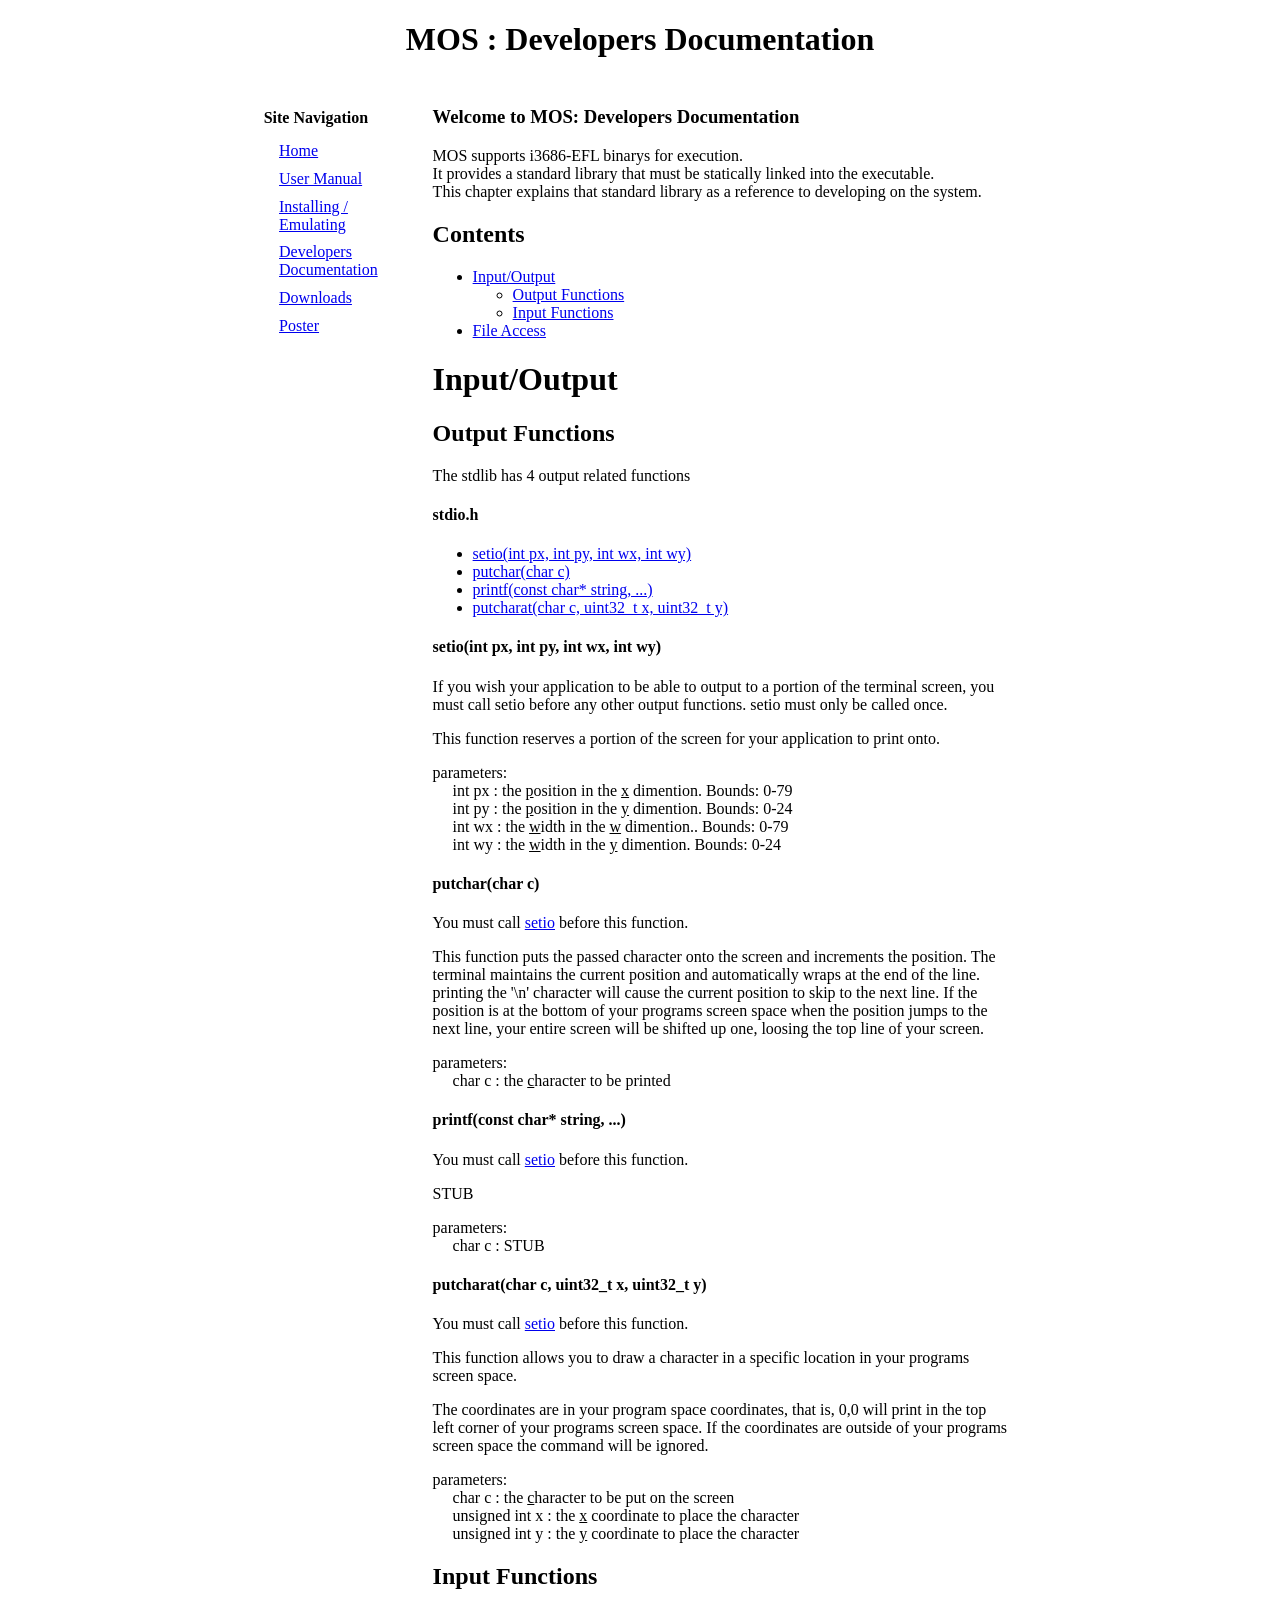
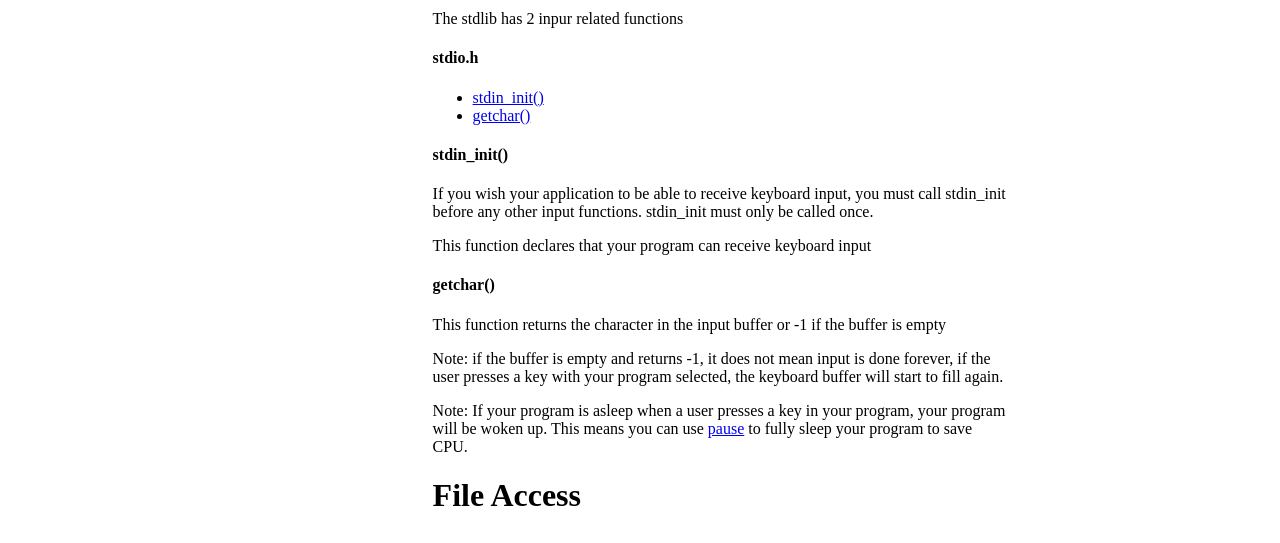
==== mos/www/dev.html @ b5642aee "Added some development documentation and updated the stdlib to be more intuitive" ====
<!Doctype HTML>
    <html>
        <head>
            <link rel="stylesheet" type="text/css" href="index.css">
        </head>
        <body>
            <div id="title_bar">
                <h1>MOS : Developers Documentation</h1>
            </div>
            <div id="nav_bar">
                <h4> Site Navigation </h4>
                <ul>
                    <li> <a href="index.html">Home</a> </li>
                    <li> <a href="user.html">User Manual</a> </li>
                    <li> <a href="install.html">Installing / Emulating</a> </li>
                    <li> <a href="dev.html">Developers Documentation</a> </li>
                    <li> <a href="download.html">Downloads</a> </li>
                    <li> <a href="poster.pdf">Poster</a> </li>
                </ul>
            </div>
            <div id="content">
                <h3>Welcome to MOS: Developers Documentation</h3>

                <p> MOS supports i3686-EFL binarys for execution.</br>
                It provides a standard library that must be statically linked into the executable.</br>
                This chapter explains that standard library as a reference to developing on the system.</p>

                <h2> Contents </h2>
                <ul>
                    <li> <a href="dev.html#io">Input/Output</a></li>
                    <ul>
                        <li> <a href="dev.html#output">Output Functions</a></li>
                        <li> <a href="dev.html#input">Input Functions</a></li>
                    </ul>
                    <li> <a href="dev.html#file">File Access</a></li>
                </ul>

                <!-- INPUT OUTPUT -->

                <h1 id="io">Input/Output</h1>
                <h2 id="output">Output Functions</h2>
                <p>The stdlib has 4 output related functions</p>
                <h4> stdio.h </h4>
                <ul>
                    <li> <a href="dev.html#setio">setio(int px, int py, int wx, int wy)</a></li>
                    <li> <a href="dev.html#putchar">putchar(char c)</a></li>
                    <li> <a href="dev.html#printf">printf(const char* string, ...)</a></li>
                    <li> <a href="dev.html#putcharat">putcharat(char c, uint32_t x, uint32_t y)</a></li>
                </ul>
                <h4 id="setio">setio(int px, int py, int wx, int wy)</h4>
                <p>If you wish your application to be able to output to a portion of the terminal screen, you must call setio before any other output functions. setio must only be called once.</p>
                <p>This function reserves a portion of the screen for your application to print onto.</p>
                <p>
                    parameters:<br/>
                    &nbsp&nbsp&nbsp&nbsp int px : the <u>p</u>osition in the <u>x</u> dimention. Bounds: 0-79<br/>
                    &nbsp&nbsp&nbsp&nbsp int py : the <u>p</u>osition in the <u>y</u> dimention. Bounds: 0-24<br/>
                    &nbsp&nbsp&nbsp&nbsp int wx : the <u>w</u>idth in the <u>w</u> dimention.. Bounds: 0-79<br/>
                    &nbsp&nbsp&nbsp&nbsp int wy : the <u>w</u>idth in the <u>y</u> dimention. Bounds: 0-24<br/>
                </p>
                <h4 id="putchar">putchar(char c)</h4>
                <p>You must call <a href="dev.html#setio">setio</a> before this function.</p>
                <p>This function puts the passed character onto the screen and increments the position. The terminal maintains the current position and automatically wraps at the end of the line. printing the '\n' character will cause the current position to skip to the next line. If the position is at the bottom of your programs screen space when the position jumps to the next line, your entire screen will be shifted up one, loosing the top line of your screen.</p>
                <p>
                    parameters:<br/>
                    &nbsp&nbsp&nbsp&nbsp char c : the <u>c</u>haracter to be printed<br/>
                </p>
                <h4 id="printf">printf(const char* string, ...)</h4>
                <p>You must call <a href="dev.html#setio">setio</a> before this function.</p>
                <p>STUB</p>
                <p>
                    parameters:<br/>
                    &nbsp&nbsp&nbsp&nbsp char c : STUB<br/>
                </p>
                <h4 id="putcharat">putcharat(char c, uint32_t x, uint32_t y)</h4>
                <p>You must call <a href="dev.html#setio">setio</a> before this function.</p>
                <p>This function allows you to draw a character in a specific location in your programs screen space.</p>
                <p>The coordinates are in your program space coordinates, that is, 0,0 will print in the top left corner of your programs screen space. If the coordinates are outside of your programs screen space the command will be ignored.</p>
                <p>
                    parameters:<br/>
                    &nbsp&nbsp&nbsp&nbsp char c : the <u>c</u>haracter to be put on the screen<br/>
                    &nbsp&nbsp&nbsp&nbsp unsigned int x : the <u>x</u> coordinate to place the character<br/>
                    &nbsp&nbsp&nbsp&nbsp unsigned int y : the <u>y</u> coordinate to place the character<br/>
                </p>
                <h2 id="input">Input Functions</h2>
                <p>The stdlib has 2 inpur related functions</p>
                <h4> stdio.h </h4>
                <ul>
                    <li> <a href="dev.html#stdin_init">stdin_init()</a></li>
                    <li> <a href="dev.html#getchar">getchar()</a></li>
                </ul>
                <h4 id="stdin_init">stdin_init()</h4>
                <p>If you wish your application to be able to receive keyboard input, you must call stdin_init before any other input functions. stdin_init must only be called once.</p>
                <p>This function declares that your program can receive keyboard input</p>

                <h4 id="getchar">getchar()</h4>
                <p>This function returns the character in the input buffer or -1 if the buffer is empty</p>
                <p>Note: if the buffer is empty and returns -1, it does not mean input is done forever, if the user presses a key with your program selected, the keyboard buffer will start to fill again.</p>
                <p>Note: If your program is asleep when a user presses a key in your program, your program will be woken up. This means you can use <a href="dev.html#pause">pause</a> to fully sleep your program to save CPU.</p>


                <!-- File Access -->

                <h1 id="file">File Access</h1>

            </div>

        </body>
    </html>
---- mos/www/index.css ----
body
{
    margin: auto;
    width: 768px;
}

#title_bar
{
    text-align: center;
}

#nav_bar
{
    width: 20%;
    display: inline-block;
    float: left;
    padding: 1%;
}

#nav_bar ul
{
    padding-left: 10%;
    margin-top: -10%;
}

#nav_bar li
{
    list-style: none;
    padding-top: 7%;
}

#content
{
    width: 75%;
    display: inline-block;
    float: left;
    padding: 1%;
}
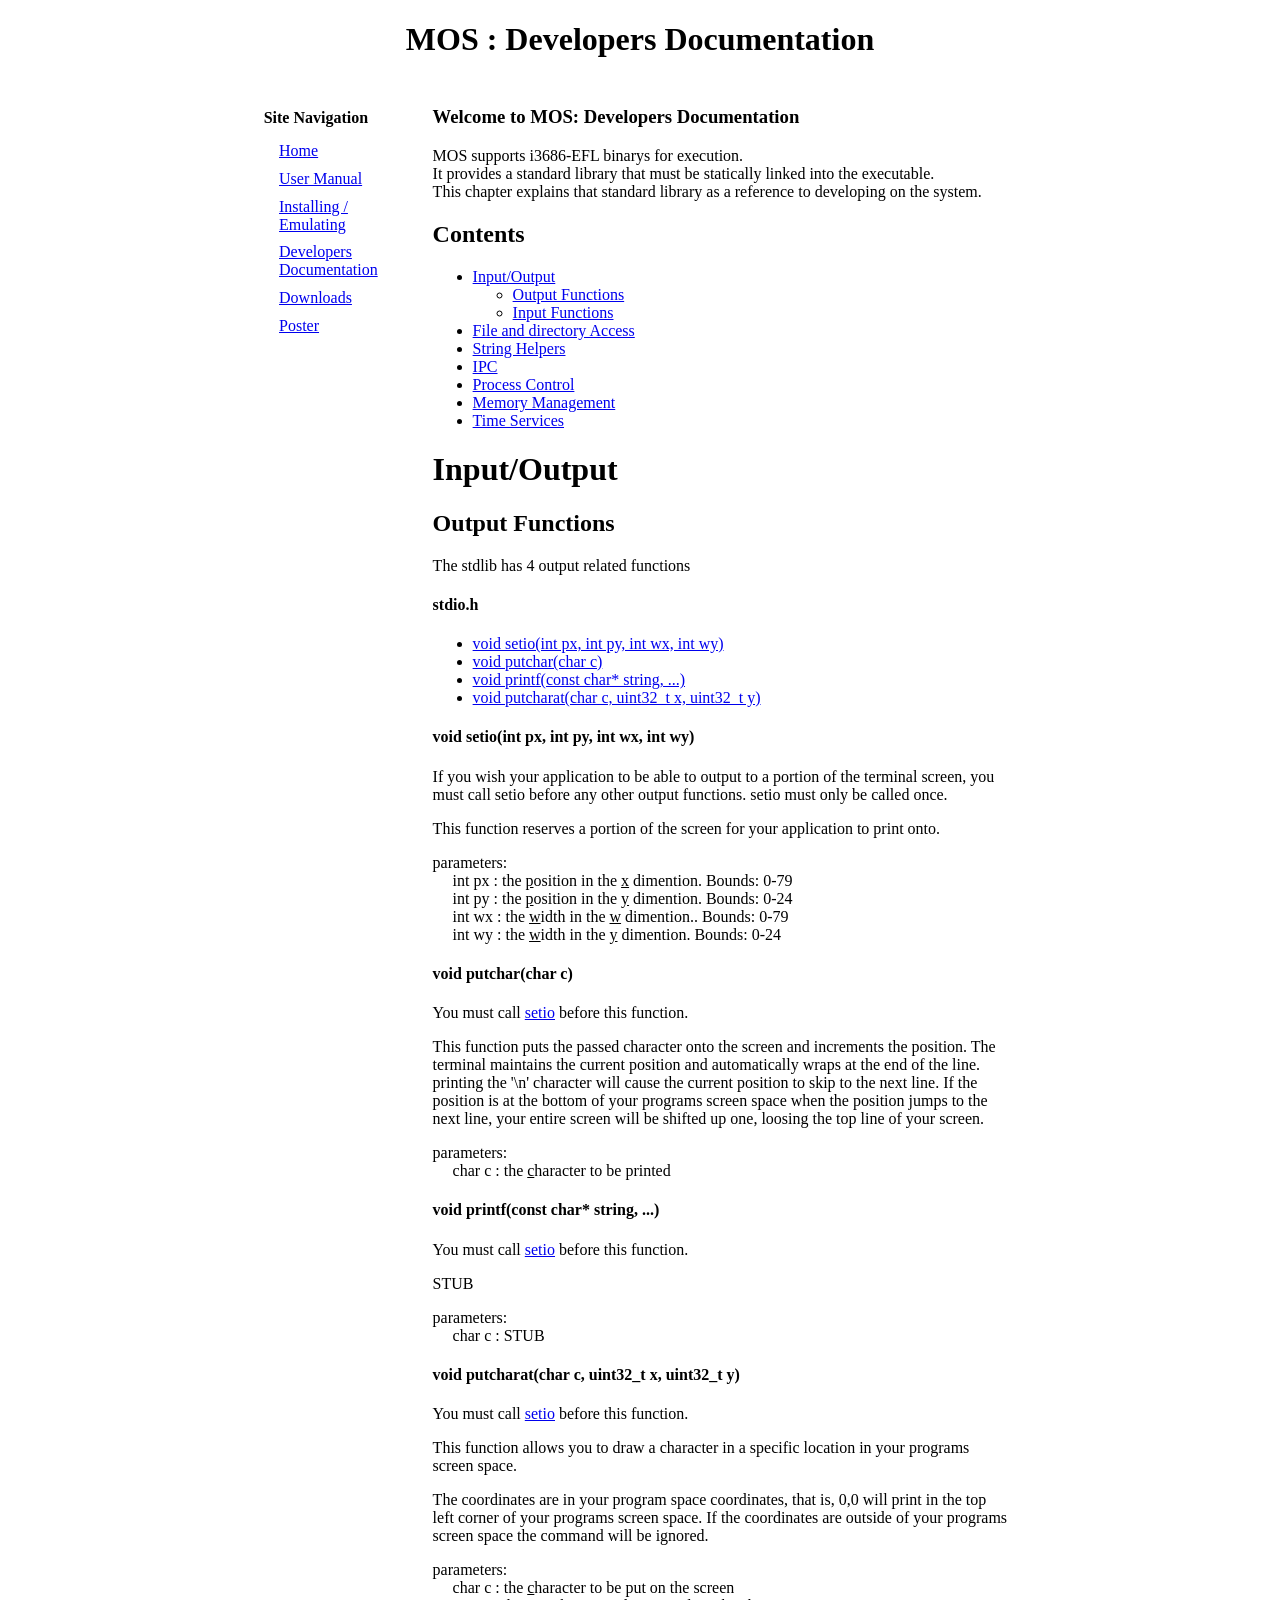
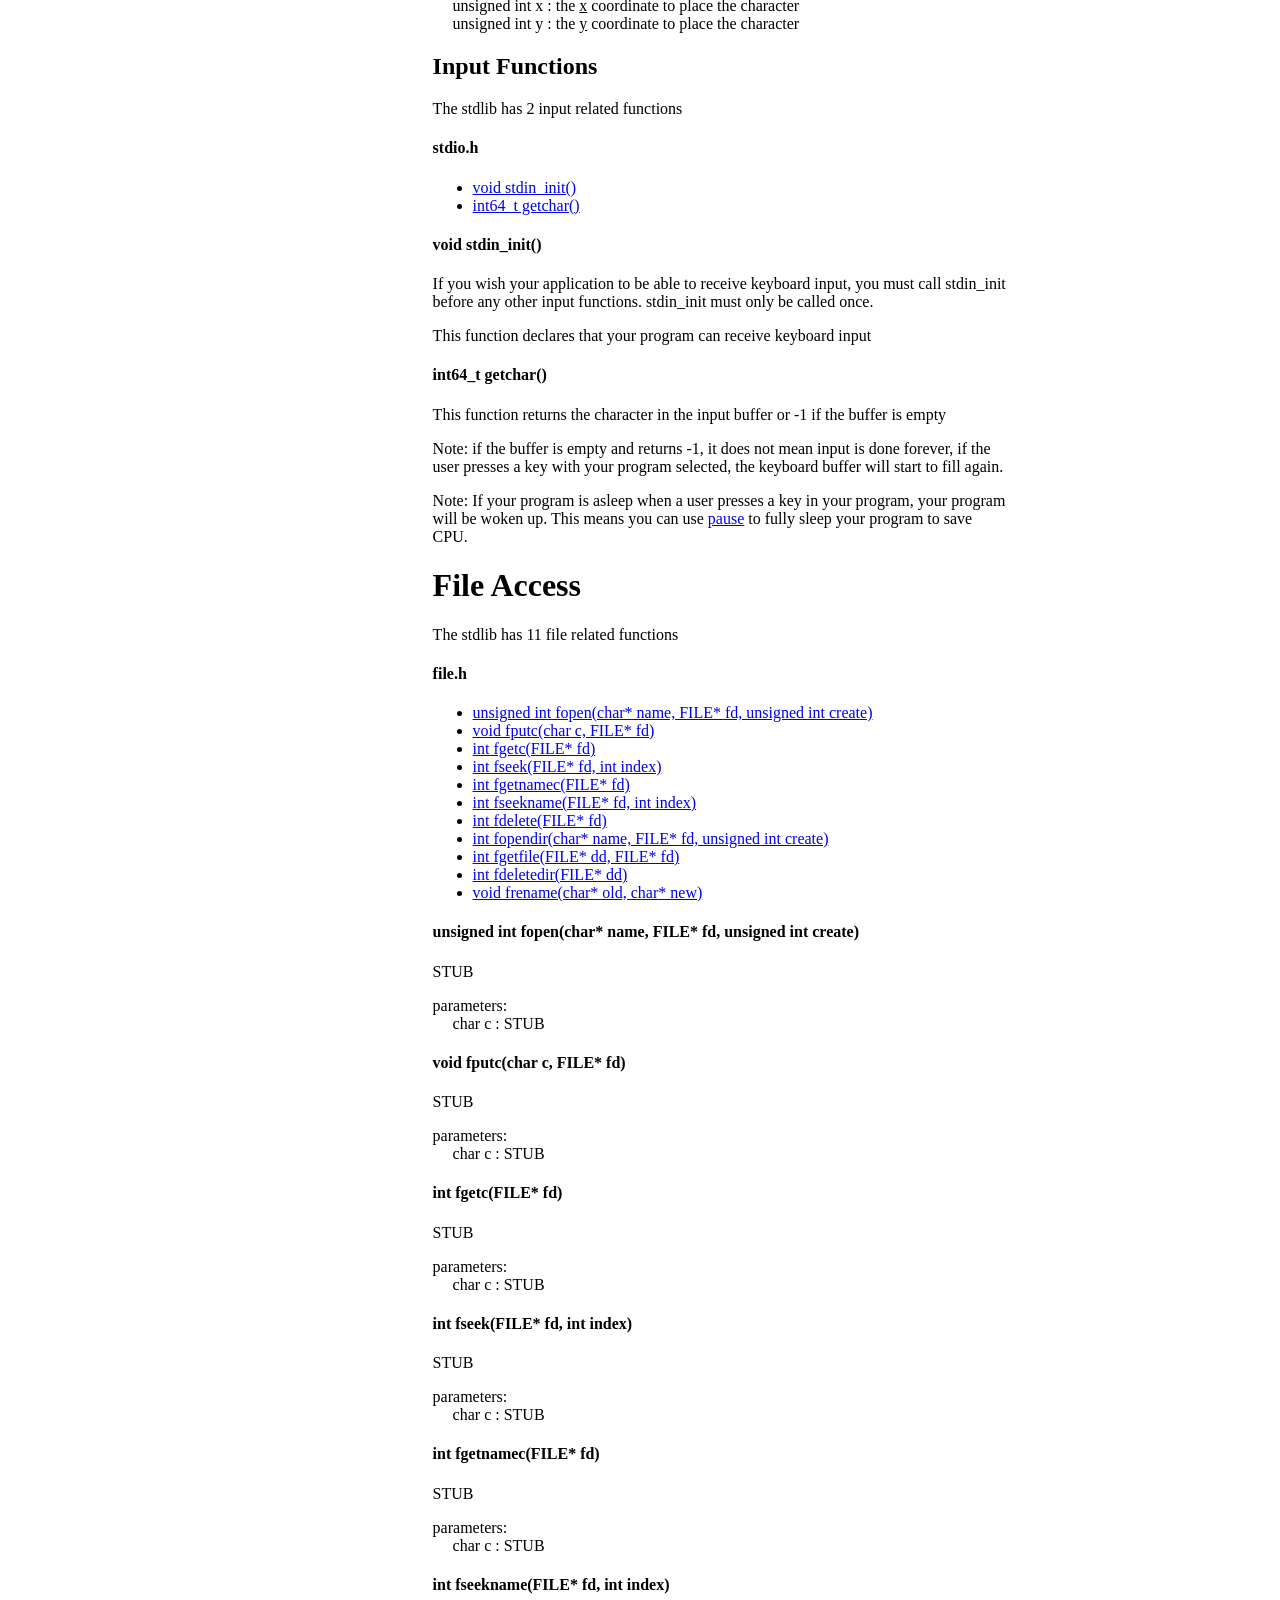
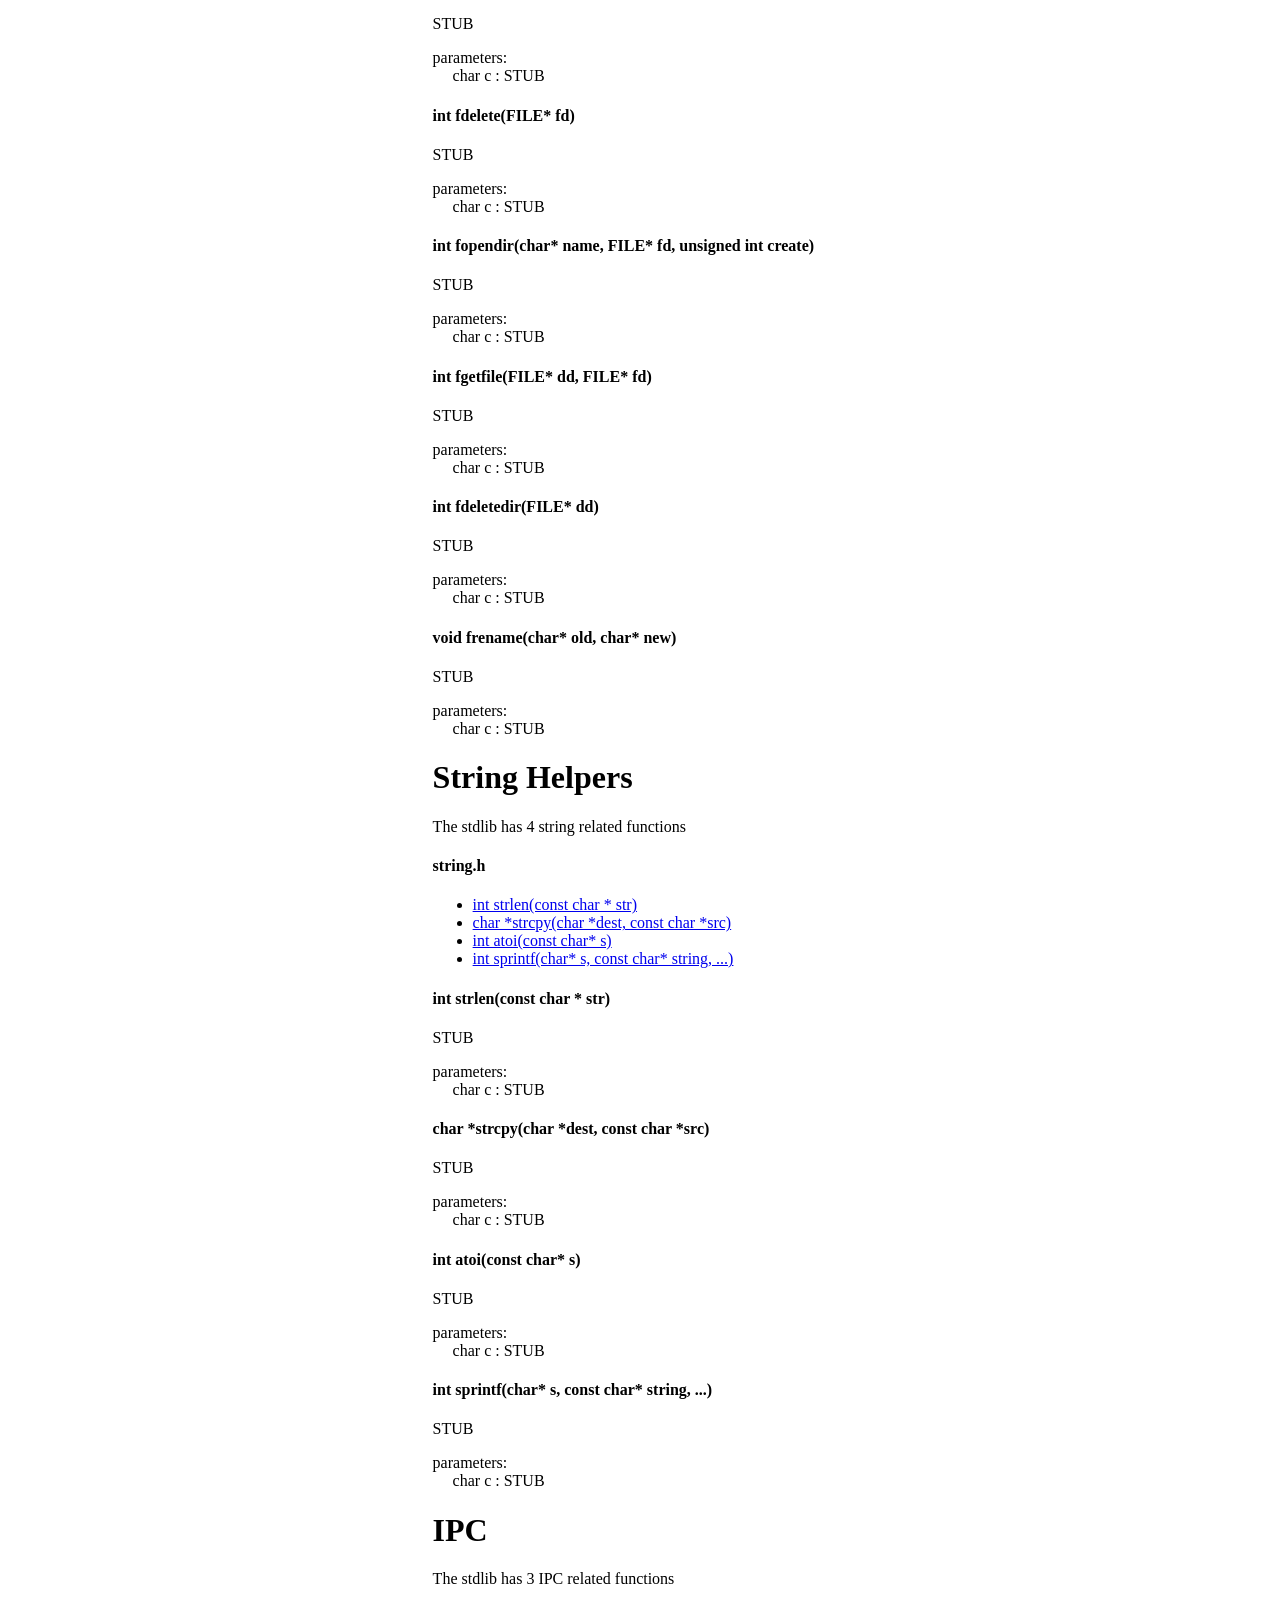
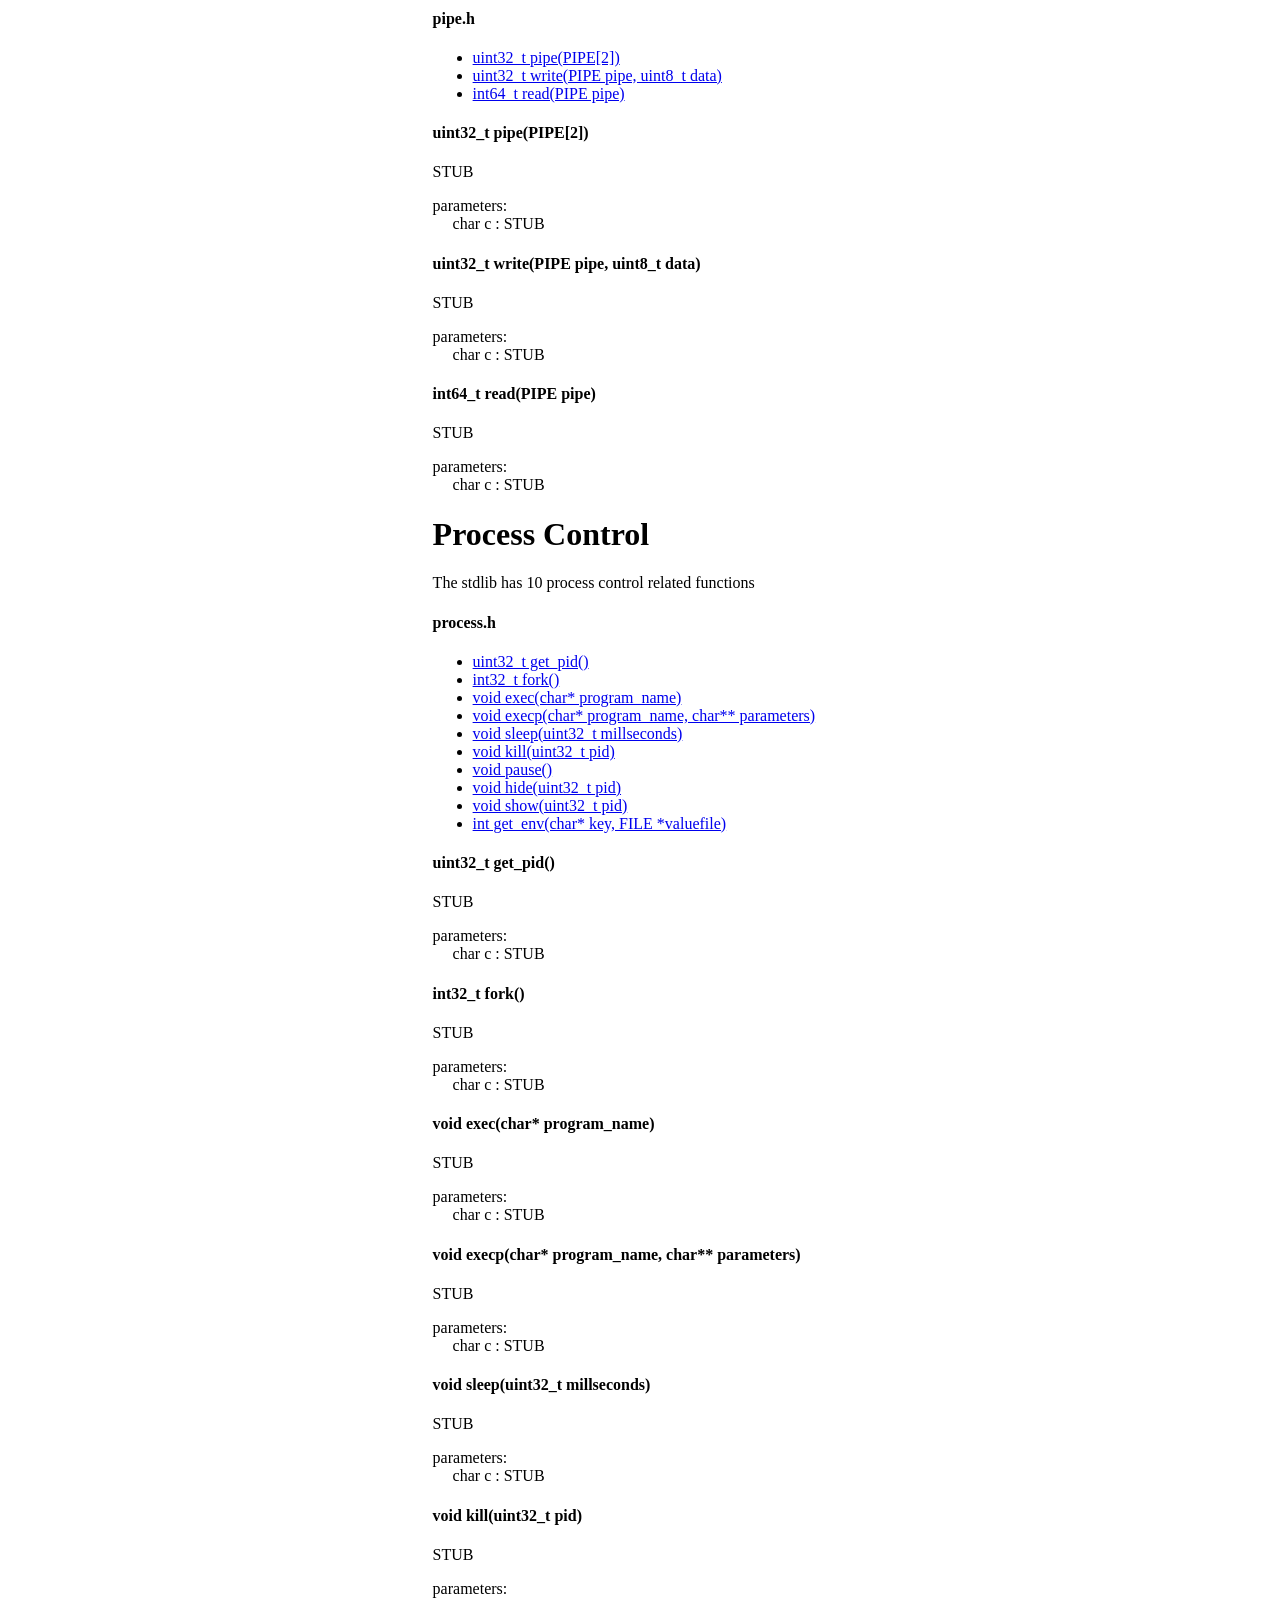
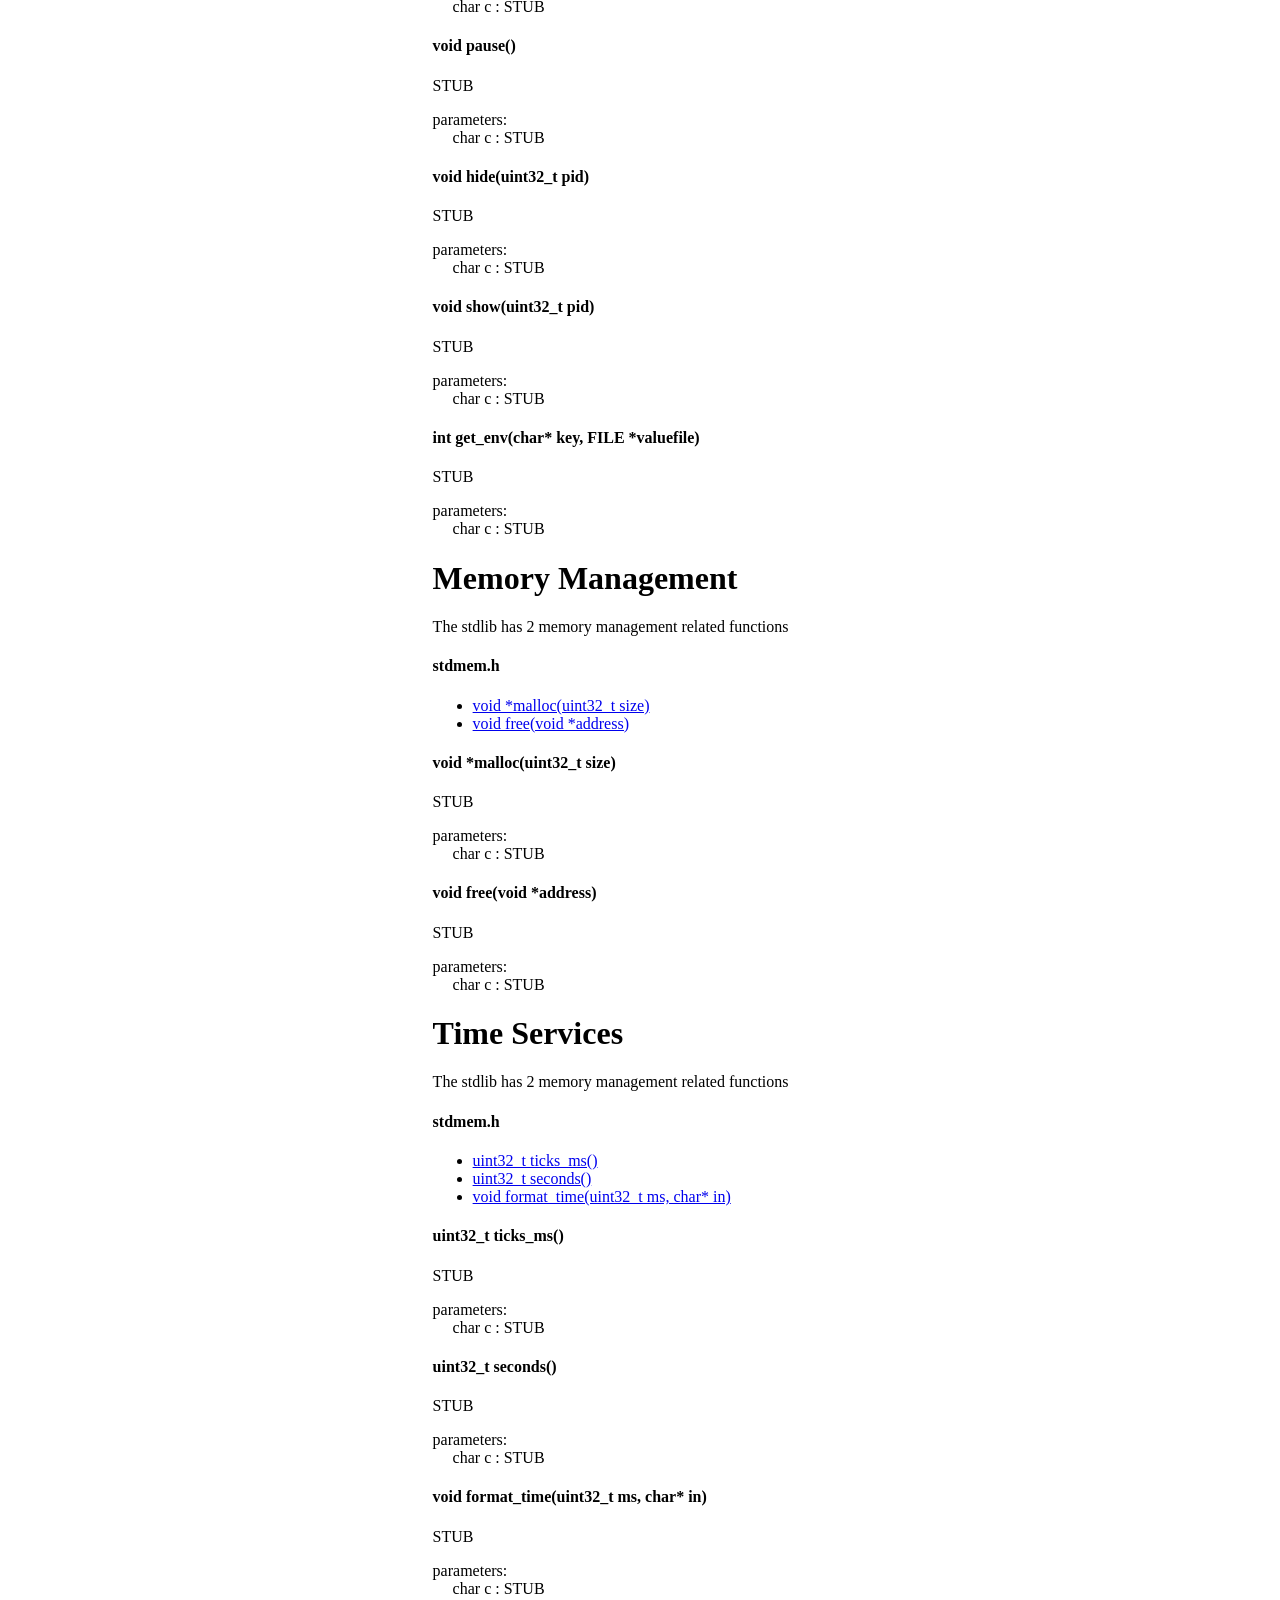
==== commit 535b6733: "created all dev docs stub" ====
--- a/mos/www/dev.html
+++ b/mos/www/dev.html
@@ -32,7 +32,12 @@
                         <li> <a href="dev.html#output">Output Functions</a></li>
                         <li> <a href="dev.html#input">Input Functions</a></li>
                     </ul>
-                    <li> <a href="dev.html#file">File Access</a></li>
+                    <li> <a href="dev.html#file">File and directory Access</a></li>
+                    <li> <a href="dev.html#string">String Helpers</a></li>
+                    <li> <a href="dev.html#ipc">IPC</a></li>
+                    <li> <a href="dev.html#process">Process Control</a></li>
+                    <li> <a href="dev.html#memory">Memory Management</a></li>
+                    <li> <a href="dev.html#time">Time Services</a></li>
                 </ul>
 
                 <!-- INPUT OUTPUT -->
@@ -42,12 +47,12 @@
                 <p>The stdlib has 4 output related functions</p>
                 <h4> stdio.h </h4>
                 <ul>
-                    <li> <a href="dev.html#setio">setio(int px, int py, int wx, int wy)</a></li>
-                    <li> <a href="dev.html#putchar">putchar(char c)</a></li>
-                    <li> <a href="dev.html#printf">printf(const char* string, ...)</a></li>
-                    <li> <a href="dev.html#putcharat">putcharat(char c, uint32_t x, uint32_t y)</a></li>
-                </ul>
-                <h4 id="setio">setio(int px, int py, int wx, int wy)</h4>
+                    <li> <a href="dev.html#setio">void setio(int px, int py, int wx, int wy)</a></li>
+                    <li> <a href="dev.html#putchar">void putchar(char c)</a></li>
+                    <li> <a href="dev.html#printf">void printf(const char* string, ...)</a></li>
+                    <li> <a href="dev.html#putcharat">void putcharat(char c, uint32_t x, uint32_t y)</a></li>
+                </ul>
+                <h4 id="setio">void setio(int px, int py, int wx, int wy)</h4>
                 <p>If you wish your application to be able to output to a portion of the terminal screen, you must call setio before any other output functions. setio must only be called once.</p>
                 <p>This function reserves a portion of the screen for your application to print onto.</p>
                 <p>
@@ -57,21 +62,21 @@
                     &nbsp&nbsp&nbsp&nbsp int wx : the <u>w</u>idth in the <u>w</u> dimention.. Bounds: 0-79<br/>
                     &nbsp&nbsp&nbsp&nbsp int wy : the <u>w</u>idth in the <u>y</u> dimention. Bounds: 0-24<br/>
                 </p>
-                <h4 id="putchar">putchar(char c)</h4>
+                <h4 id="putchar">void putchar(char c)</h4>
                 <p>You must call <a href="dev.html#setio">setio</a> before this function.</p>
                 <p>This function puts the passed character onto the screen and increments the position. The terminal maintains the current position and automatically wraps at the end of the line. printing the '\n' character will cause the current position to skip to the next line. If the position is at the bottom of your programs screen space when the position jumps to the next line, your entire screen will be shifted up one, loosing the top line of your screen.</p>
                 <p>
                     parameters:<br/>
                     &nbsp&nbsp&nbsp&nbsp char c : the <u>c</u>haracter to be printed<br/>
                 </p>
-                <h4 id="printf">printf(const char* string, ...)</h4>
+                <h4 id="printf">void printf(const char* string, ...)</h4>
                 <p>You must call <a href="dev.html#setio">setio</a> before this function.</p>
                 <p>STUB</p>
                 <p>
                     parameters:<br/>
                     &nbsp&nbsp&nbsp&nbsp char c : STUB<br/>
                 </p>
-                <h4 id="putcharat">putcharat(char c, uint32_t x, uint32_t y)</h4>
+                <h4 id="putcharat">void putcharat(char c, uint32_t x, uint32_t y)</h4>
                 <p>You must call <a href="dev.html#setio">setio</a> before this function.</p>
                 <p>This function allows you to draw a character in a specific location in your programs screen space.</p>
                 <p>The coordinates are in your program space coordinates, that is, 0,0 will print in the top left corner of your programs screen space. If the coordinates are outside of your programs screen space the command will be ignored.</p>
@@ -82,17 +87,17 @@
                     &nbsp&nbsp&nbsp&nbsp unsigned int y : the <u>y</u> coordinate to place the character<br/>
                 </p>
                 <h2 id="input">Input Functions</h2>
-                <p>The stdlib has 2 inpur related functions</p>
+                <p>The stdlib has 2 input related functions</p>
                 <h4> stdio.h </h4>
                 <ul>
-                    <li> <a href="dev.html#stdin_init">stdin_init()</a></li>
-                    <li> <a href="dev.html#getchar">getchar()</a></li>
-                </ul>
-                <h4 id="stdin_init">stdin_init()</h4>
+                    <li> <a href="dev.html#stdin_init">void stdin_init()</a></li>
+                    <li> <a href="dev.html#getchar">int64_t getchar()</a></li>
+                </ul>
+                <h4 id="stdin_init">void stdin_init()</h4>
                 <p>If you wish your application to be able to receive keyboard input, you must call stdin_init before any other input functions. stdin_init must only be called once.</p>
                 <p>This function declares that your program can receive keyboard input</p>
 
-                <h4 id="getchar">getchar()</h4>
+                <h4 id="getchar">int64_t getchar()</h4>
                 <p>This function returns the character in the input buffer or -1 if the buffer is empty</p>
                 <p>Note: if the buffer is empty and returns -1, it does not mean input is done forever, if the user presses a key with your program selected, the keyboard buffer will start to fill again.</p>
                 <p>Note: If your program is asleep when a user presses a key in your program, your program will be woken up. This means you can use <a href="dev.html#pause">pause</a> to fully sleep your program to save CPU.</p>
@@ -101,7 +106,301 @@
                 <!-- File Access -->
 
                 <h1 id="file">File Access</h1>
-
+                <p>The stdlib has 11 file related functions</p>
+                <h4> file.h </h4>
+                <ul>
+                    <li> <a href="dev.html#fopen">unsigned int fopen(char* name, FILE* fd, unsigned int create)</a></li>
+                    <li> <a href="dev.html#fputc">void fputc(char c, FILE* fd)</a></li>
+
+                    <li> <a href="dev.html#fgetc">int fgetc(FILE* fd)</a></li>
+                    <li> <a href="dev.html#fseek">int fseek(FILE* fd, int index)</a></li>
+
+                    <li> <a href="dev.html#fgetnamec">int fgetnamec(FILE* fd)</a></li>
+                    <li> <a href="dev.html#fseekname">int fseekname(FILE* fd, int index)</a></li>
+
+                    <li> <a href="dev.html#fdelete">int fdelete(FILE* fd)</a></li>
+
+                    <li> <a href="dev.html#fopendir">int fopendir(char* name, FILE* fd, unsigned int create)</a></li>
+                    <li> <a href="dev.html#fgetfile">int fgetfile(FILE* dd, FILE* fd)</a></li>
+
+                    <li> <a href="dev.html#fdeletedir">int fdeletedir(FILE* dd)</a></li>
+
+                    <li> <a href="dev.html#frename">void frename(char* old, char* new)</a></li>
+                </ul>
+                <h4 id="fopen">unsigned int fopen(char* name, FILE* fd, unsigned int create)</h4>
+                <p>STUB</p>
+                <p>
+                    parameters:<br/>
+                    &nbsp&nbsp&nbsp&nbsp char c : STUB<br/>
+                </p>
+                <h4 id="fputc">void fputc(char c, FILE* fd)</h4>
+                <p>STUB</p>
+                <p>
+                    parameters:<br/>
+                    &nbsp&nbsp&nbsp&nbsp char c : STUB<br/>
+                </p>
+
+                <h4 id="fgetc">int fgetc(FILE* fd)</h4>
+                <p>STUB</p>
+                <p>
+                    parameters:<br/>
+                    &nbsp&nbsp&nbsp&nbsp char c : STUB<br/>
+                </p>
+                <h4 id="fseek">int fseek(FILE* fd, int index)</h4>
+                <p>STUB</p>
+                <p>
+                    parameters:<br/>
+                    &nbsp&nbsp&nbsp&nbsp char c : STUB<br/>
+                </p>
+
+                <h4 id="fgetnamec">int fgetnamec(FILE* fd)</h4>
+                <p>STUB</p>
+                <p>
+                    parameters:<br/>
+                    &nbsp&nbsp&nbsp&nbsp char c : STUB<br/>
+                </p>
+                <h4 id="fseekname">int fseekname(FILE* fd, int index)</h4>
+                <p>STUB</p>
+                <p>
+                    parameters:<br/>
+                    &nbsp&nbsp&nbsp&nbsp char c : STUB<br/>
+                </p>
+
+                <h4 id="fdelete">int fdelete(FILE* fd)</h4>
+                <p>STUB</p>
+                <p>
+                    parameters:<br/>
+                    &nbsp&nbsp&nbsp&nbsp char c : STUB<br/>
+                </p>
+
+                <h4 id="fopendir">int fopendir(char* name, FILE* fd, unsigned int create)</h4>
+                <p>STUB</p>
+                <p>
+                    parameters:<br/>
+                    &nbsp&nbsp&nbsp&nbsp char c : STUB<br/>
+                </p>
+                <h4 id="fgetfile">int fgetfile(FILE* dd, FILE* fd)</h4>
+                <p>STUB</p>
+                <p>
+                    parameters:<br/>
+                    &nbsp&nbsp&nbsp&nbsp char c : STUB<br/>
+                </p>
+
+                <h4 id="fdeletedir">int fdeletedir(FILE* dd)</h4>
+                <p>STUB</p>
+                <p>
+                    parameters:<br/>
+                    &nbsp&nbsp&nbsp&nbsp char c : STUB<br/>
+                </p>
+
+                <h4 id="frename">void frename(char* old, char* new)</h4>
+                <p>STUB</p>
+                <p>
+                    parameters:<br/>
+                    &nbsp&nbsp&nbsp&nbsp char c : STUB<br/>
+                </p>
+
+                <!-- String Helpers -->
+
+                <h1 id="string">String Helpers</h1>
+                <p>The stdlib has 4 string related functions</p>
+                <h4> string.h </h4>
+                <ul>
+                    <li> <a href="dev.html#strlen">int strlen(const char * str)</a></li>
+                    <li> <a href="dev.html#strcpy">char *strcpy(char *dest, const char *src)</a></li>
+
+                    <li> <a href="dev.html#atoi">int atoi(const char* s)</a></li>
+                    <li> <a href="dev.html#sprintf">int sprintf(char* s, const char* string, ...)</a></li>
+                </ul>
+                <h4 id="strlen">int strlen(const char * str)</h4>
+                <p>STUB</p>
+                <p>
+                    parameters:<br/>
+                    &nbsp&nbsp&nbsp&nbsp char c : STUB<br/>
+                </p>
+                <h4 id="strcpy">char *strcpy(char *dest, const char *src)</h4>
+                <p>STUB</p>
+                <p>
+                    parameters:<br/>
+                    &nbsp&nbsp&nbsp&nbsp char c : STUB<br/>
+                </p>
+
+                <h4 id="atoi">int atoi(const char* s)</h4>
+                <p>STUB</p>
+                <p>
+                    parameters:<br/>
+                    &nbsp&nbsp&nbsp&nbsp char c : STUB<br/>
+                </p>
+                <h4 id="sprintf">int sprintf(char* s, const char* string, ...)</h4>
+                <p>STUB</p>
+                <p>
+                    parameters:<br/>
+                    &nbsp&nbsp&nbsp&nbsp char c : STUB<br/>
+                </p>
+
+                <!-- IPC -->
+
+                <h1 id="ipc">IPC</h1>
+                <p>The stdlib has 3 IPC related functions</p>
+                <h4> pipe.h </h4>
+                <ul>
+                    <li> <a href="dev.html#pipe">uint32_t pipe(PIPE[2])</a></li>
+                    <li> <a href="dev.html#write">uint32_t write(PIPE pipe, uint8_t data)</a></li>
+                    <li> <a href="dev.html#read">int64_t read(PIPE pipe)</a></li>
+                </ul>
+                <h4 id="pipe">uint32_t pipe(PIPE[2])</h4>
+                <p>STUB</p>
+                <p>
+                    parameters:<br/>
+                    &nbsp&nbsp&nbsp&nbsp char c : STUB<br/>
+                </p>
+                <h4 id="write">uint32_t write(PIPE pipe, uint8_t data)</h4>
+                <p>STUB</p>
+                <p>
+                    parameters:<br/>
+                    &nbsp&nbsp&nbsp&nbsp char c : STUB<br/>
+                </p>
+                <h4 id="read">int64_t read(PIPE pipe)</h4>
+                <p>STUB</p>
+                <p>
+                    parameters:<br/>
+                    &nbsp&nbsp&nbsp&nbsp char c : STUB<br/>
+                </p>
+
+                <!-- process -->
+
+                <h1 id="process">Process Control</h1>
+                <p>The stdlib has 10 process control related functions</p>
+                <h4> process.h </h4>
+                <ul>
+                    <li> <a href="dev.html#get_pid">uint32_t get_pid()</a></li>
+                    <li> <a href="dev.html#fork">int32_t fork()</a></li>
+
+                    <li> <a href="dev.html#exec">void exec(char* program_name)</a></li>
+                    <li> <a href="dev.html#execp">void execp(char* program_name, char** parameters)</a></li>
+
+                    <li> <a href="dev.html#sleep">void sleep(uint32_t millseconds)</a></li>
+                    <li> <a href="dev.html#kill">void kill(uint32_t pid)</a></li>
+                    <li> <a href="dev.html#pause">void pause()</a></li>
+                    <li> <a href="dev.html#hide">void hide(uint32_t pid)</a></li>
+                    <li> <a href="dev.html#show">void show(uint32_t pid)</a></li>
+
+                    <li> <a href="dev.html#get_env">int get_env(char* key, FILE *valuefile)</a></li>
+                </ul>
+                <h4 id="get_pid">uint32_t get_pid()</h4>
+                <p>STUB</p>
+                <p>
+                    parameters:<br/>
+                    &nbsp&nbsp&nbsp&nbsp char c : STUB<br/>
+                </p>
+                <h4 id="fork">int32_t fork()</h4>
+                <p>STUB</p>
+                <p>
+                    parameters:<br/>
+                    &nbsp&nbsp&nbsp&nbsp char c : STUB<br/>
+                </p>
+
+                <h4 id="exec">void exec(char* program_name)</h4>
+                <p>STUB</p>
+                <p>
+                    parameters:<br/>
+                    &nbsp&nbsp&nbsp&nbsp char c : STUB<br/>
+                </p>
+                <h4 id="execp">void execp(char* program_name, char** parameters)</h4>
+                <p>STUB</p>
+                <p>
+                    parameters:<br/>
+                    &nbsp&nbsp&nbsp&nbsp char c : STUB<br/>
+                </p>
+
+                <h4 id="sleep">void sleep(uint32_t millseconds)</h4>
+                <p>STUB</p>
+                <p>
+                    parameters:<br/>
+                    &nbsp&nbsp&nbsp&nbsp char c : STUB<br/>
+                </p>
+                <h4 id="kill">void kill(uint32_t pid)</h4>
+                <p>STUB</p>
+                <p>
+                    parameters:<br/>
+                    &nbsp&nbsp&nbsp&nbsp char c : STUB<br/>
+                </p>
+                <h4 id="pause">void pause()</h4>
+                <p>STUB</p>
+                <p>
+                    parameters:<br/>
+                    &nbsp&nbsp&nbsp&nbsp char c : STUB<br/>
+                </p>
+                <h4 id="hide">void hide(uint32_t pid)</h4>
+                <p>STUB</p>
+                <p>
+                    parameters:<br/>
+                    &nbsp&nbsp&nbsp&nbsp char c : STUB<br/>
+                </p>
+                <h4 id="show">void show(uint32_t pid)</h4>
+                <p>STUB</p>
+                <p>
+                    parameters:<br/>
+                    &nbsp&nbsp&nbsp&nbsp char c : STUB<br/>
+                </p>
+
+                <h4 id="get_env">int get_env(char* key, FILE *valuefile)</h4>
+                <p>STUB</p>
+                <p>
+                    parameters:<br/>
+                    &nbsp&nbsp&nbsp&nbsp char c : STUB<br/>
+                </p>
+
+                <!-- memory -->
+
+                <h1 id="memory">Memory Management</h1>
+                <p>The stdlib has 2 memory management related functions</p>
+                <h4> stdmem.h </h4>
+                <ul>
+                    <li> <a href="dev.html#malloc">void *malloc(uint32_t size)</a></li>
+                    <li> <a href="dev.html#free">void free(void *address)</a></li>
+                </ul>
+                <h4 id="malloc">void *malloc(uint32_t size)</h4>
+                <p>STUB</p>
+                <p>
+                    parameters:<br/>
+                    &nbsp&nbsp&nbsp&nbsp char c : STUB<br/>
+                </p>
+                <h4 id="free">void free(void *address)</h4>
+                <p>STUB</p>
+                <p>
+                    parameters:<br/>
+                    &nbsp&nbsp&nbsp&nbsp char c : STUB<br/>
+                </p>
+
+                <!-- time -->
+
+                <h1 id="time">Time Services</h1>
+                <p>The stdlib has 2 memory management related functions</p>
+                <h4> stdmem.h </h4>
+                <ul>
+                    <li> <a href="dev.html#ticks_ms">uint32_t ticks_ms()</a></li>
+                    <li> <a href="dev.html#seconds">uint32_t seconds()</a></li>
+                    <li> <a href="dev.html#format_time">void format_time(uint32_t ms, char* in)</a></li>
+                </ul>
+                <h4 id="ticks_ms">uint32_t ticks_ms()</h4>
+                <p>STUB</p>
+                <p>
+                    parameters:<br/>
+                    &nbsp&nbsp&nbsp&nbsp char c : STUB<br/>
+                </p>
+                <h4 id="seconds">uint32_t seconds()</h4>
+                <p>STUB</p>
+                <p>
+                    parameters:<br/>
+                    &nbsp&nbsp&nbsp&nbsp char c : STUB<br/>
+                </p>
+                <h4 id="format_time">void format_time(uint32_t ms, char* in)</h4>
+                <p>STUB</p>
+                <p>
+                    parameters:<br/>
+                    &nbsp&nbsp&nbsp&nbsp char c : STUB<br/>
+                </p>
             </div>
 
         </body>
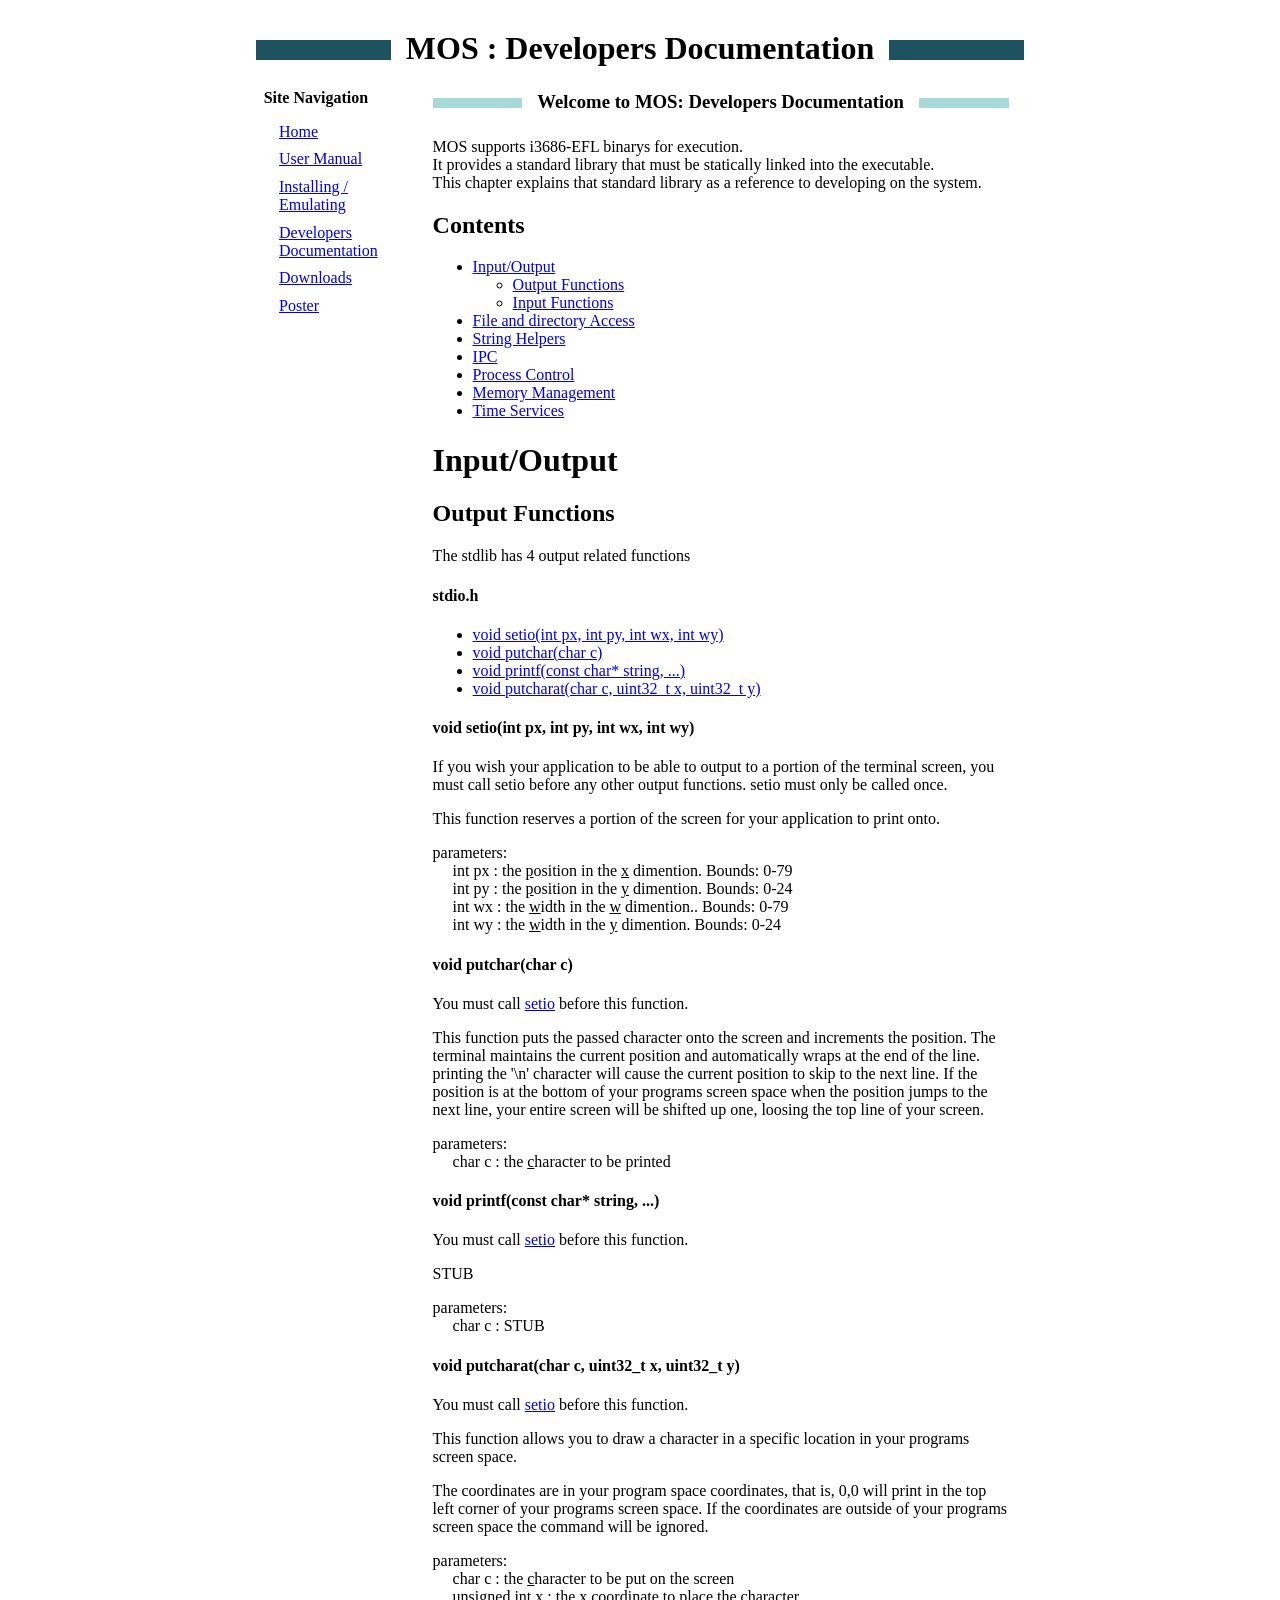
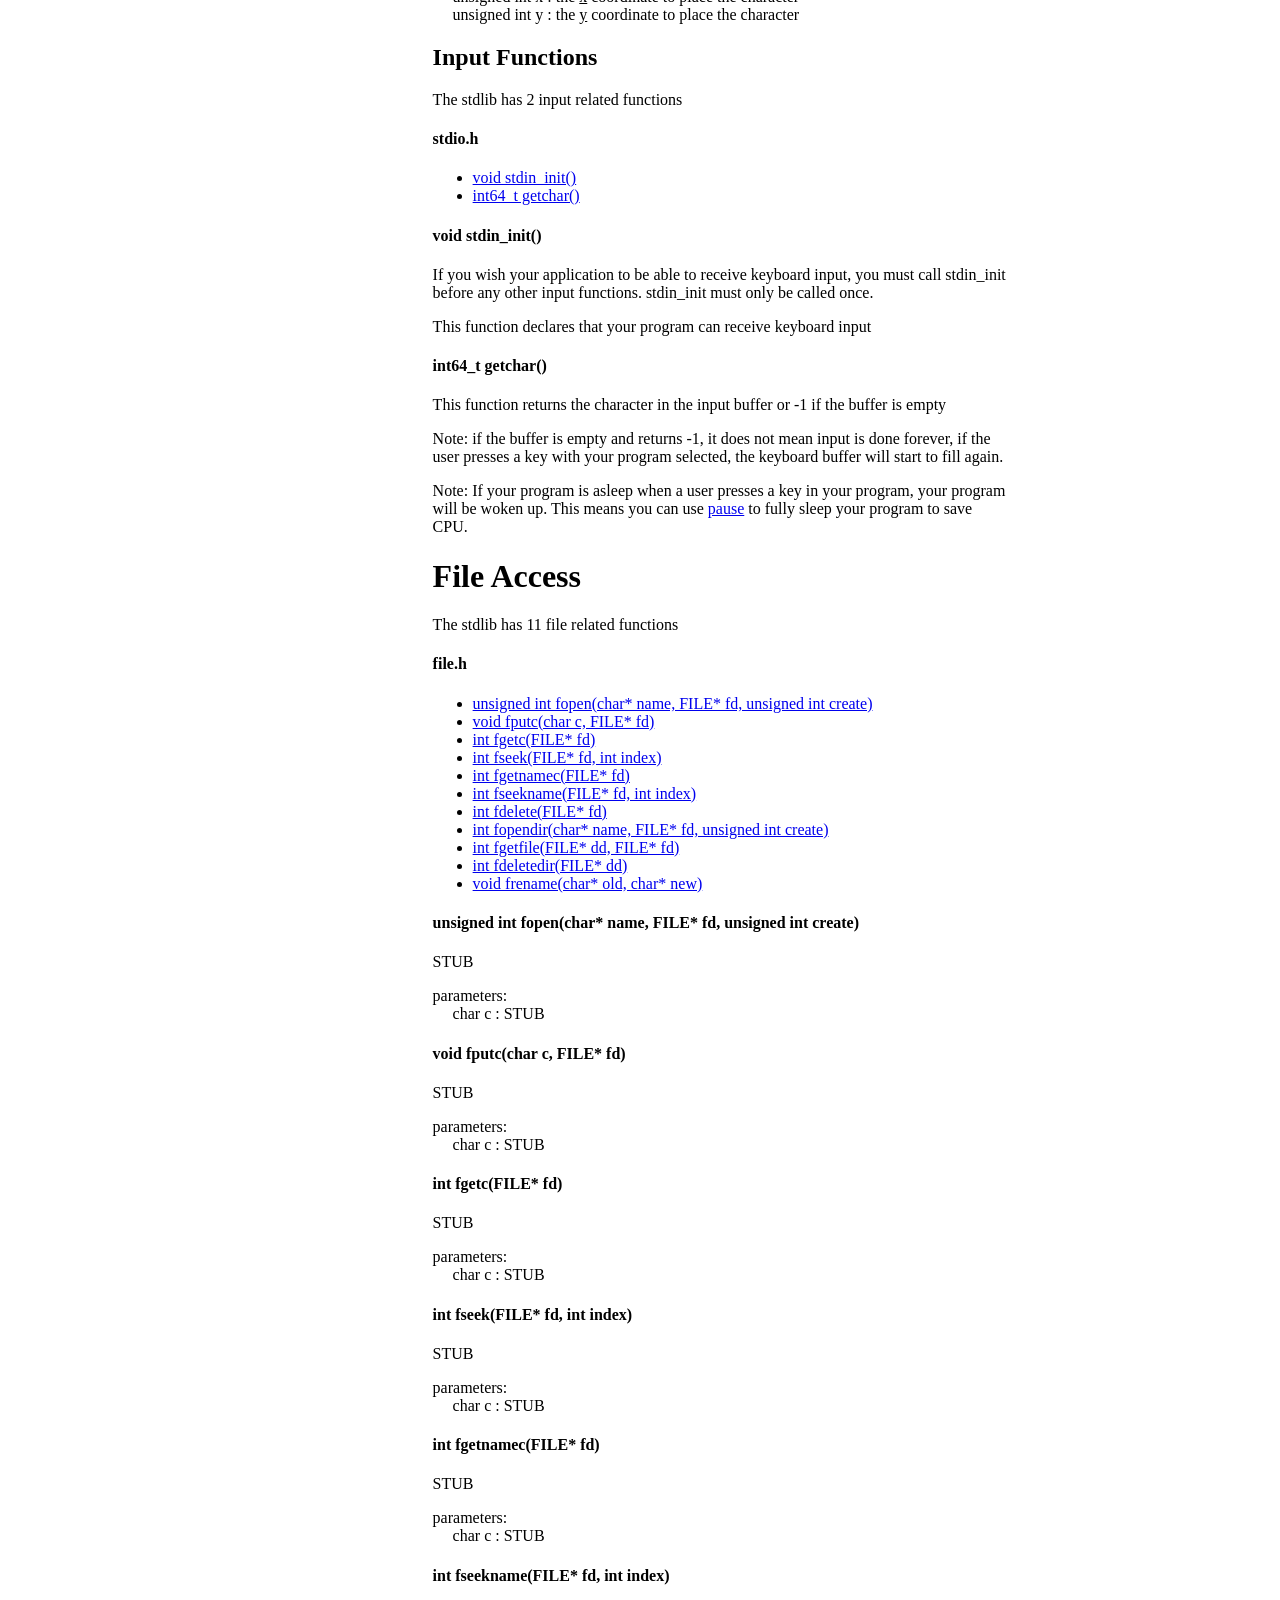
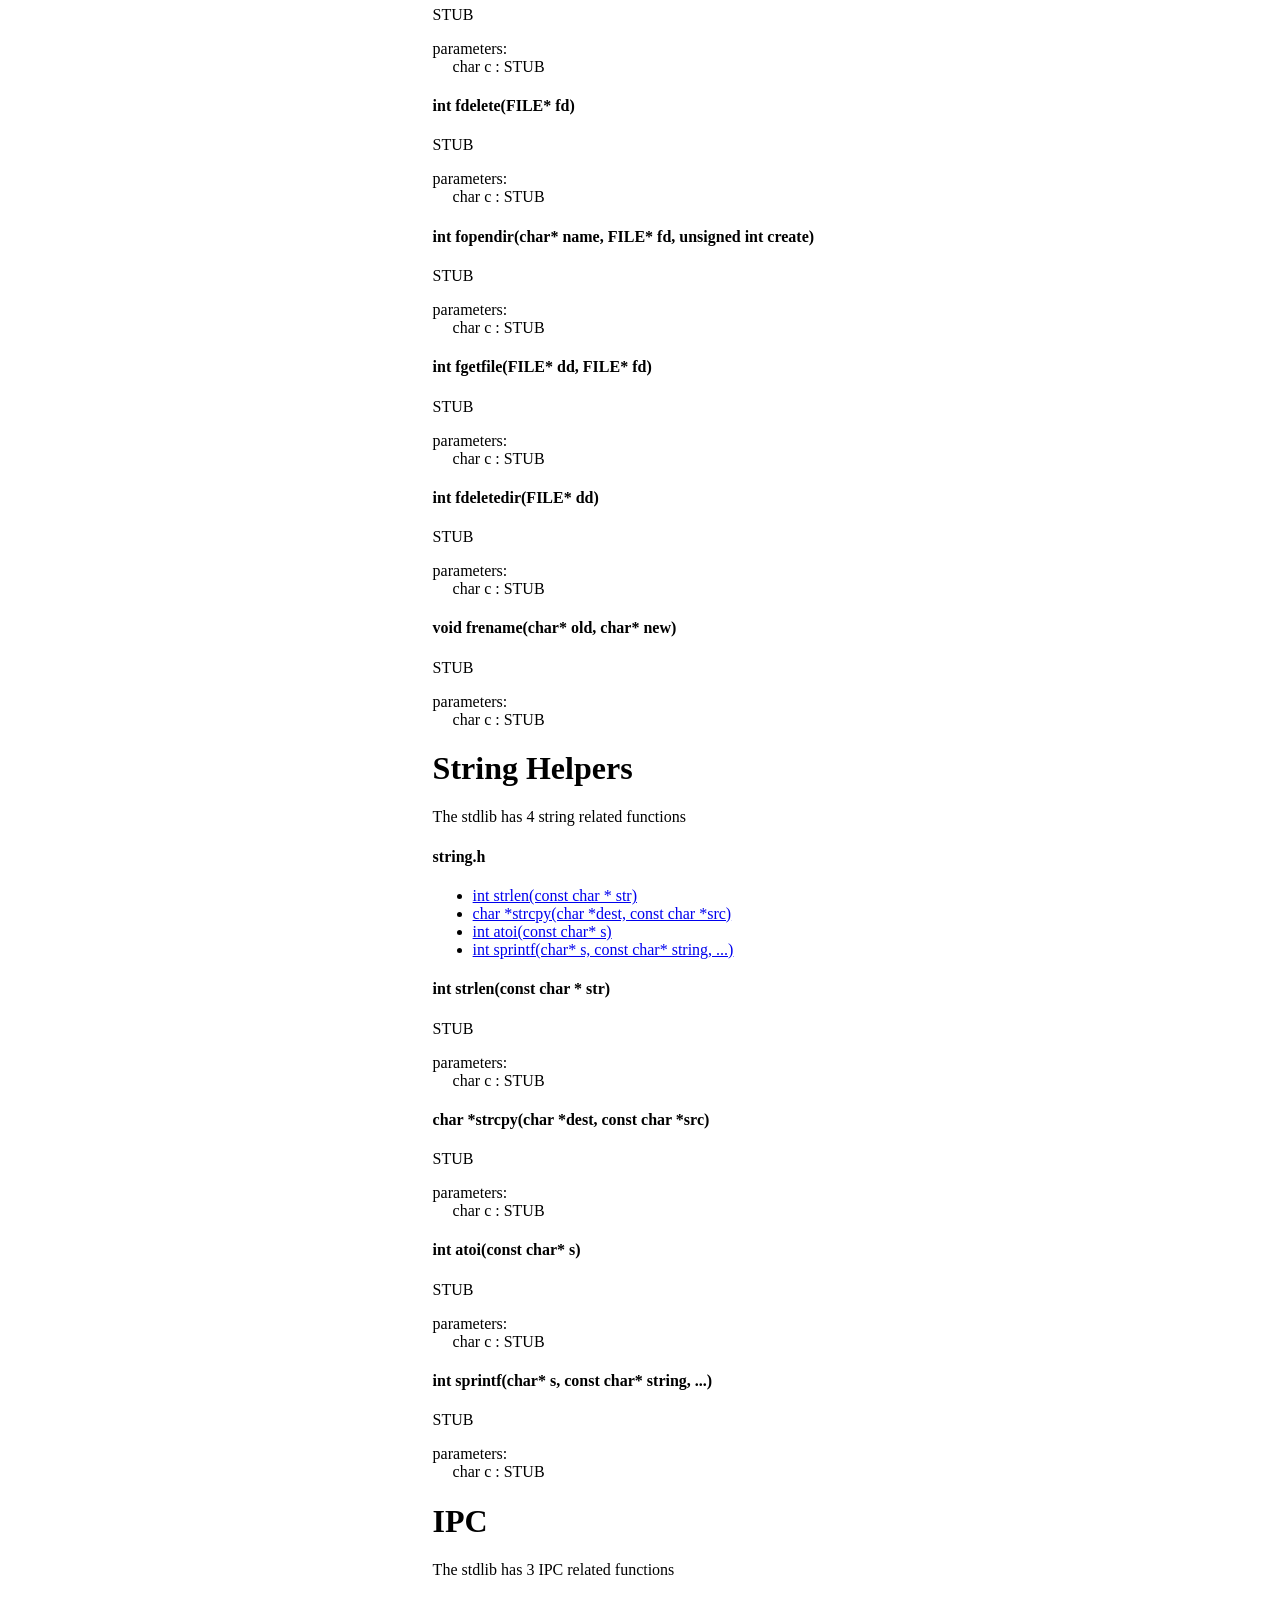
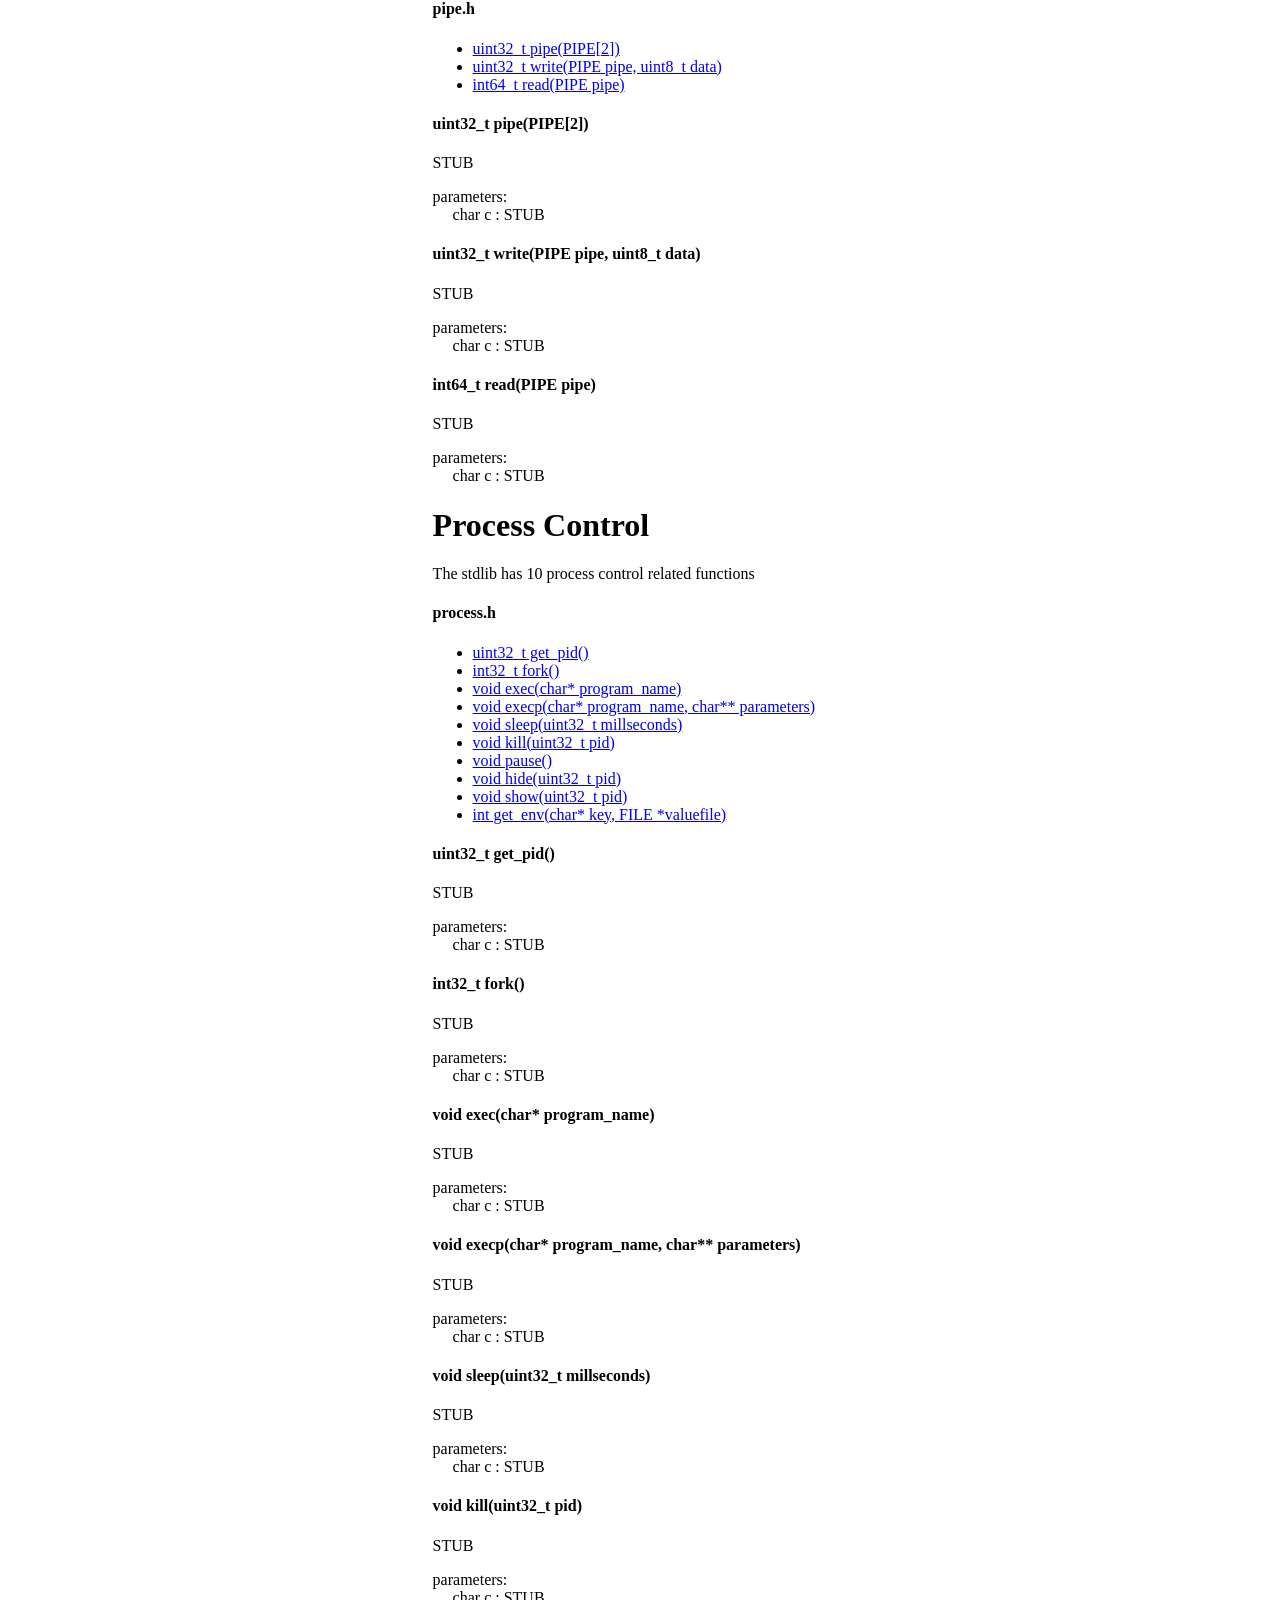
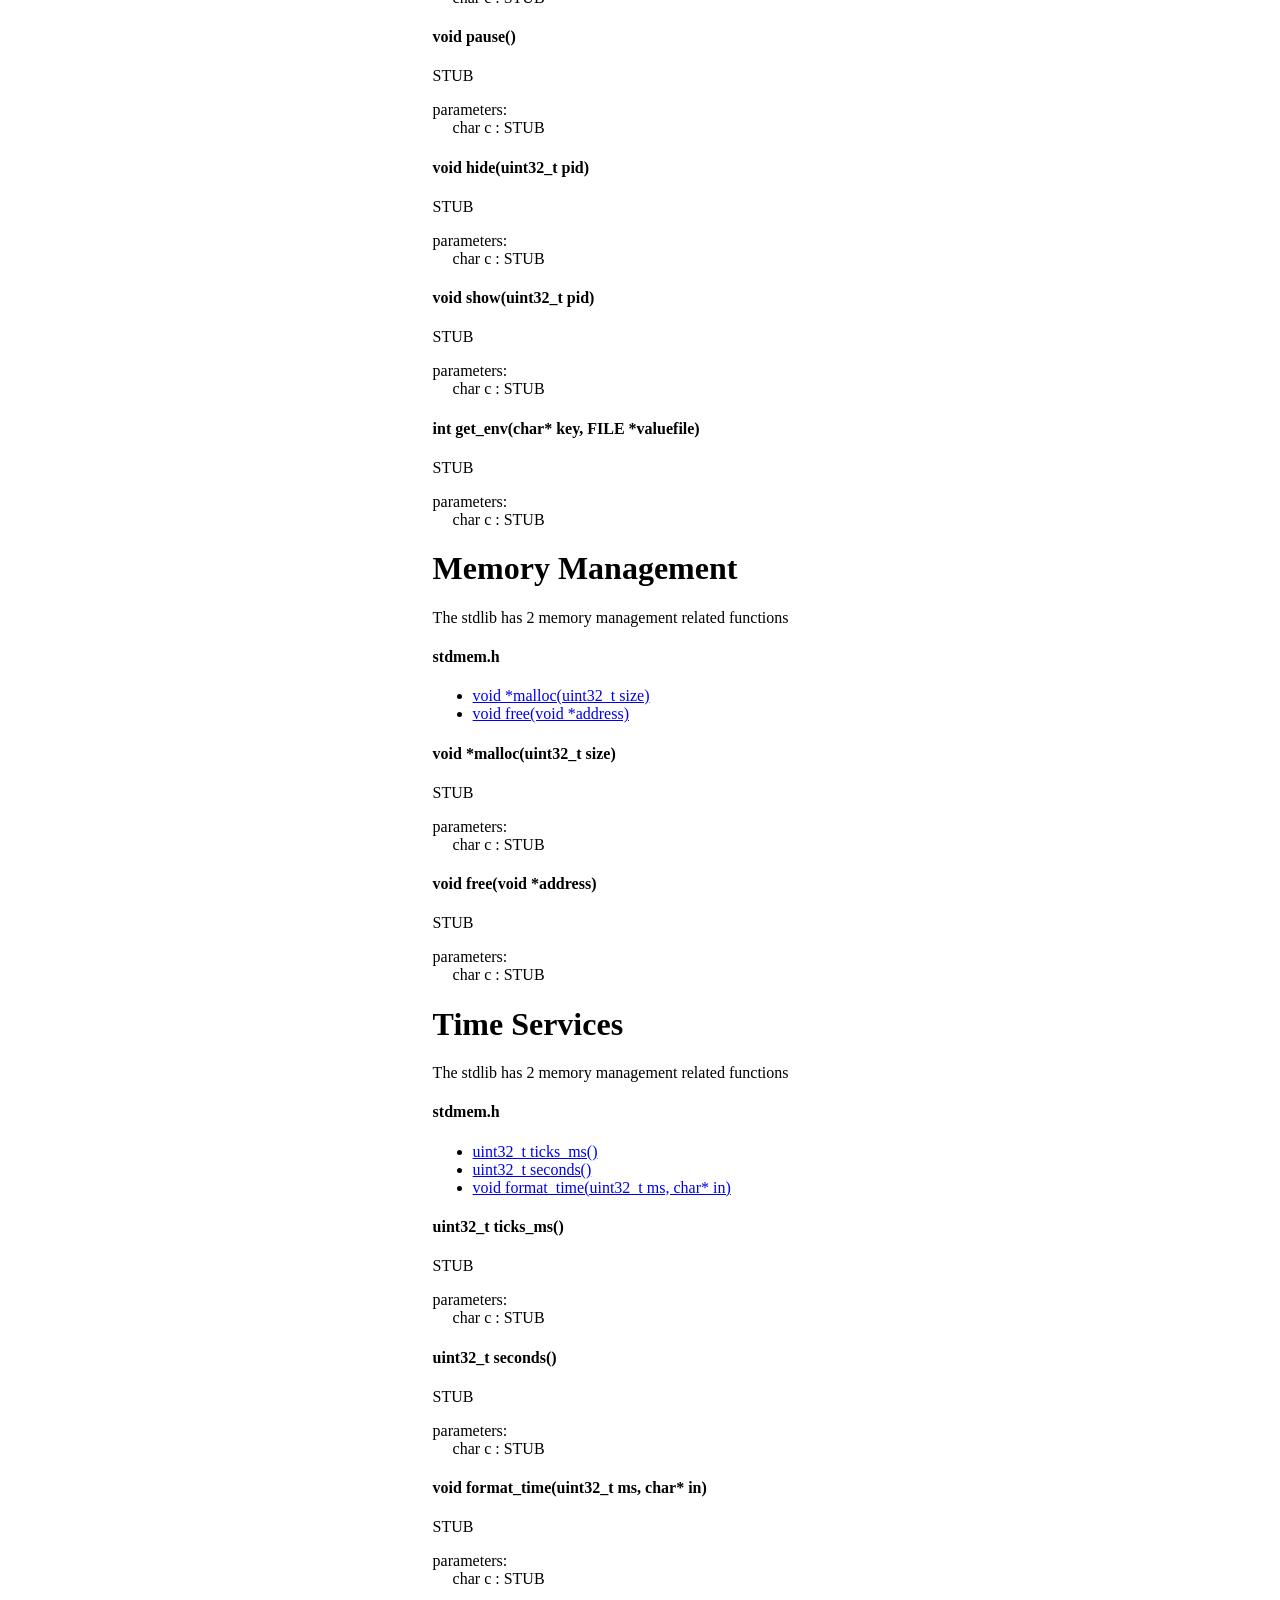
==== commit a38317b2: "some asthetics on the manuals" ====
--- a/mos/www/dev.html
+++ b/mos/www/dev.html
@@ -19,7 +19,7 @@
                 </ul>
             </div>
             <div id="content">
-                <h3>Welcome to MOS: Developers Documentation</h3>
+                <div class="hd"><h3>Welcome to MOS: Developers Documentation</h3></div>
 
                 <p> MOS supports i3686-EFL binarys for execution.</br>
                 It provides a standard library that must be statically linked into the executable.</br>
--- a/mos/www/index.css
+++ b/mos/www/index.css
@@ -6,7 +6,49 @@
 
 #title_bar
 {
+    background-color: #1f525f;
     text-align: center;
+    height: 20px;
+    margin-top: 40px;
+}
+
+#title_bar h1
+{
+    position: relative;
+    background-color: #ffffff;
+    text-align: center;
+    display: inline;
+    padding: 15px;
+    top: -10px;
+}
+
+#title_bar h1
+{
+    position: relative;
+    background-color: #ffffff;
+    text-align: center;
+    display: inline;
+    padding: 15px;
+    top: -10px;
+}
+
+.hd
+{
+    background-color: #a7d9d9;
+    text-align: center;
+    height: 10px;
+    margin-top: 30px;
+    margin-bottom: 30px;
+}
+
+.hd *
+{
+    position: relative;
+    background-color: #ffffff;
+    display: inline;
+    padding: 15px;
+    top: -7px;
+
 }
 
 #nav_bar
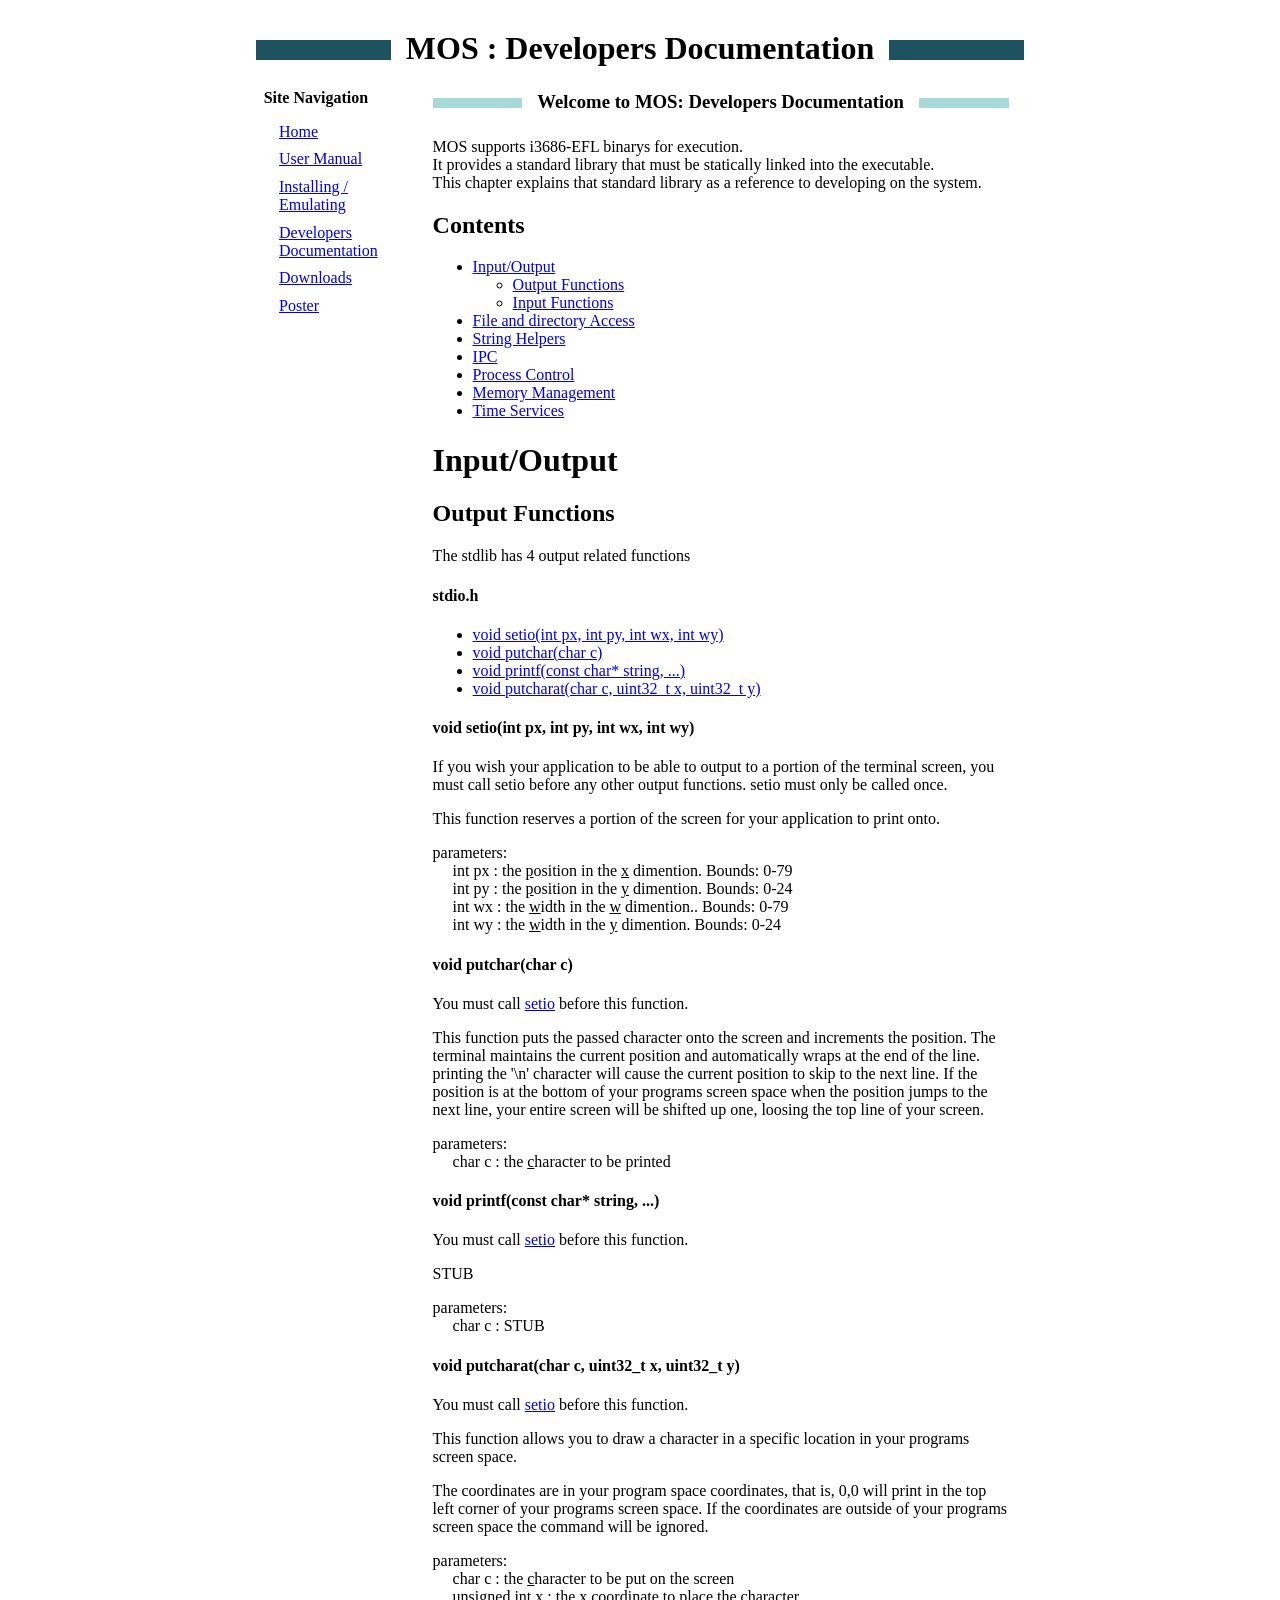
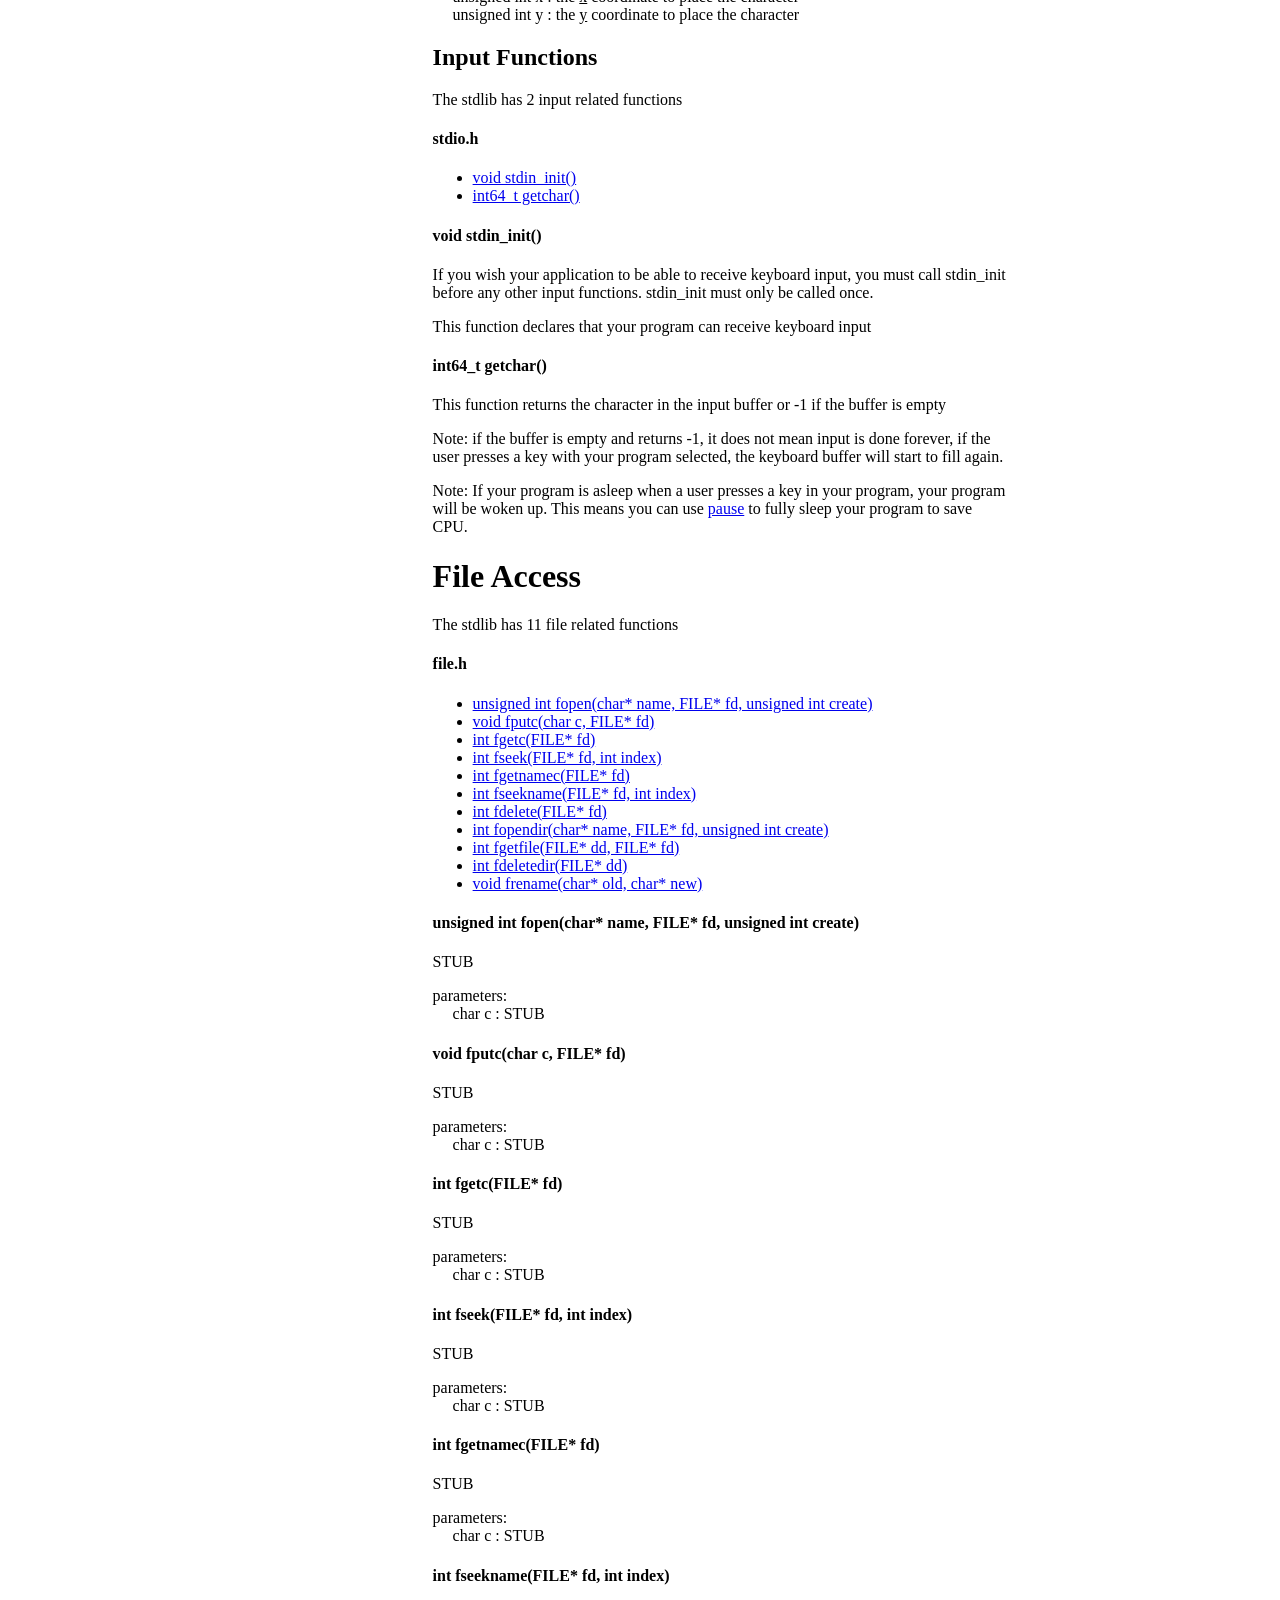
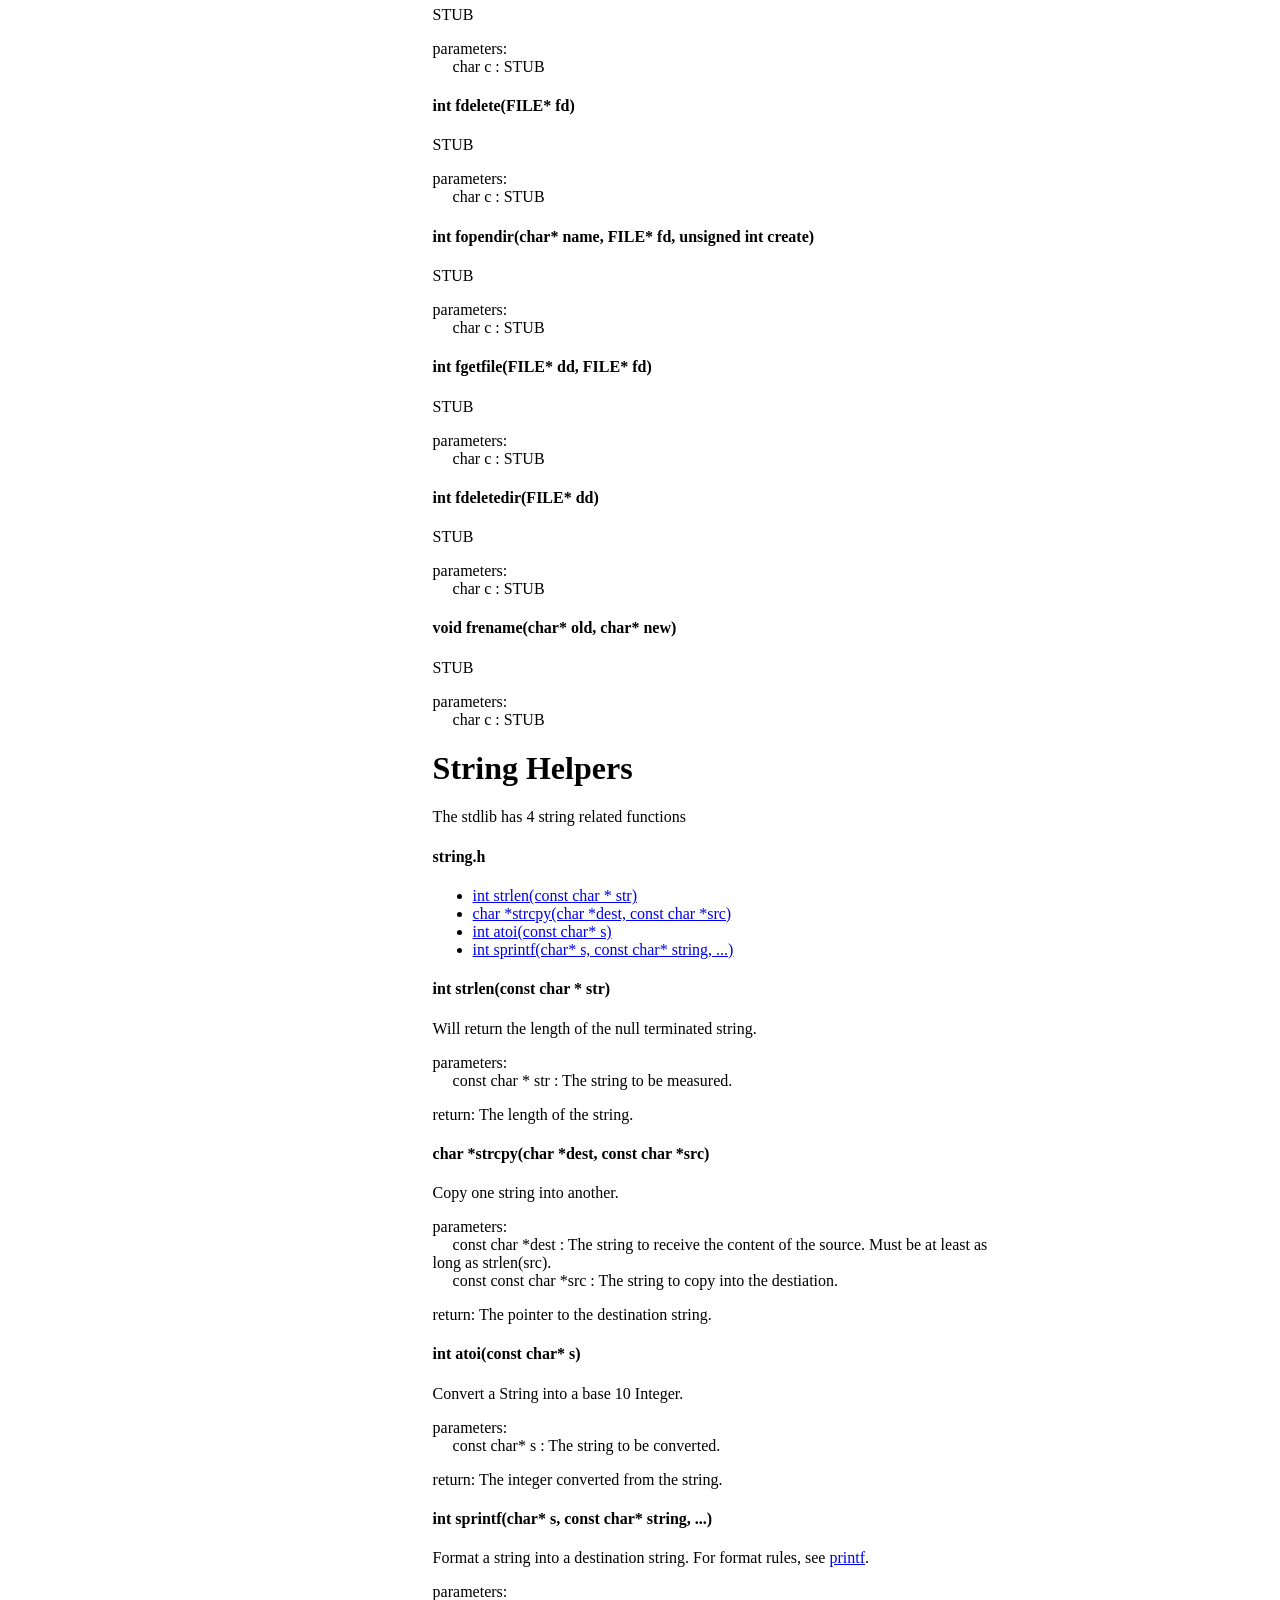
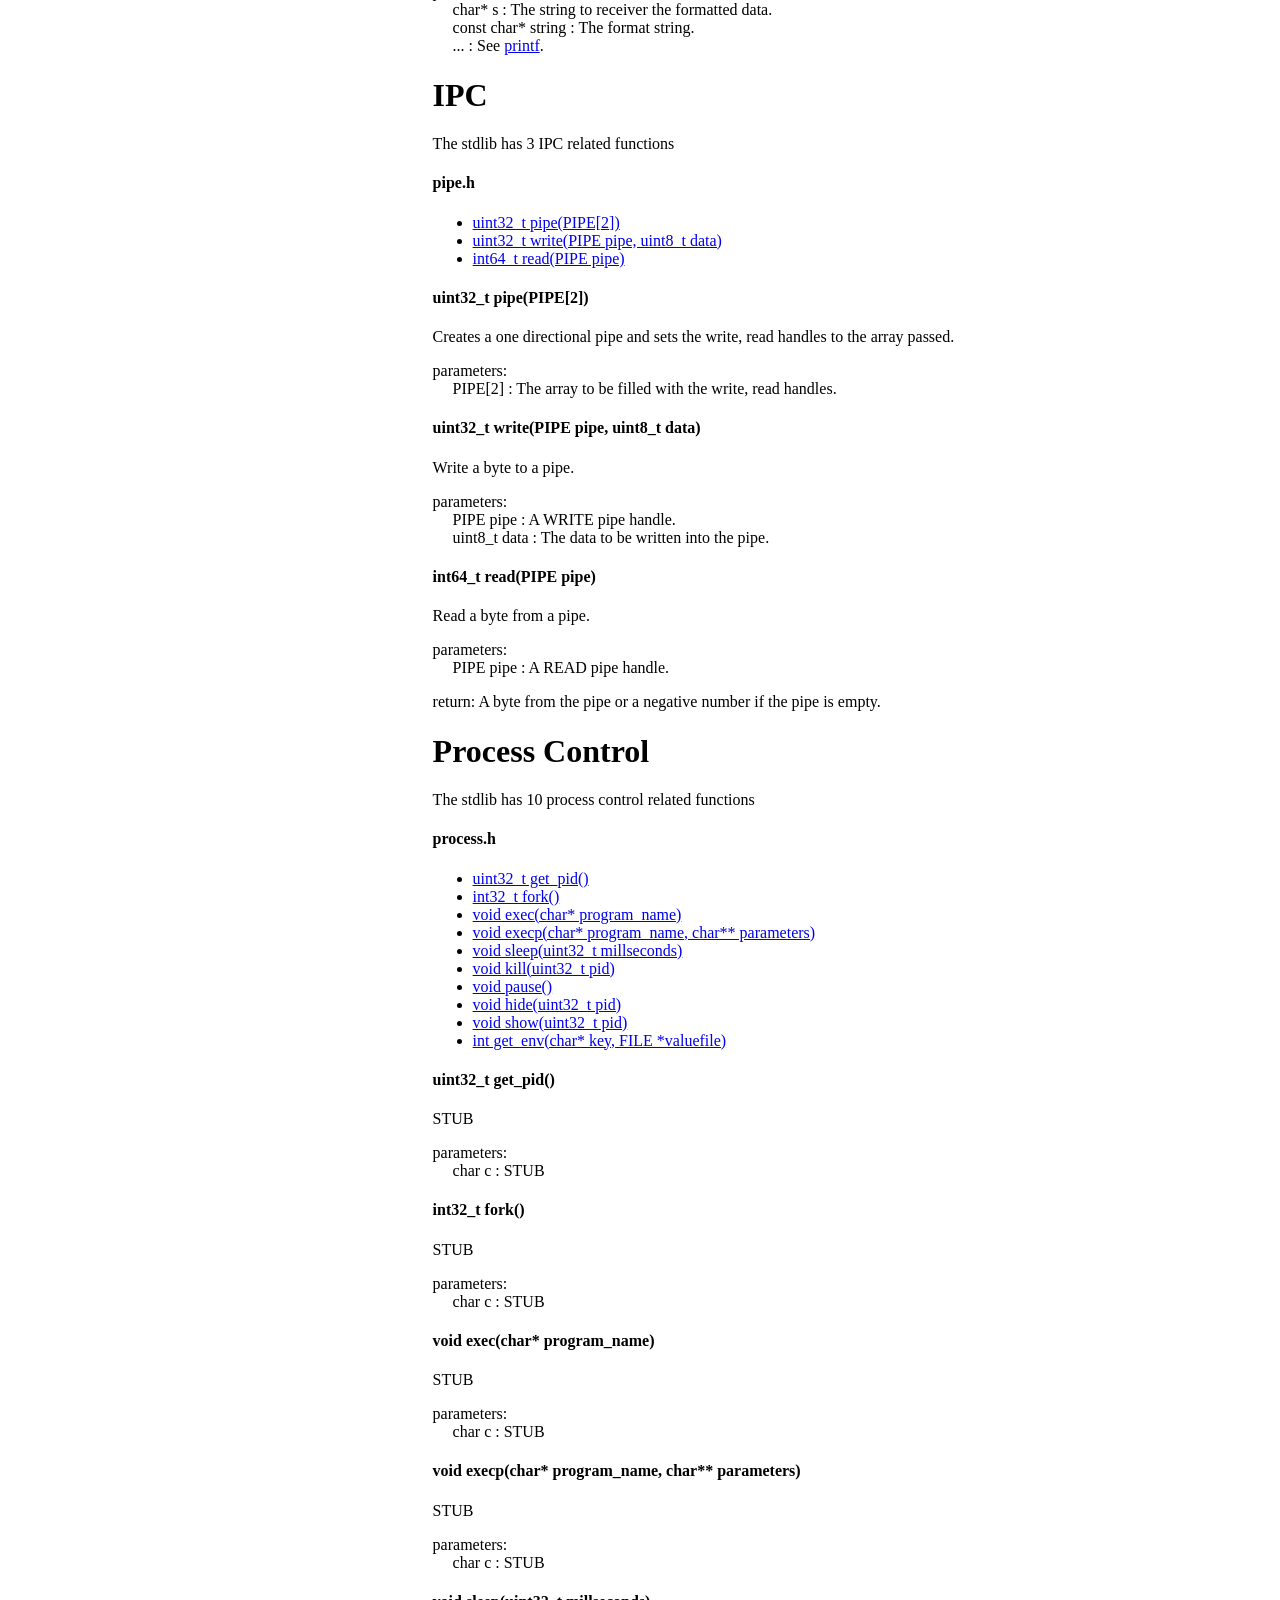
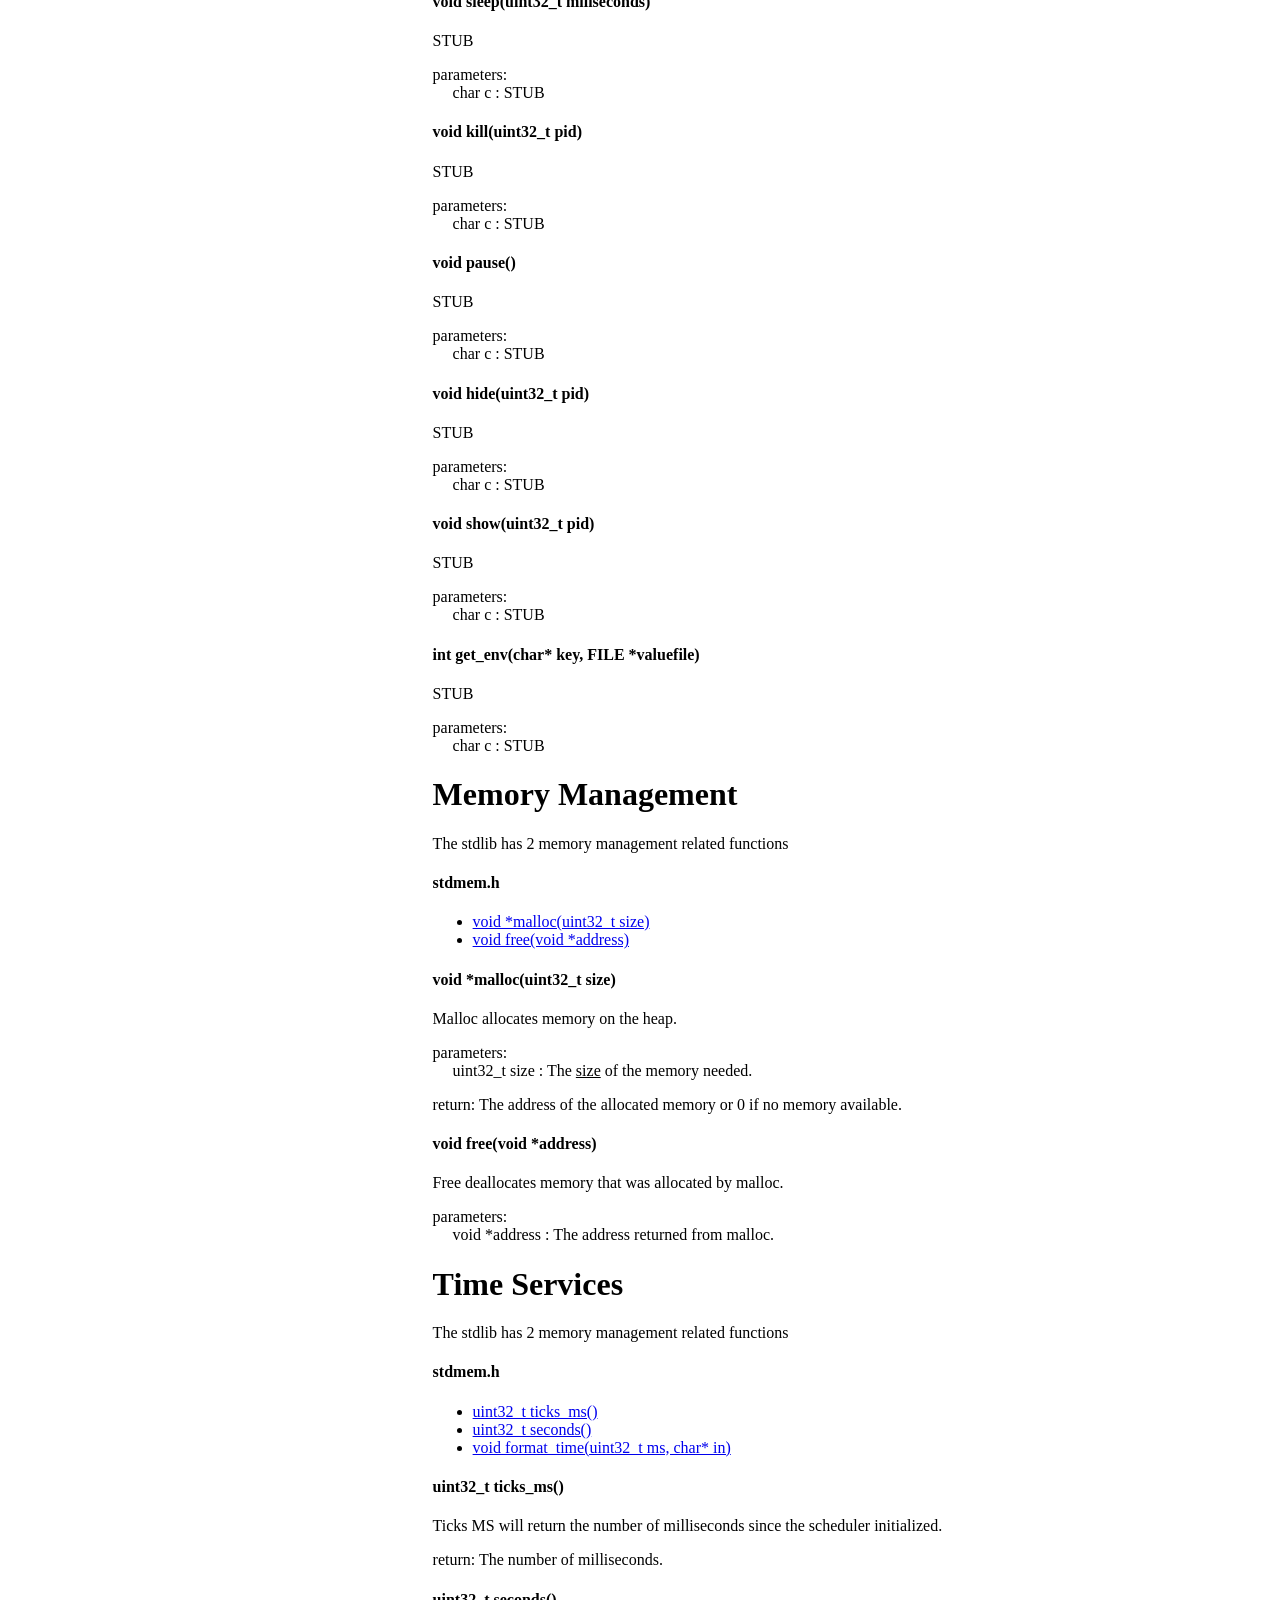
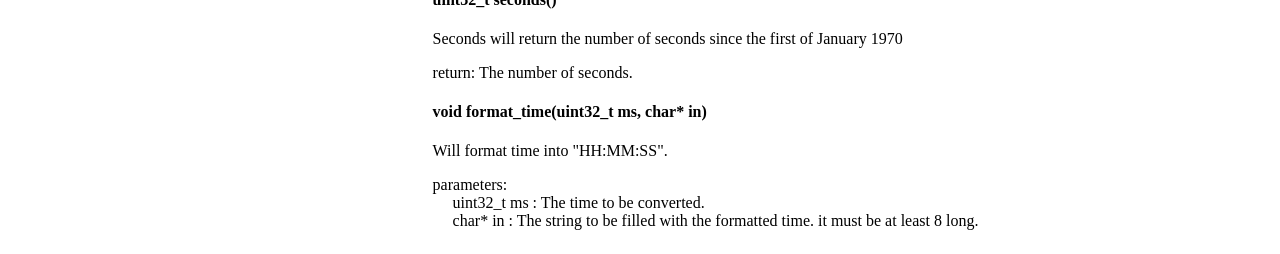
==== commit d7700a5a: "filled in some of the dev doc stubs" ====
--- a/mos/www/dev.html
+++ b/mos/www/dev.html
@@ -213,29 +213,41 @@
                     <li> <a href="dev.html#sprintf">int sprintf(char* s, const char* string, ...)</a></li>
                 </ul>
                 <h4 id="strlen">int strlen(const char * str)</h4>
-                <p>STUB</p>
-                <p>
-                    parameters:<br/>
-                    &nbsp&nbsp&nbsp&nbsp char c : STUB<br/>
+                <p>Will return the length of the null terminated string.</p>
+                <p>
+                    parameters:<br/>
+                    &nbsp&nbsp&nbsp&nbsp const char * str : The string to be measured.<br/>
+                </p>
+                <p>
+                    return: The length of the string.
                 </p>
                 <h4 id="strcpy">char *strcpy(char *dest, const char *src)</h4>
-                <p>STUB</p>
-                <p>
-                    parameters:<br/>
-                    &nbsp&nbsp&nbsp&nbsp char c : STUB<br/>
+                <p>Copy one string into another.</p>
+                <p>
+                    parameters:<br/>
+                    &nbsp&nbsp&nbsp&nbsp const char *dest : The string to receive the content of the source. Must be at least as long as strlen(src). <br/>
+                    &nbsp&nbsp&nbsp&nbsp const const char *src : The string to copy into the destiation. <br/>
+                </p>
+                <p>
+                    return: The pointer to the destination string.
                 </p>
 
                 <h4 id="atoi">int atoi(const char* s)</h4>
-                <p>STUB</p>
-                <p>
-                    parameters:<br/>
-                    &nbsp&nbsp&nbsp&nbsp char c : STUB<br/>
+                <p>Convert a String into a base 10 Integer.</p>
+                <p>
+                    parameters:<br/>
+                    &nbsp&nbsp&nbsp&nbsp const char* s : The string to be converted.<br/>
+                </p>
+                <p>
+                    return: The integer converted from the string.
                 </p>
                 <h4 id="sprintf">int sprintf(char* s, const char* string, ...)</h4>
-                <p>STUB</p>
-                <p>
-                    parameters:<br/>
-                    &nbsp&nbsp&nbsp&nbsp char c : STUB<br/>
+                <p>Format a string into a destination string. For format rules, see <a href="dev.html#printf">printf</a>.</p>
+                <p>
+                    parameters:<br/>
+                    &nbsp&nbsp&nbsp&nbsp char* s : The string to receiver the formatted data.<br/>
+                    &nbsp&nbsp&nbsp&nbsp const char* string : The format string.<br/>
+                    &nbsp&nbsp&nbsp&nbsp ... : See <a href="dev.html#printf">printf</a>.<br/>
                 </p>
 
                 <!-- IPC -->
@@ -249,22 +261,26 @@
                     <li> <a href="dev.html#read">int64_t read(PIPE pipe)</a></li>
                 </ul>
                 <h4 id="pipe">uint32_t pipe(PIPE[2])</h4>
-                <p>STUB</p>
-                <p>
-                    parameters:<br/>
-                    &nbsp&nbsp&nbsp&nbsp char c : STUB<br/>
+                <p>Creates a one directional pipe and sets the write, read handles to the array passed.</p>
+                <p>
+                    parameters:<br/>
+                    &nbsp&nbsp&nbsp&nbsp PIPE[2] : The array to be filled with the write, read handles.<br/>
                 </p>
                 <h4 id="write">uint32_t write(PIPE pipe, uint8_t data)</h4>
-                <p>STUB</p>
-                <p>
-                    parameters:<br/>
-                    &nbsp&nbsp&nbsp&nbsp char c : STUB<br/>
+                <p>Write a byte to a pipe.</p>
+                <p>
+                    parameters:<br/>
+                    &nbsp&nbsp&nbsp&nbsp PIPE pipe : A WRITE pipe handle.<br/>
+                    &nbsp&nbsp&nbsp&nbsp uint8_t data : The data to be written into the pipe.<br/>
                 </p>
                 <h4 id="read">int64_t read(PIPE pipe)</h4>
-                <p>STUB</p>
-                <p>
-                    parameters:<br/>
-                    &nbsp&nbsp&nbsp&nbsp char c : STUB<br/>
+                <p>Read a byte from a pipe.</p>
+                <p>
+                    parameters:<br/>
+                    &nbsp&nbsp&nbsp&nbsp PIPE pipe : A READ pipe handle.<br/>
+                </p>
+                <p>
+                    return: A byte from the pipe or a negative number if the pipe is empty.
                 </p>
 
                 <!-- process -->
@@ -361,16 +377,19 @@
                     <li> <a href="dev.html#free">void free(void *address)</a></li>
                 </ul>
                 <h4 id="malloc">void *malloc(uint32_t size)</h4>
-                <p>STUB</p>
-                <p>
-                    parameters:<br/>
-                    &nbsp&nbsp&nbsp&nbsp char c : STUB<br/>
+                <p>Malloc allocates memory on the heap.</p>
+                <p>
+                    parameters:<br/>
+                    &nbsp&nbsp&nbsp&nbsp uint32_t size : The <u>size</u> of the memory needed.<br/>
+                </p>
+                <p>
+                    return: The address of the allocated memory or 0 if no memory available.
                 </p>
                 <h4 id="free">void free(void *address)</h4>
-                <p>STUB</p>
-                <p>
-                    parameters:<br/>
-                    &nbsp&nbsp&nbsp&nbsp char c : STUB<br/>
+                <p>Free deallocates memory that was allocated by malloc.</p>
+                <p>
+                    parameters:<br/>
+                    &nbsp&nbsp&nbsp&nbsp void *address : The address returned from malloc.<br/>
                 </p>
 
                 <!-- time -->
@@ -384,22 +403,21 @@
                     <li> <a href="dev.html#format_time">void format_time(uint32_t ms, char* in)</a></li>
                 </ul>
                 <h4 id="ticks_ms">uint32_t ticks_ms()</h4>
-                <p>STUB</p>
-                <p>
-                    parameters:<br/>
-                    &nbsp&nbsp&nbsp&nbsp char c : STUB<br/>
+                <p>Ticks MS will return the number of milliseconds since the scheduler initialized.</p>
+                <p>
+                    return: The number of milliseconds.
                 </p>
                 <h4 id="seconds">uint32_t seconds()</h4>
-                <p>STUB</p>
-                <p>
-                    parameters:<br/>
-                    &nbsp&nbsp&nbsp&nbsp char c : STUB<br/>
+                <p>Seconds will return the number of seconds since the first of January 1970</p>
+                <p>
+                    return: The number of seconds.
                 </p>
                 <h4 id="format_time">void format_time(uint32_t ms, char* in)</h4>
-                <p>STUB</p>
-                <p>
-                    parameters:<br/>
-                    &nbsp&nbsp&nbsp&nbsp char c : STUB<br/>
+                <p>Will format time into "HH:MM:SS".</p>
+                <p>
+                    parameters:<br/>
+                    &nbsp&nbsp&nbsp&nbsp uint32_t ms : The time to be converted.<br/>
+                    &nbsp&nbsp&nbsp&nbsp char* in : The string to be filled with the formatted time. it must be at least 8 long.<br/>
                 </p>
             </div>
 
--- a/mos/www/index.css
+++ b/mos/www/index.css
@@ -48,7 +48,6 @@
     display: inline;
     padding: 15px;
     top: -7px;
-
 }
 
 #nav_bar
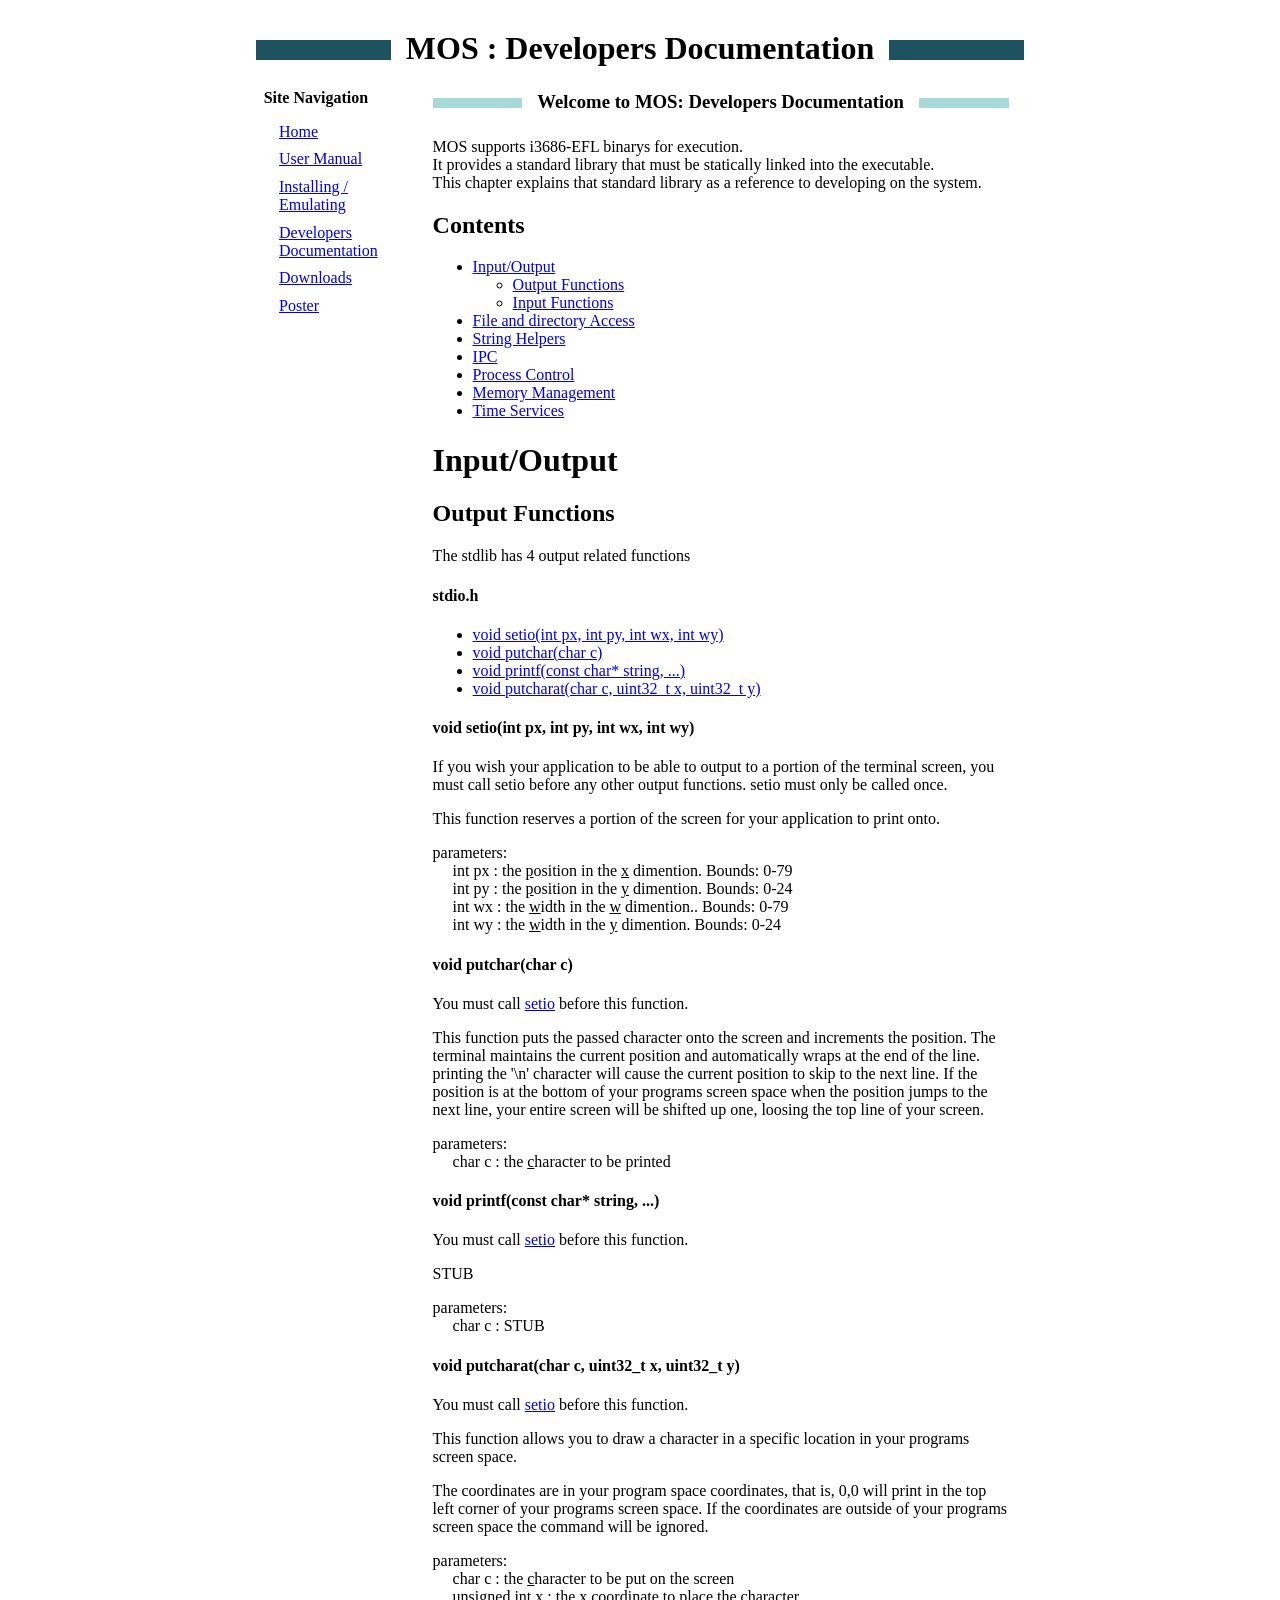
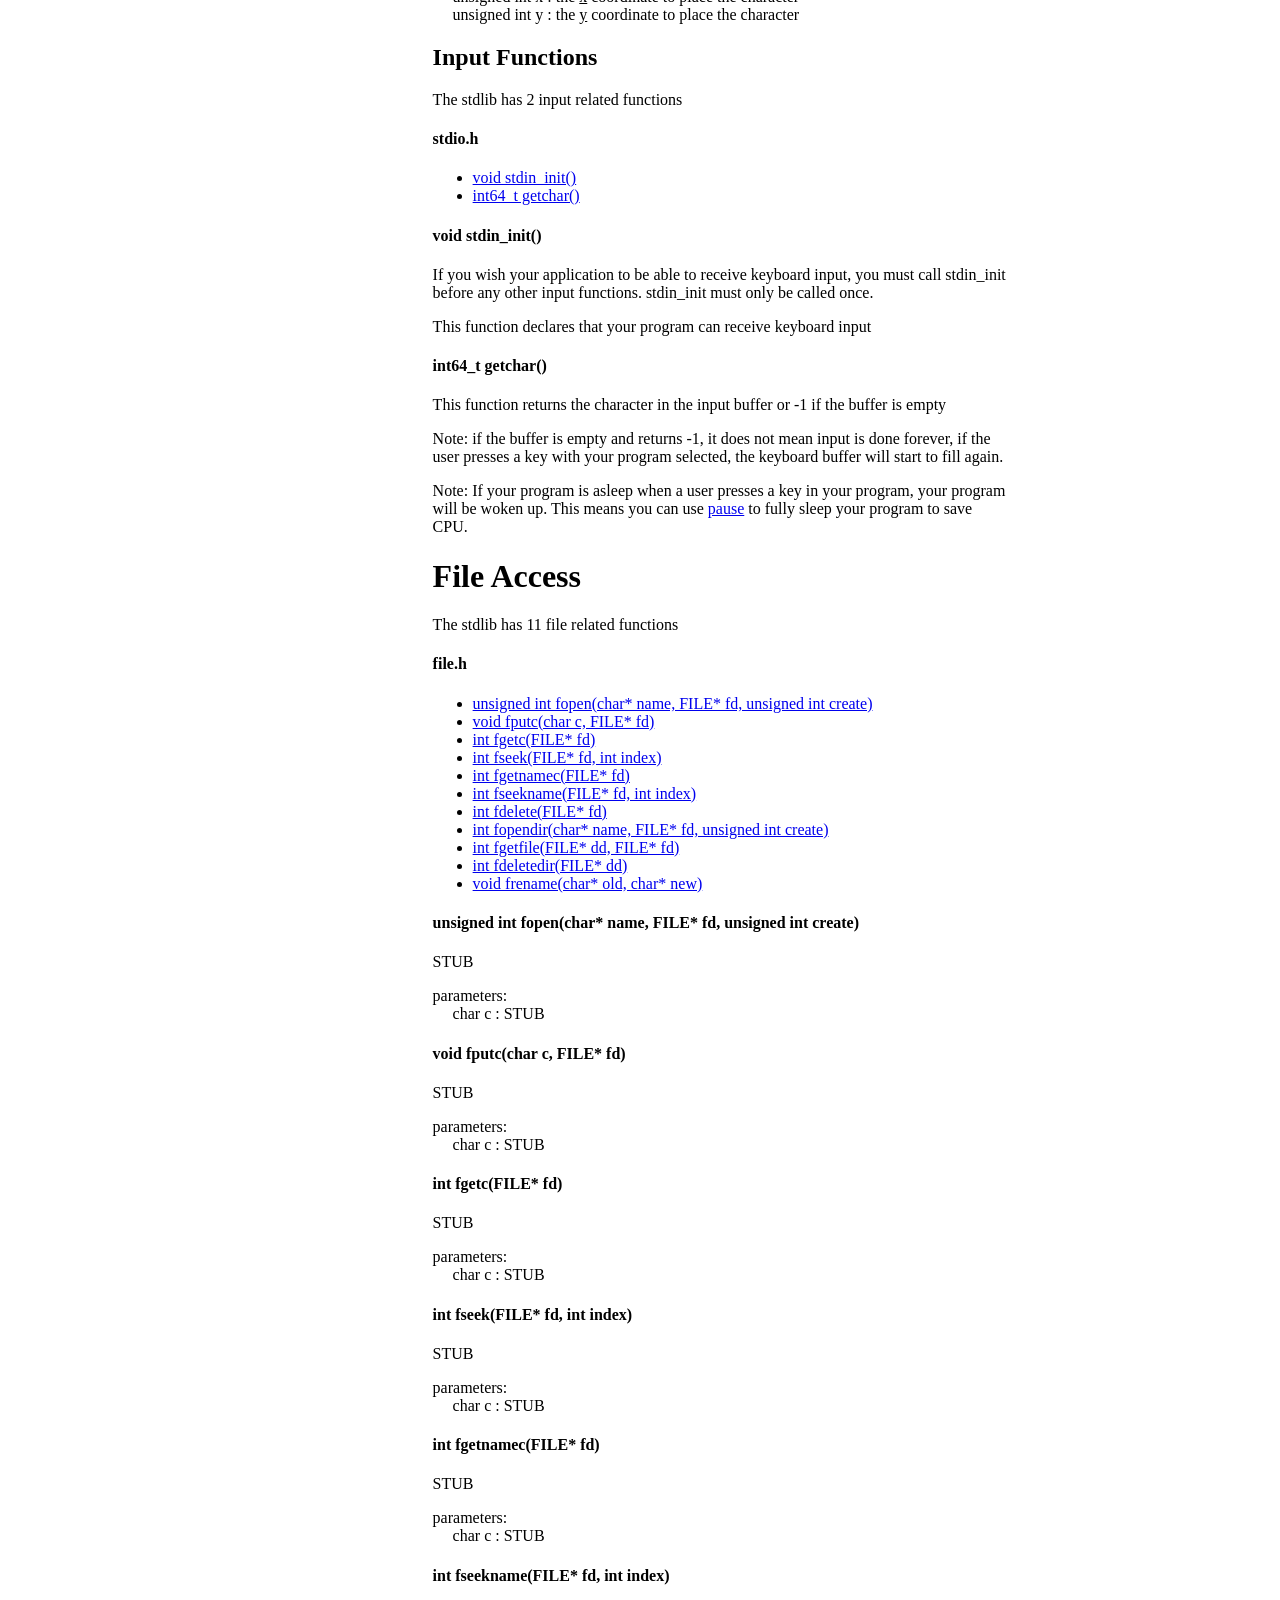
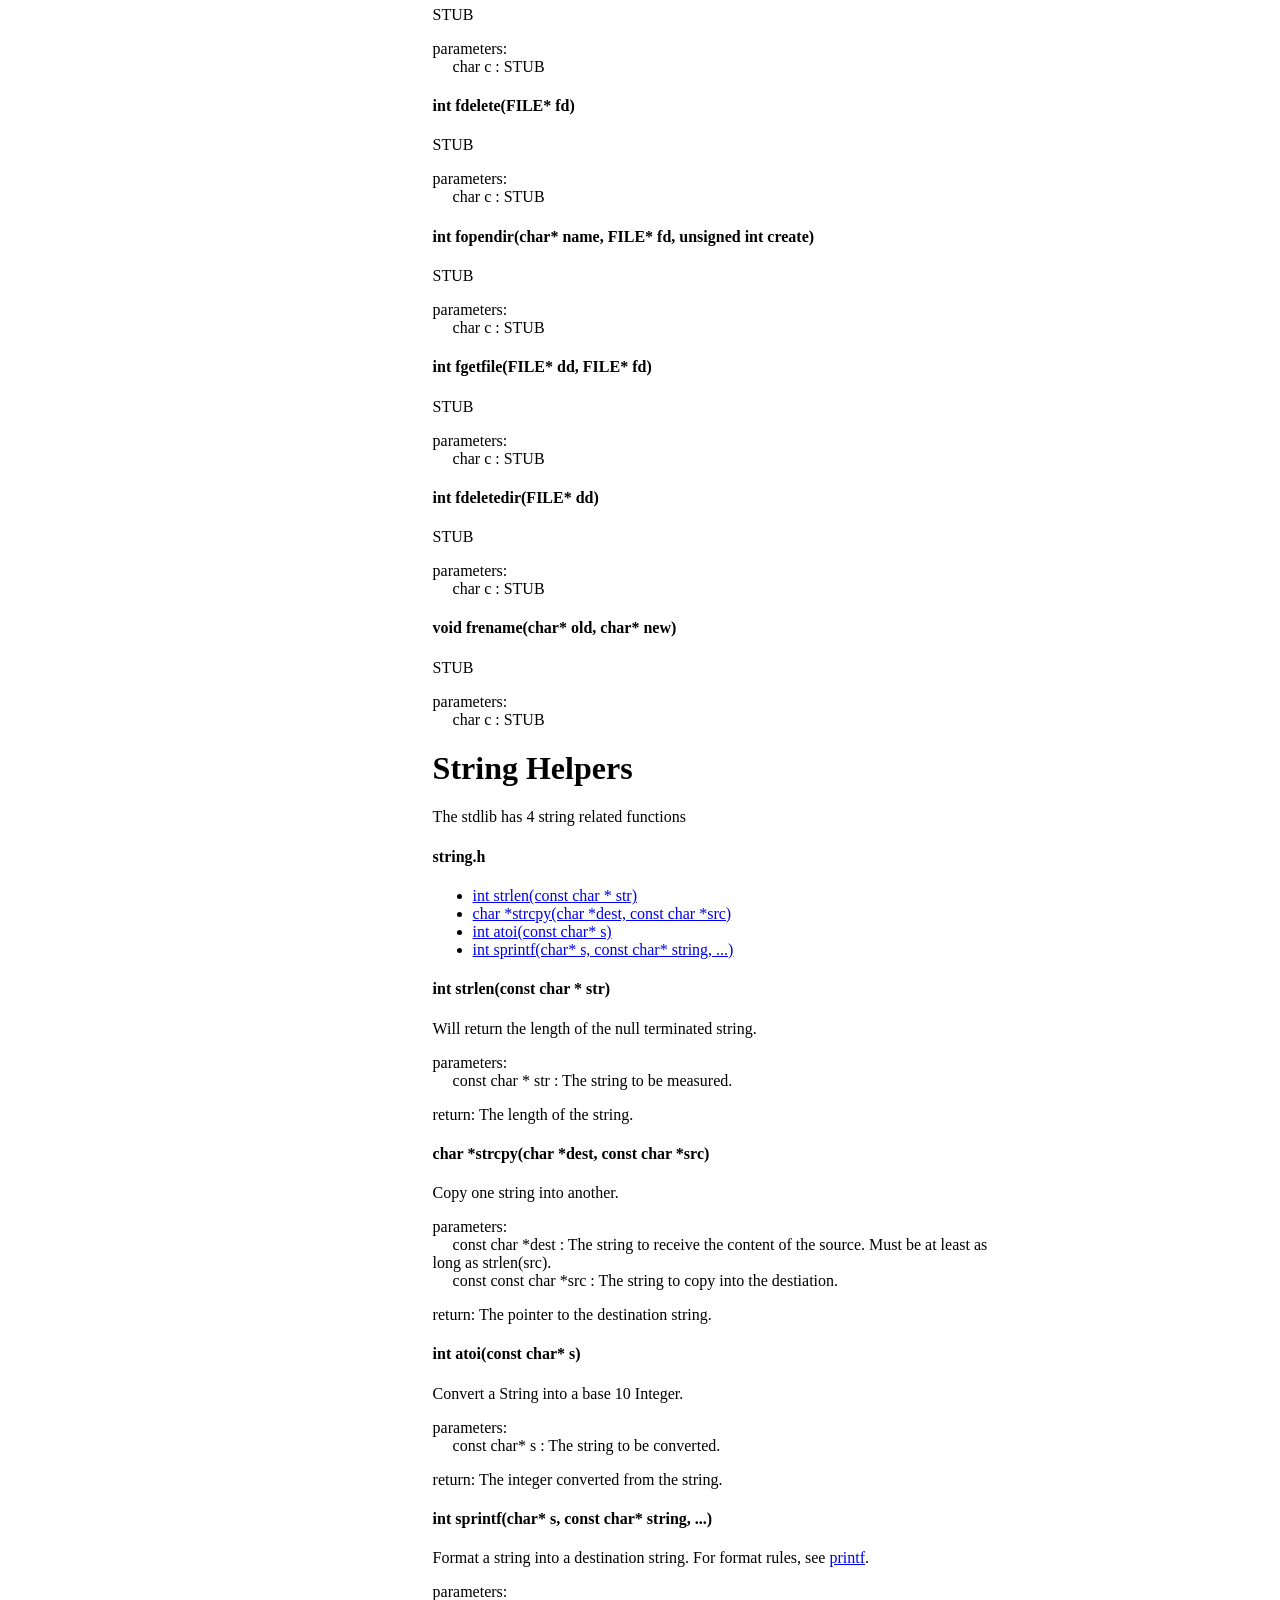
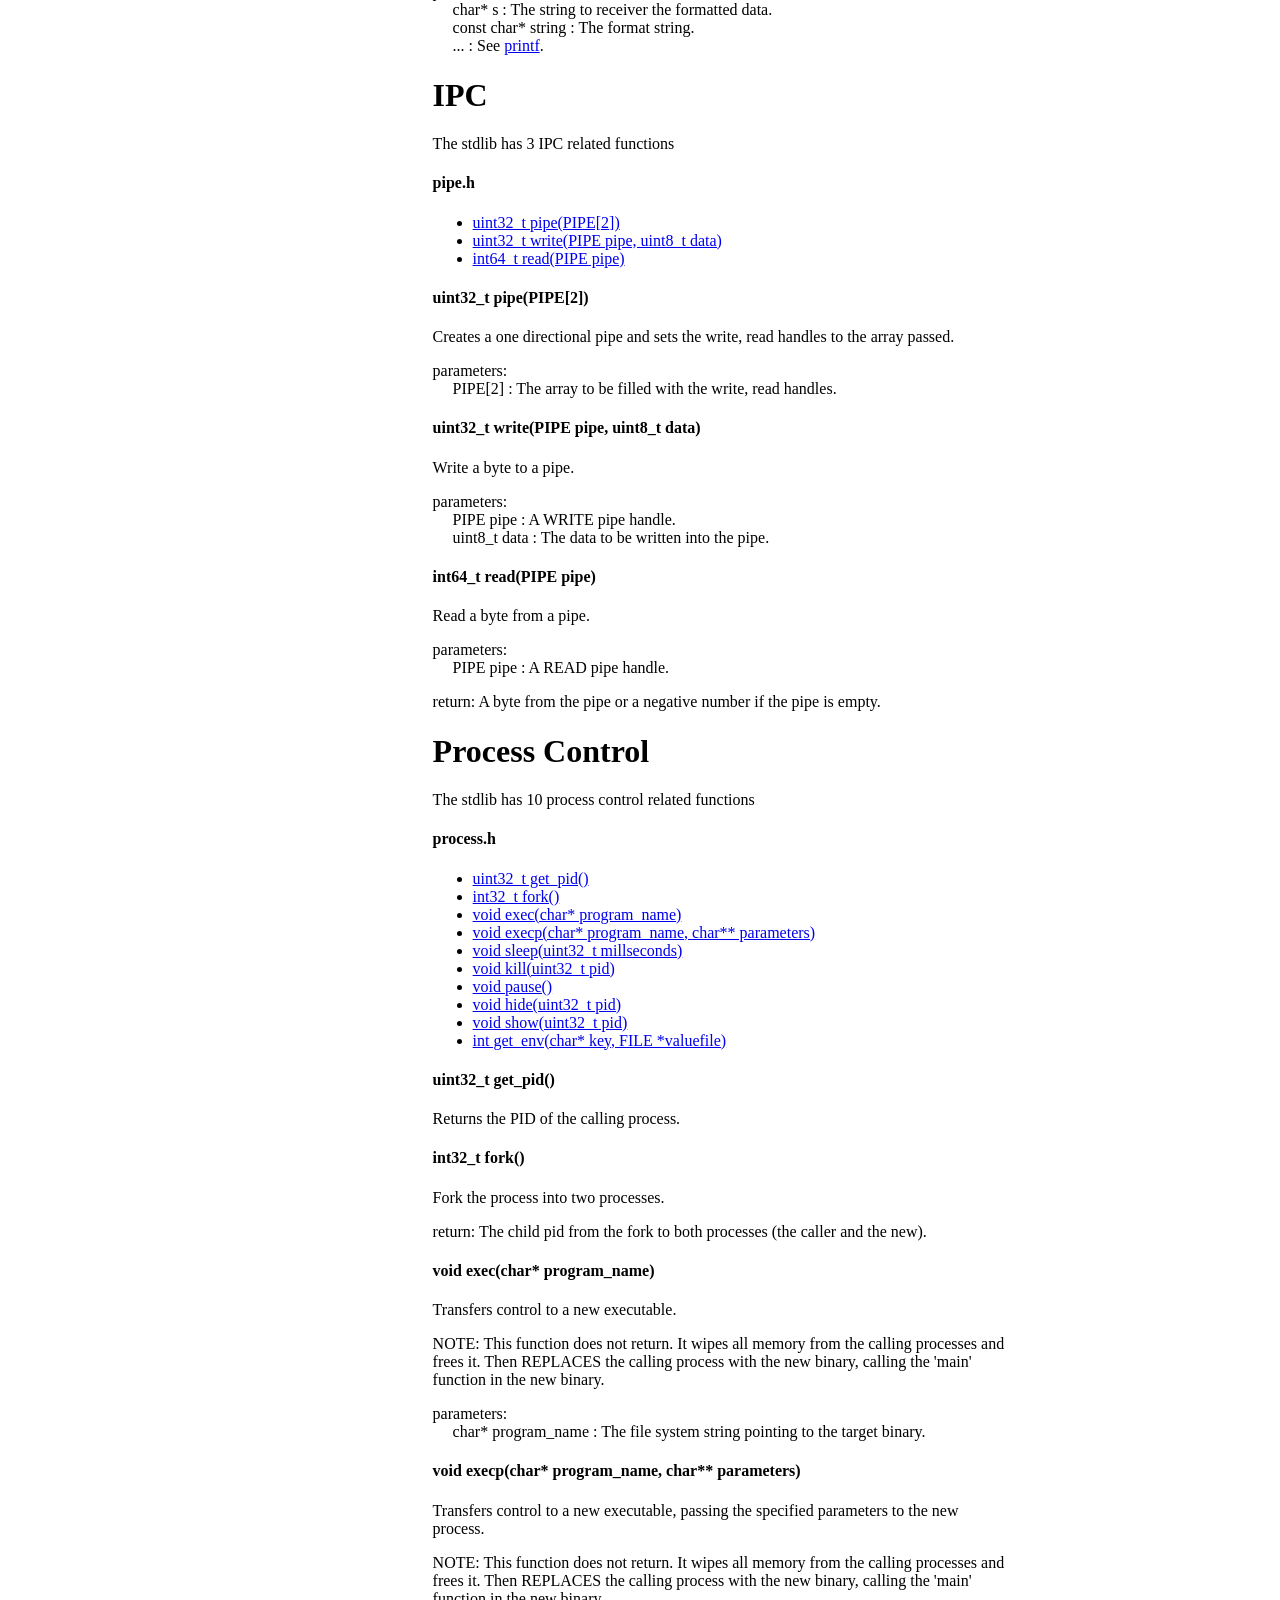
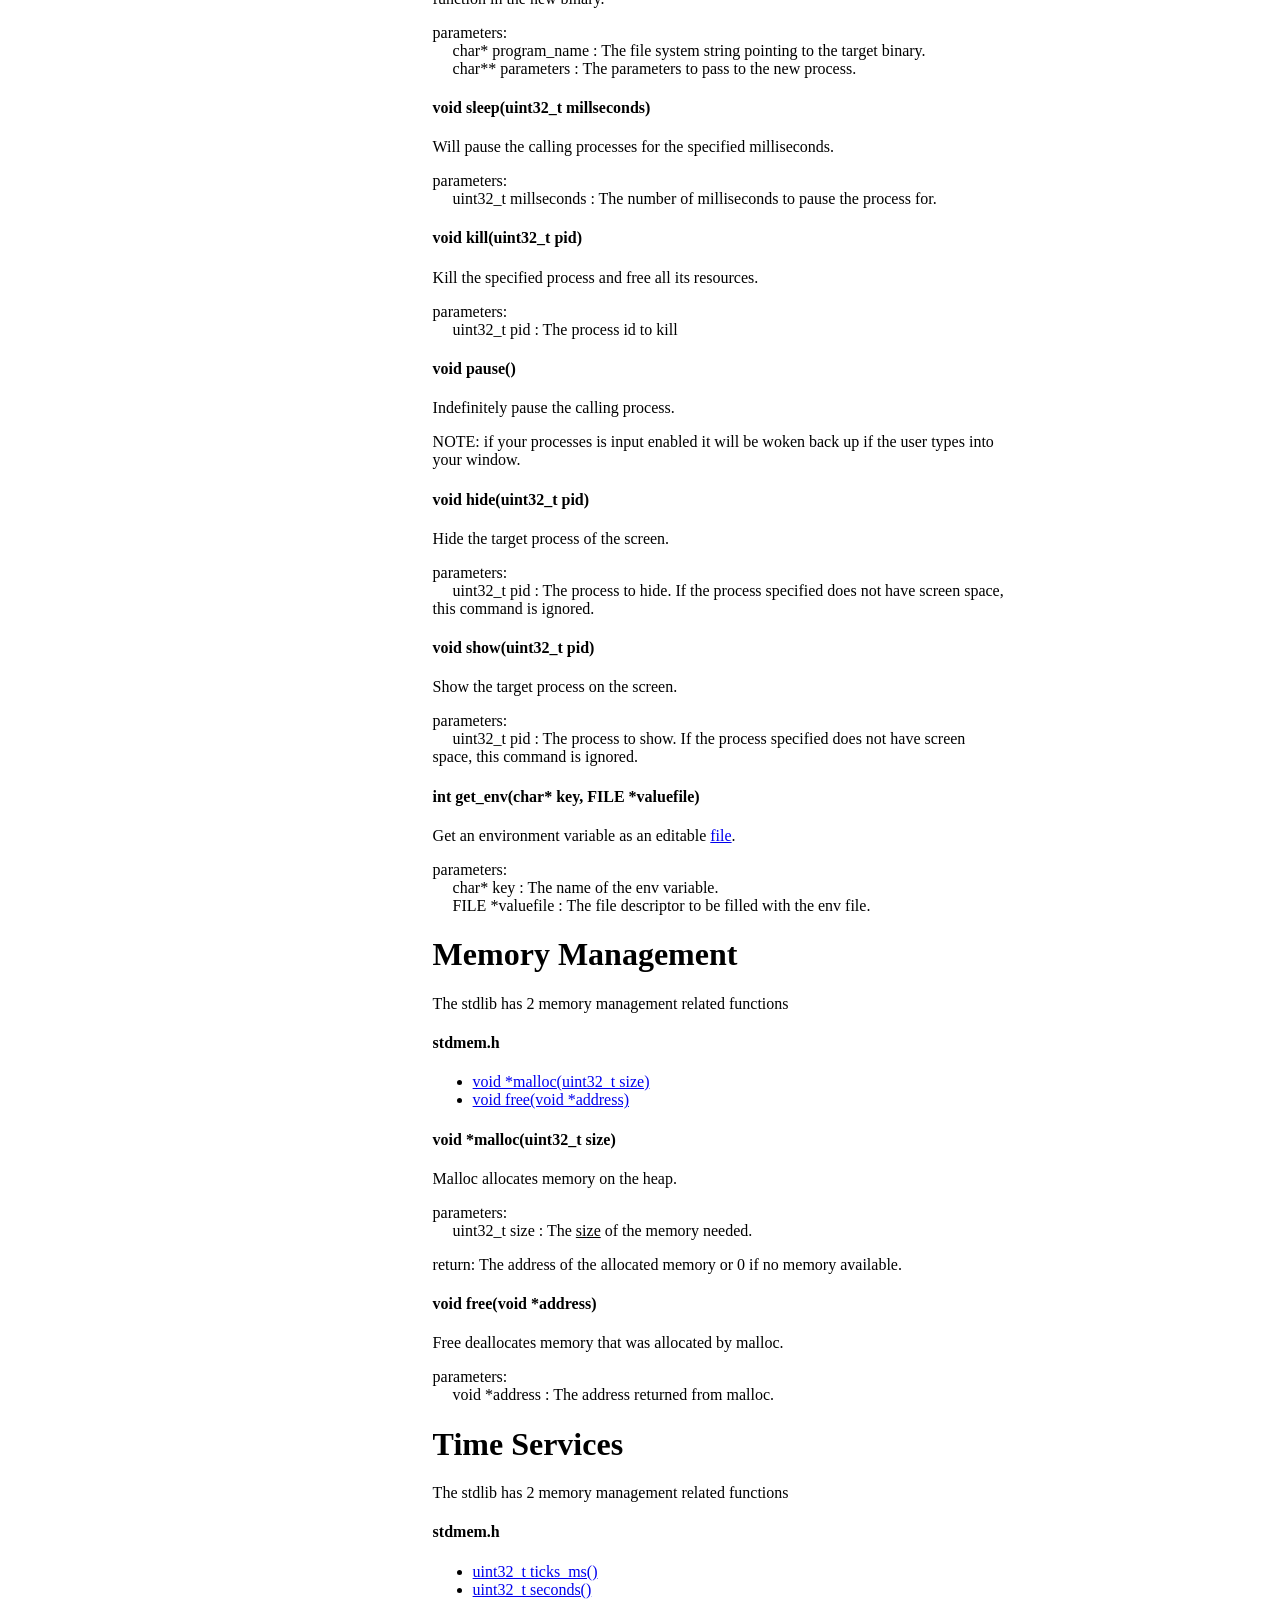
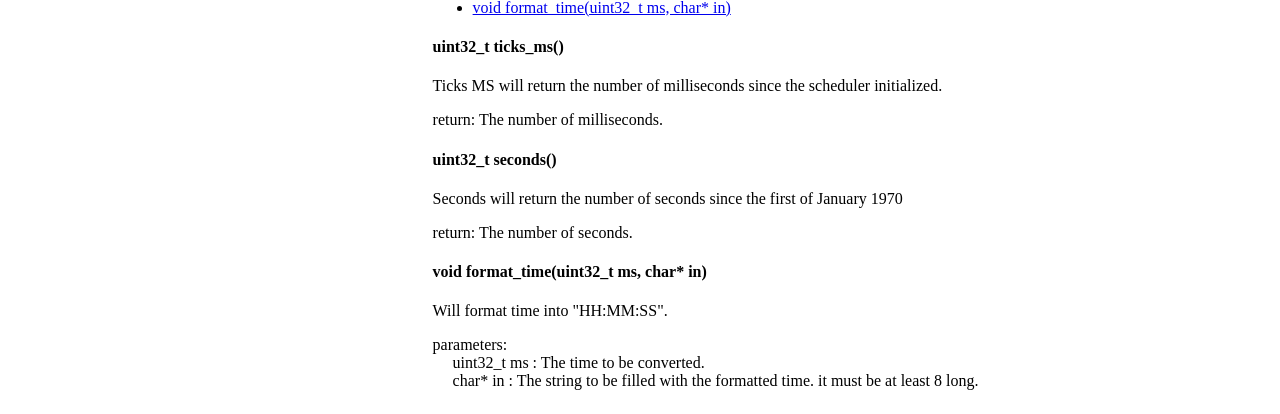
==== commit aa4ac1ef: "filled in the process control portion of the dev docs" ====
--- a/mos/www/dev.html
+++ b/mos/www/dev.html
@@ -304,67 +304,63 @@
                     <li> <a href="dev.html#get_env">int get_env(char* key, FILE *valuefile)</a></li>
                 </ul>
                 <h4 id="get_pid">uint32_t get_pid()</h4>
-                <p>STUB</p>
-                <p>
-                    parameters:<br/>
-                    &nbsp&nbsp&nbsp&nbsp char c : STUB<br/>
-                </p>
+                <p>Returns the PID of the calling process.</p>
                 <h4 id="fork">int32_t fork()</h4>
-                <p>STUB</p>
-                <p>
-                    parameters:<br/>
-                    &nbsp&nbsp&nbsp&nbsp char c : STUB<br/>
+                <p>Fork the process into two processes.</p>
+                <p>
+                    return: The child pid from the fork to both processes (the caller and the new).<br/>
                 </p>
 
                 <h4 id="exec">void exec(char* program_name)</h4>
-                <p>STUB</p>
-                <p>
-                    parameters:<br/>
-                    &nbsp&nbsp&nbsp&nbsp char c : STUB<br/>
+                <p>Transfers control to a new executable.</p>
+                <p> NOTE: This function does not return. It wipes all memory from the calling processes and frees it. Then REPLACES the calling process with the new binary, calling the 'main' function in the new binary.</p>
+                <p>
+                    parameters:<br/>
+                    &nbsp&nbsp&nbsp&nbsp char* program_name : The file system string pointing to the target binary.<br/>
                 </p>
                 <h4 id="execp">void execp(char* program_name, char** parameters)</h4>
-                <p>STUB</p>
-                <p>
-                    parameters:<br/>
-                    &nbsp&nbsp&nbsp&nbsp char c : STUB<br/>
+                <p>Transfers control to a new executable, passing the specified parameters to the new process.</p>
+                <p> NOTE: This function does not return. It wipes all memory from the calling processes and frees it. Then REPLACES the calling process with the new binary, calling the 'main' function in the new binary.</p>
+                <p>
+                    parameters:<br/>
+                    &nbsp&nbsp&nbsp&nbsp char* program_name : The file system string pointing to the target binary.<br/>
+                    &nbsp&nbsp&nbsp&nbsp char** parameters : The parameters to pass to the new process.<br/>
                 </p>
 
                 <h4 id="sleep">void sleep(uint32_t millseconds)</h4>
-                <p>STUB</p>
-                <p>
-                    parameters:<br/>
-                    &nbsp&nbsp&nbsp&nbsp char c : STUB<br/>
+                <p>Will pause the calling processes for the specified milliseconds.</p>
+                <p>
+                    parameters:<br/>
+                    &nbsp&nbsp&nbsp&nbsp uint32_t millseconds : The number of milliseconds to pause the process for.<br/>
                 </p>
                 <h4 id="kill">void kill(uint32_t pid)</h4>
-                <p>STUB</p>
-                <p>
-                    parameters:<br/>
-                    &nbsp&nbsp&nbsp&nbsp char c : STUB<br/>
+                <p>Kill the specified process and free all its resources.</p>
+                <p>
+                    parameters:<br/>
+                    &nbsp&nbsp&nbsp&nbsp uint32_t pid : The process id to kill<br/>
                 </p>
                 <h4 id="pause">void pause()</h4>
-                <p>STUB</p>
-                <p>
-                    parameters:<br/>
-                    &nbsp&nbsp&nbsp&nbsp char c : STUB<br/>
-                </p>
+                <p>Indefinitely pause the calling process.</p>
+                <p> NOTE: if your processes is input enabled it will be woken back up if the user types into your window.
                 <h4 id="hide">void hide(uint32_t pid)</h4>
-                <p>STUB</p>
-                <p>
-                    parameters:<br/>
-                    &nbsp&nbsp&nbsp&nbsp char c : STUB<br/>
+                <p>Hide the target process of the screen.</p>
+                <p>
+                    parameters:<br/>
+                    &nbsp&nbsp&nbsp&nbsp uint32_t pid : The process to hide. If the process specified does not have screen space, this command is ignored.<br/>
                 </p>
                 <h4 id="show">void show(uint32_t pid)</h4>
-                <p>STUB</p>
-                <p>
-                    parameters:<br/>
-                    &nbsp&nbsp&nbsp&nbsp char c : STUB<br/>
+                <p>Show the target process on the screen.</p>
+                <p>
+                    parameters:<br/>
+                    &nbsp&nbsp&nbsp&nbsp uint32_t pid : The process to show. If the process specified does not have screen space, this command is ignored.<br/>
                 </p>
 
                 <h4 id="get_env">int get_env(char* key, FILE *valuefile)</h4>
-                <p>STUB</p>
-                <p>
-                    parameters:<br/>
-                    &nbsp&nbsp&nbsp&nbsp char c : STUB<br/>
+                <p>Get an environment variable as an editable <a href="dev.html#file">file</a>.</p>
+                <p>
+                    parameters:<br/>
+                    &nbsp&nbsp&nbsp&nbsp char* key : The name of the env variable.<br/>
+                    &nbsp&nbsp&nbsp&nbsp FILE *valuefile : The file descriptor to be filled with the env file.<br/>
                 </p>
 
                 <!-- memory -->
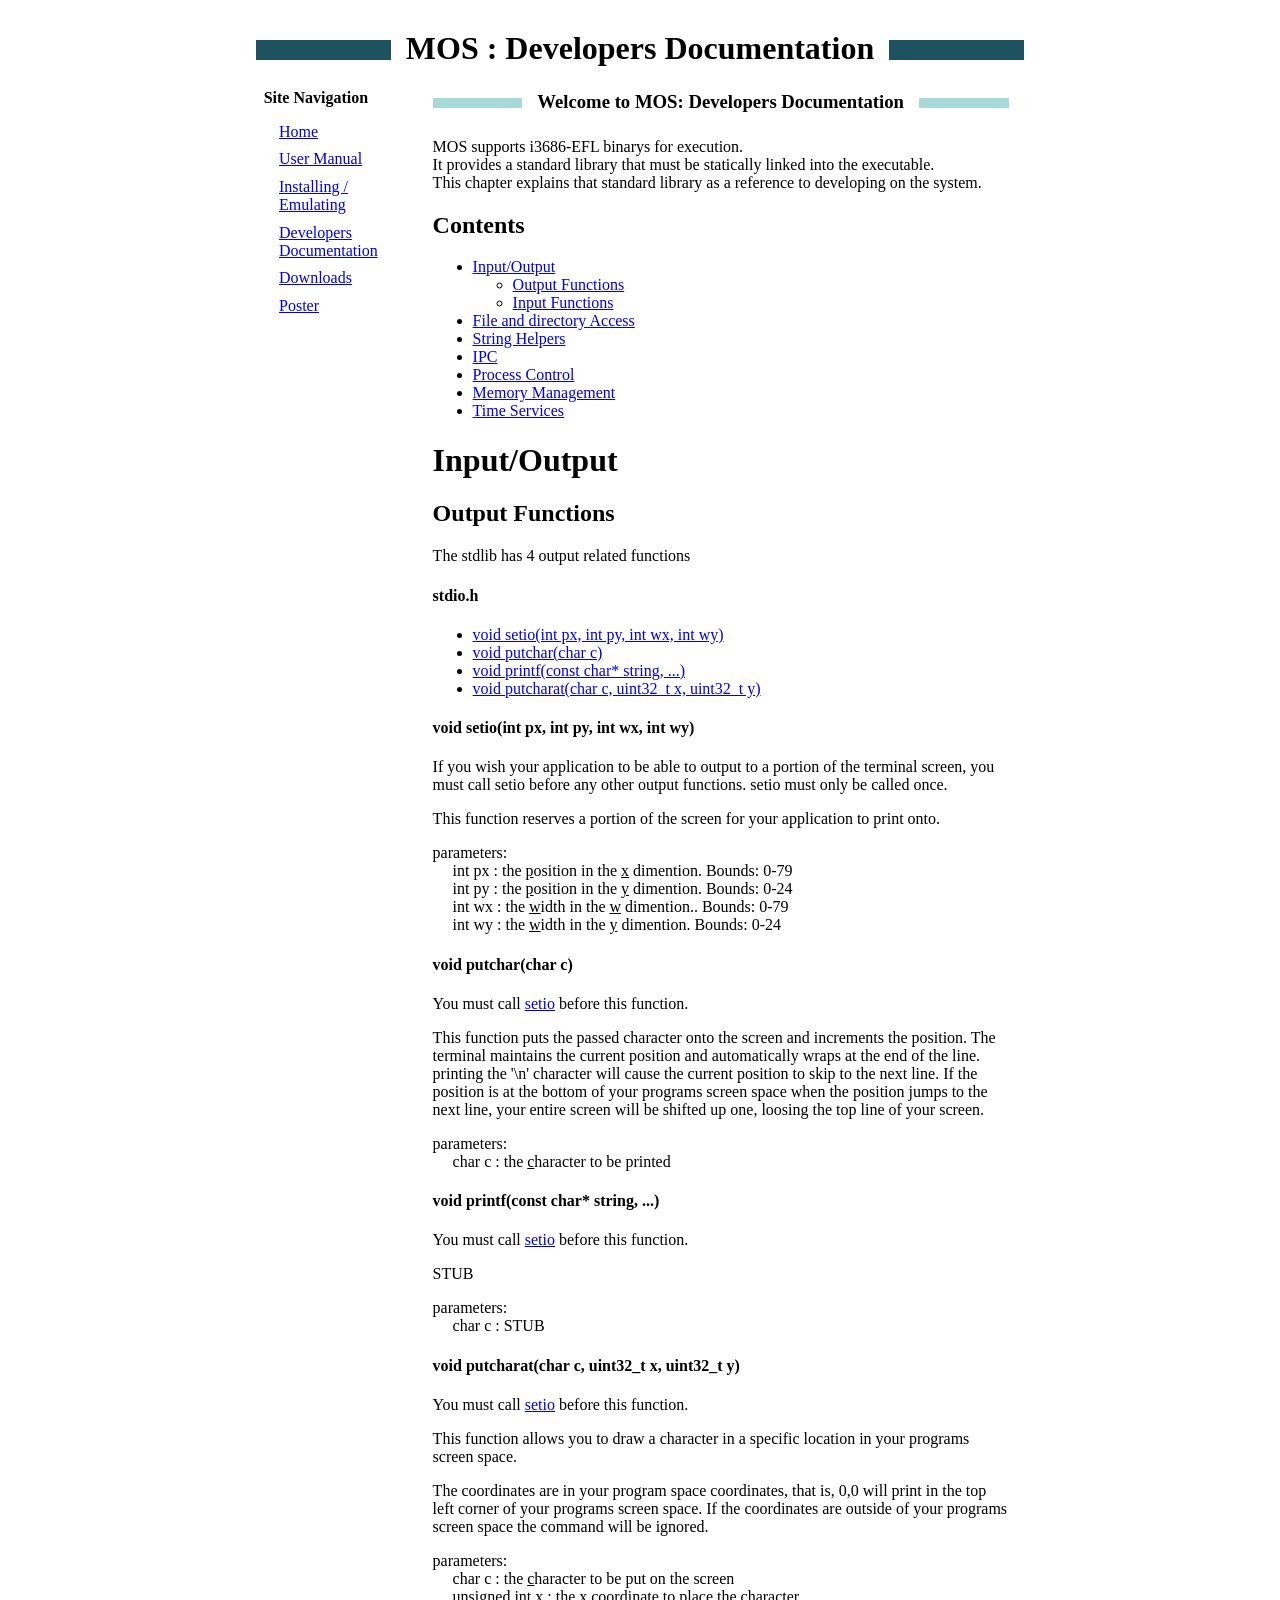
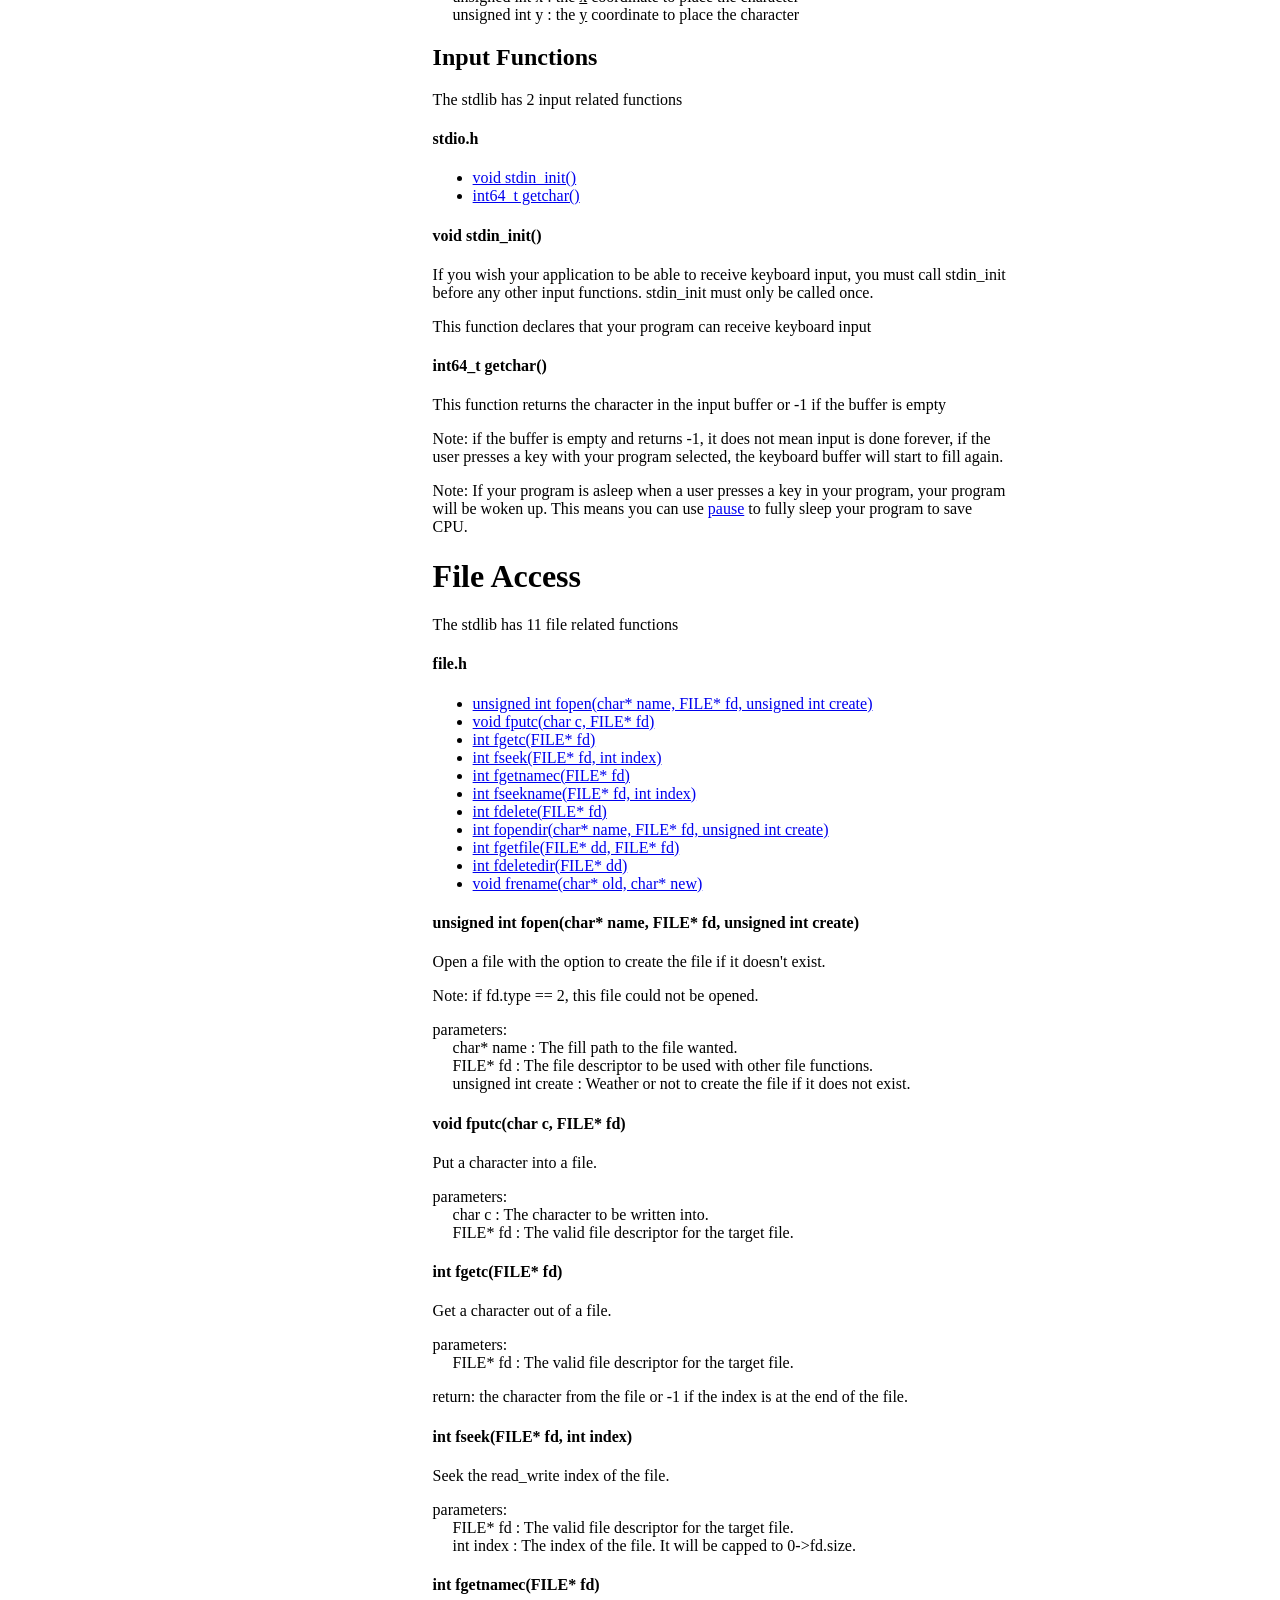
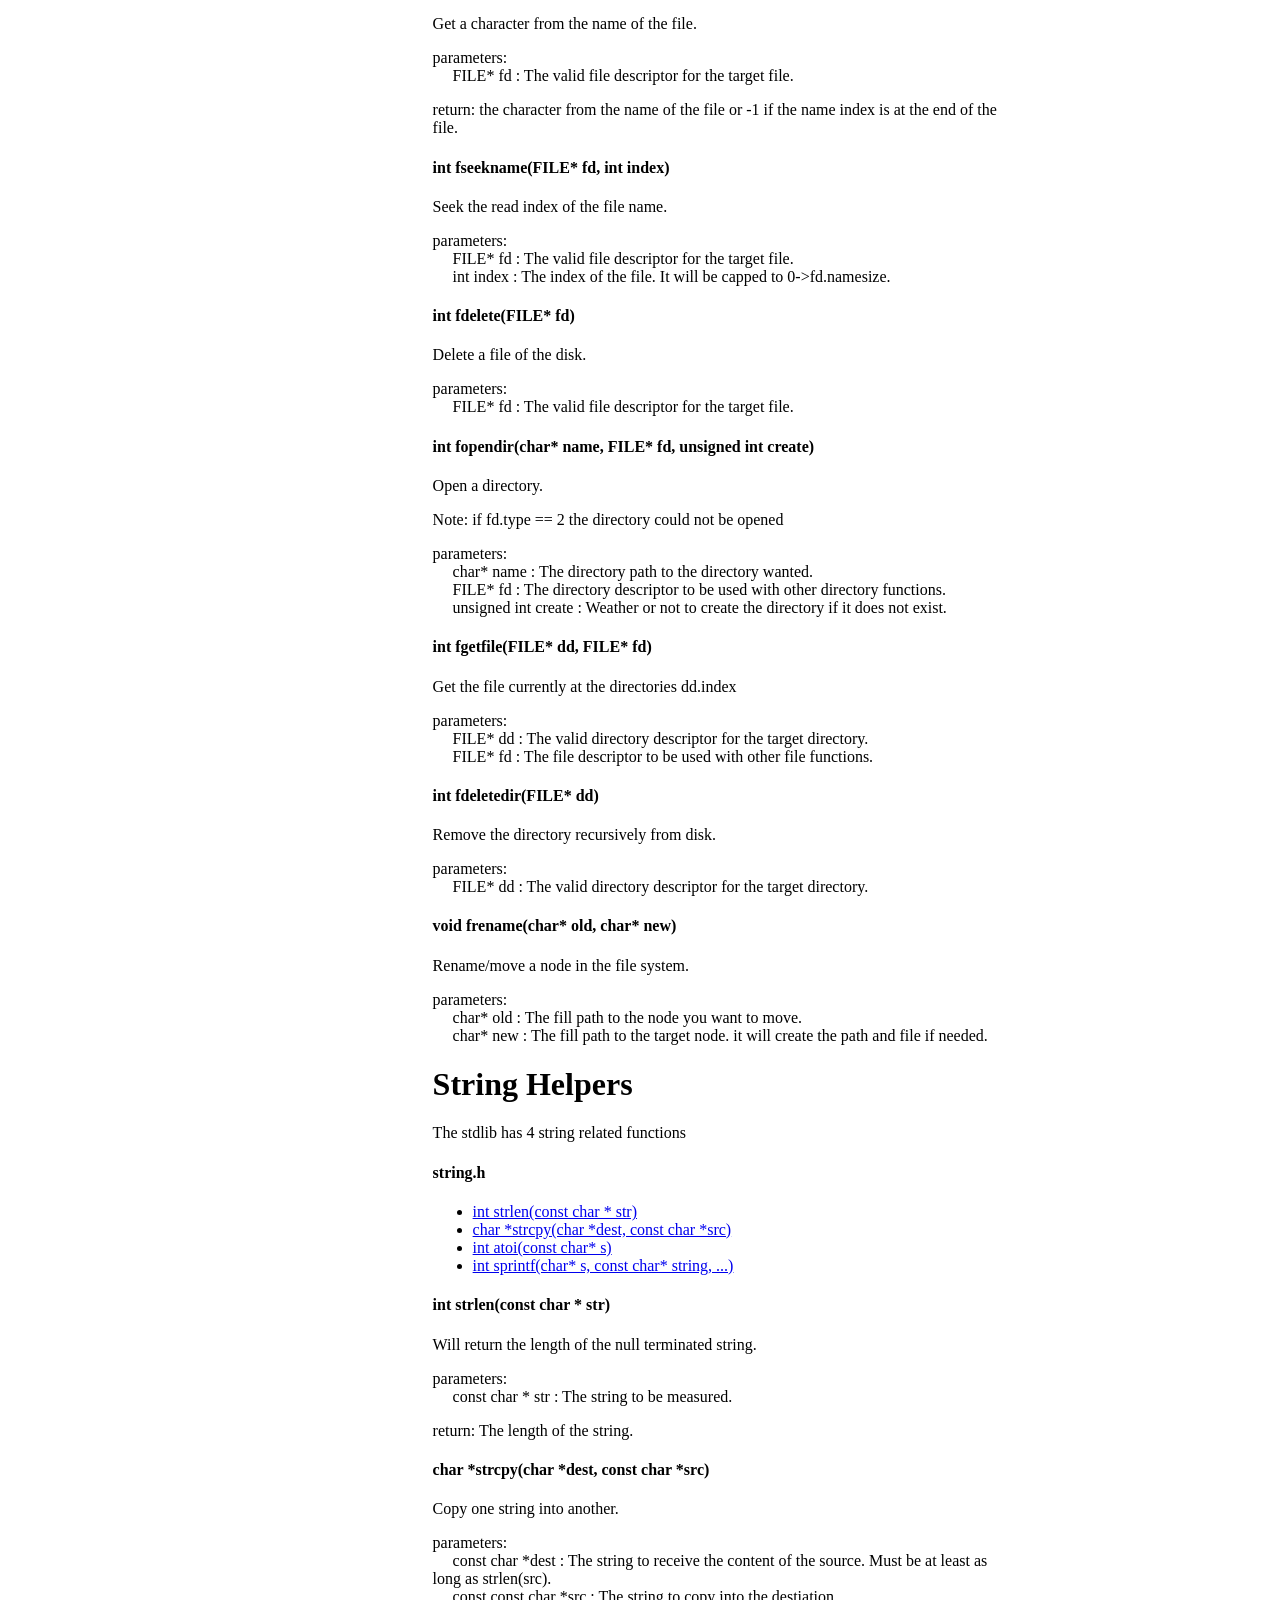
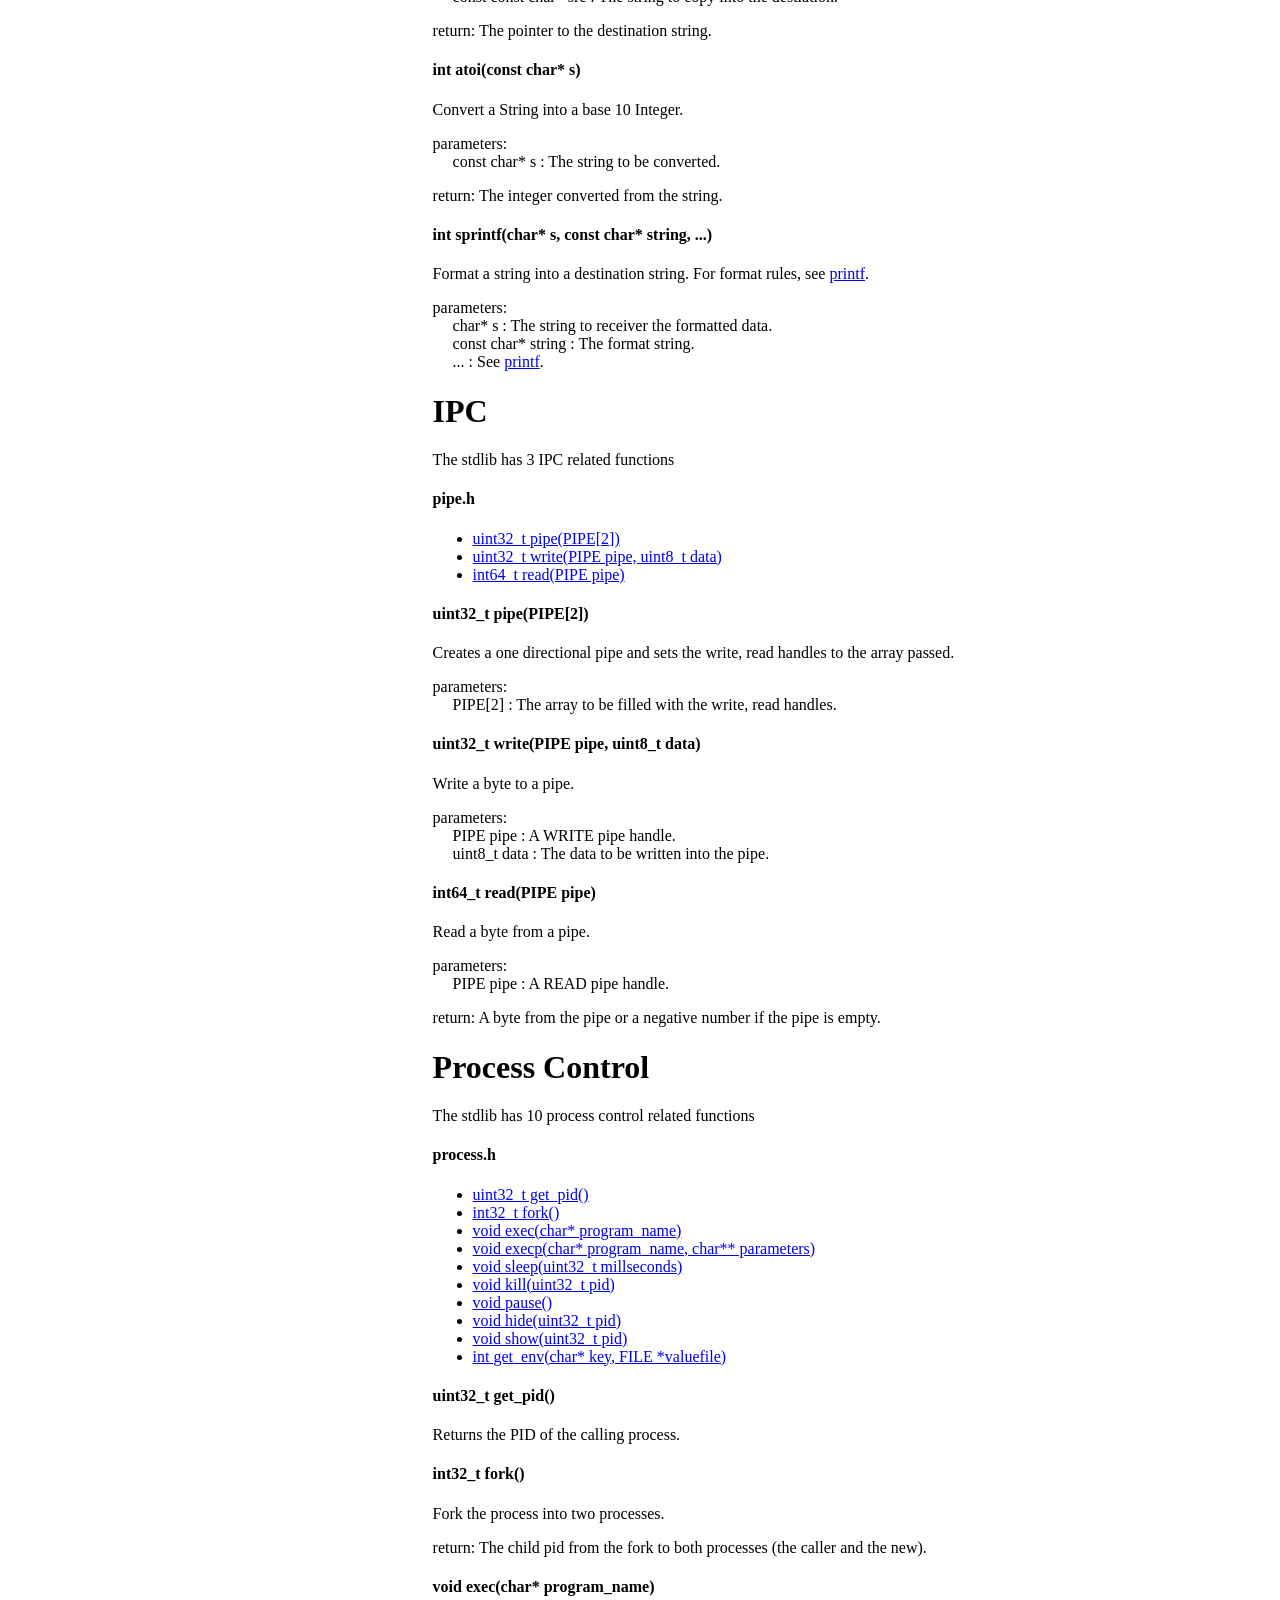
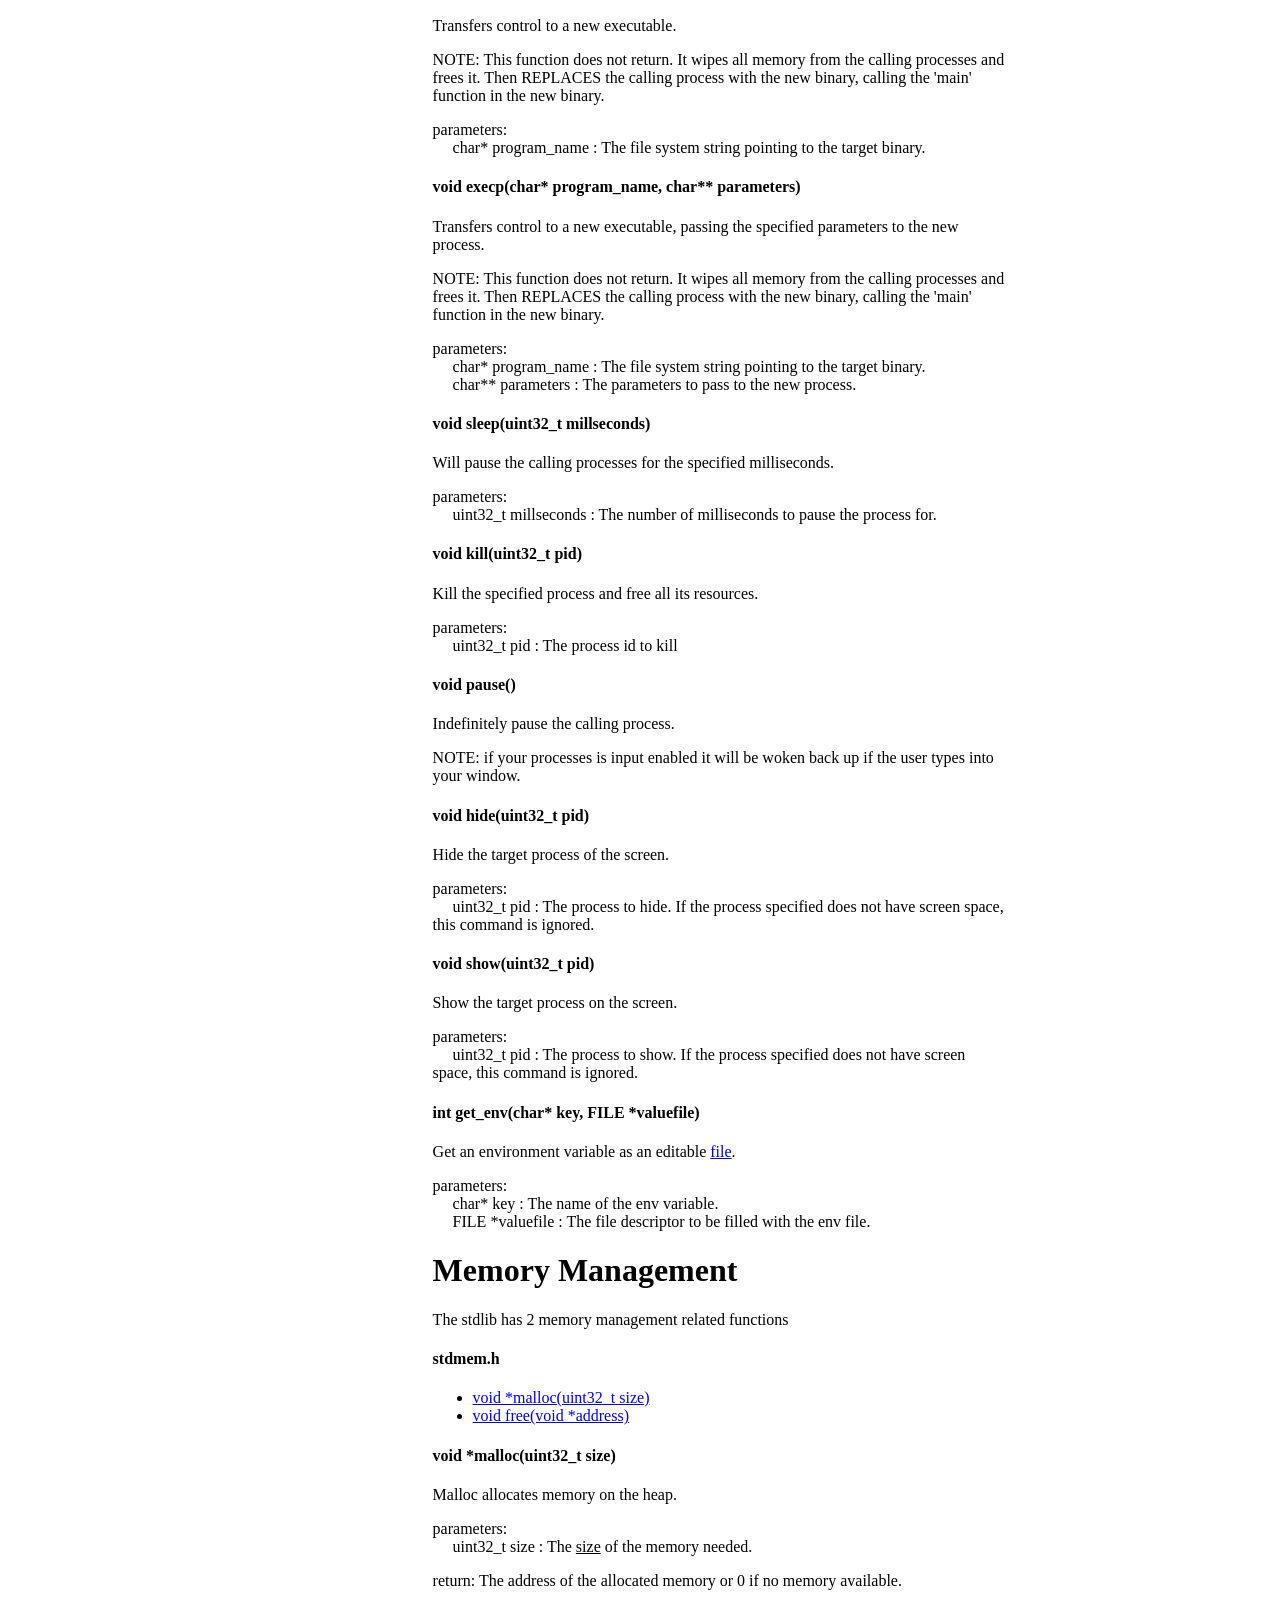
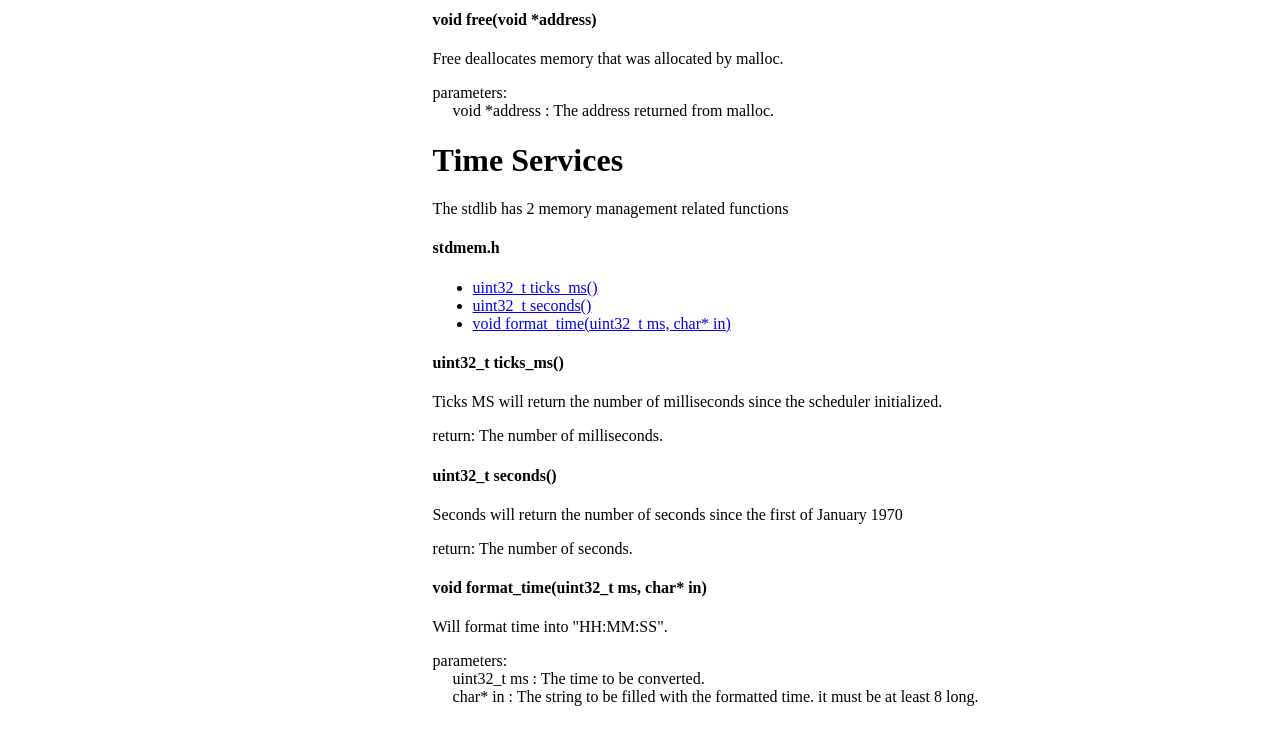
==== commit ab967b43: "finished dev docs" ====
--- a/mos/www/dev.html
+++ b/mos/www/dev.html
@@ -128,76 +128,93 @@
                     <li> <a href="dev.html#frename">void frename(char* old, char* new)</a></li>
                 </ul>
                 <h4 id="fopen">unsigned int fopen(char* name, FILE* fd, unsigned int create)</h4>
-                <p>STUB</p>
-                <p>
-                    parameters:<br/>
-                    &nbsp&nbsp&nbsp&nbsp char c : STUB<br/>
+                <p>Open a file with the option to create the file if it doesn't exist.</p>
+                <p>Note: if fd.type == 2, this file could not be opened.</p>
+                <p>
+                    parameters:<br/>
+                    &nbsp&nbsp&nbsp&nbsp char* name : The fill path to the file wanted.<br/>
+                    &nbsp&nbsp&nbsp&nbsp FILE* fd : The file descriptor to be used with other file functions.<br/>
+                    &nbsp&nbsp&nbsp&nbsp unsigned int create : Weather or not to create the file if it does not exist.<br/>
                 </p>
                 <h4 id="fputc">void fputc(char c, FILE* fd)</h4>
-                <p>STUB</p>
-                <p>
-                    parameters:<br/>
-                    &nbsp&nbsp&nbsp&nbsp char c : STUB<br/>
+                <p>Put a character into a file.</p>
+                <p>
+                    parameters:<br/>
+                    &nbsp&nbsp&nbsp&nbsp char c : The character to be written into.<br/>
+                    &nbsp&nbsp&nbsp&nbsp FILE* fd : The valid file descriptor for the target file.<br/>
                 </p>
 
                 <h4 id="fgetc">int fgetc(FILE* fd)</h4>
-                <p>STUB</p>
-                <p>
-                    parameters:<br/>
-                    &nbsp&nbsp&nbsp&nbsp char c : STUB<br/>
+                <p>Get a character out of a file.</p>
+                <p>
+                    parameters:<br/>
+                    &nbsp&nbsp&nbsp&nbsp FILE* fd : The valid file descriptor for the target file.<br/>
+                </p>
+                <p>
+                    return: the character from the file or -1 if the index is at the end of the file.
                 </p>
                 <h4 id="fseek">int fseek(FILE* fd, int index)</h4>
-                <p>STUB</p>
-                <p>
-                    parameters:<br/>
-                    &nbsp&nbsp&nbsp&nbsp char c : STUB<br/>
+                <p>Seek the read_write index of the file.</p>
+                <p>
+                    parameters:<br/>
+                    &nbsp&nbsp&nbsp&nbsp FILE* fd : The valid file descriptor for the target file.<br/>
+                    &nbsp&nbsp&nbsp&nbsp int index : The index of the file. It will be capped to 0->fd.size.<br/>
                 </p>
 
                 <h4 id="fgetnamec">int fgetnamec(FILE* fd)</h4>
-                <p>STUB</p>
-                <p>
-                    parameters:<br/>
-                    &nbsp&nbsp&nbsp&nbsp char c : STUB<br/>
+                <p>Get a character from the name of the file.</p>
+                <p>
+                    parameters:<br/>
+                    &nbsp&nbsp&nbsp&nbsp FILE* fd : The valid file descriptor for the target file.<br/>
+                </p>
+                <p>
+                    return: the character from the name of the file or -1 if the name index is at the end of the file.
                 </p>
                 <h4 id="fseekname">int fseekname(FILE* fd, int index)</h4>
-                <p>STUB</p>
-                <p>
-                    parameters:<br/>
-                    &nbsp&nbsp&nbsp&nbsp char c : STUB<br/>
+                <p>Seek the read index of the file name.</p>
+                <p>
+                    parameters:<br/>
+                    &nbsp&nbsp&nbsp&nbsp FILE* fd : The valid file descriptor for the target file.<br/>
+                    &nbsp&nbsp&nbsp&nbsp int index : The index of the file. It will be capped to 0->fd.namesize.<br/>
                 </p>
 
                 <h4 id="fdelete">int fdelete(FILE* fd)</h4>
-                <p>STUB</p>
-                <p>
-                    parameters:<br/>
-                    &nbsp&nbsp&nbsp&nbsp char c : STUB<br/>
+                <p>Delete a file of the disk.</p>
+                <p>
+                    parameters:<br/>
+                    &nbsp&nbsp&nbsp&nbsp FILE* fd : The valid file descriptor for the target file.<br/>
                 </p>
 
                 <h4 id="fopendir">int fopendir(char* name, FILE* fd, unsigned int create)</h4>
-                <p>STUB</p>
-                <p>
-                    parameters:<br/>
-                    &nbsp&nbsp&nbsp&nbsp char c : STUB<br/>
+                <p>Open a directory.</p>
+                <p>Note: if fd.type == 2 the directory could not be opened</p>
+                <p>
+                    parameters:<br/>
+                    &nbsp&nbsp&nbsp&nbsp char* name : The directory path to the directory wanted.<br/>
+                    &nbsp&nbsp&nbsp&nbsp FILE* fd : The directory descriptor to be used with other directory functions.<br/>
+                    &nbsp&nbsp&nbsp&nbsp unsigned int create : Weather or not to create the directory if it does not exist.<br/>
                 </p>
                 <h4 id="fgetfile">int fgetfile(FILE* dd, FILE* fd)</h4>
-                <p>STUB</p>
-                <p>
-                    parameters:<br/>
-                    &nbsp&nbsp&nbsp&nbsp char c : STUB<br/>
+                <p>Get the file currently at the directories dd.index</p>
+                <p>
+                    parameters:<br/>
+                    &nbsp&nbsp&nbsp&nbsp FILE* dd : The valid directory descriptor for the target directory.<br/>
+                    &nbsp&nbsp&nbsp&nbsp FILE* fd : The file descriptor to be used with other file functions.<br/>
                 </p>
 
                 <h4 id="fdeletedir">int fdeletedir(FILE* dd)</h4>
-                <p>STUB</p>
-                <p>
-                    parameters:<br/>
-                    &nbsp&nbsp&nbsp&nbsp char c : STUB<br/>
+                <p>Remove the directory recursively from disk.</p>
+                <p>
+                    parameters:<br/>
+                    &nbsp&nbsp&nbsp&nbsp FILE* dd : The valid directory descriptor for the target directory.<br/>
                 </p>
 
                 <h4 id="frename">void frename(char* old, char* new)</h4>
-                <p>STUB</p>
-                <p>
-                    parameters:<br/>
-                    &nbsp&nbsp&nbsp&nbsp char c : STUB<br/>
+                <p>Rename/move a node in the file system.</p>
+                <p>
+                    parameters:<br/>
+                    &nbsp&nbsp&nbsp&nbsp char* old : The fill path to the node you want to move.<br/>
+                    &nbsp&nbsp&nbsp&nbsp char* new : The fill path to the target node. it will create the path and file if needed.<br/>
                 </p>
 
                 <!-- String Helpers -->
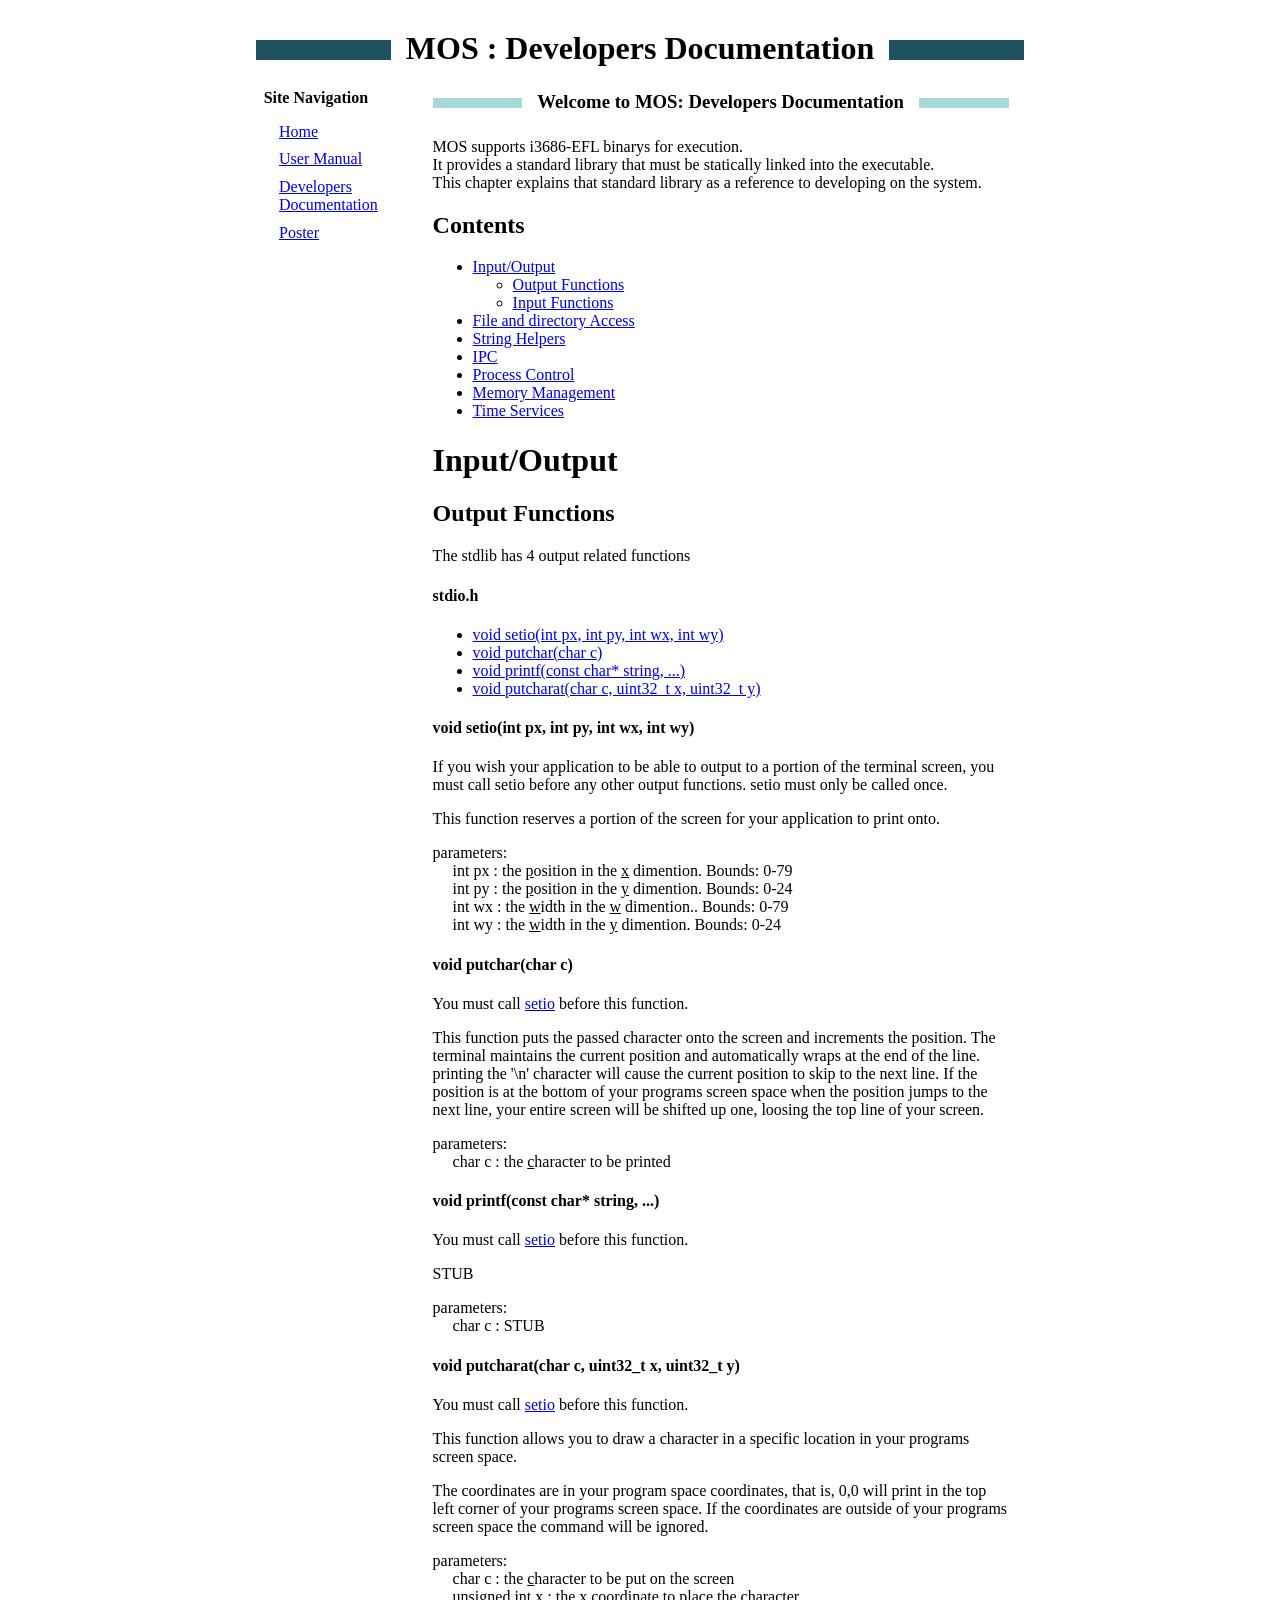
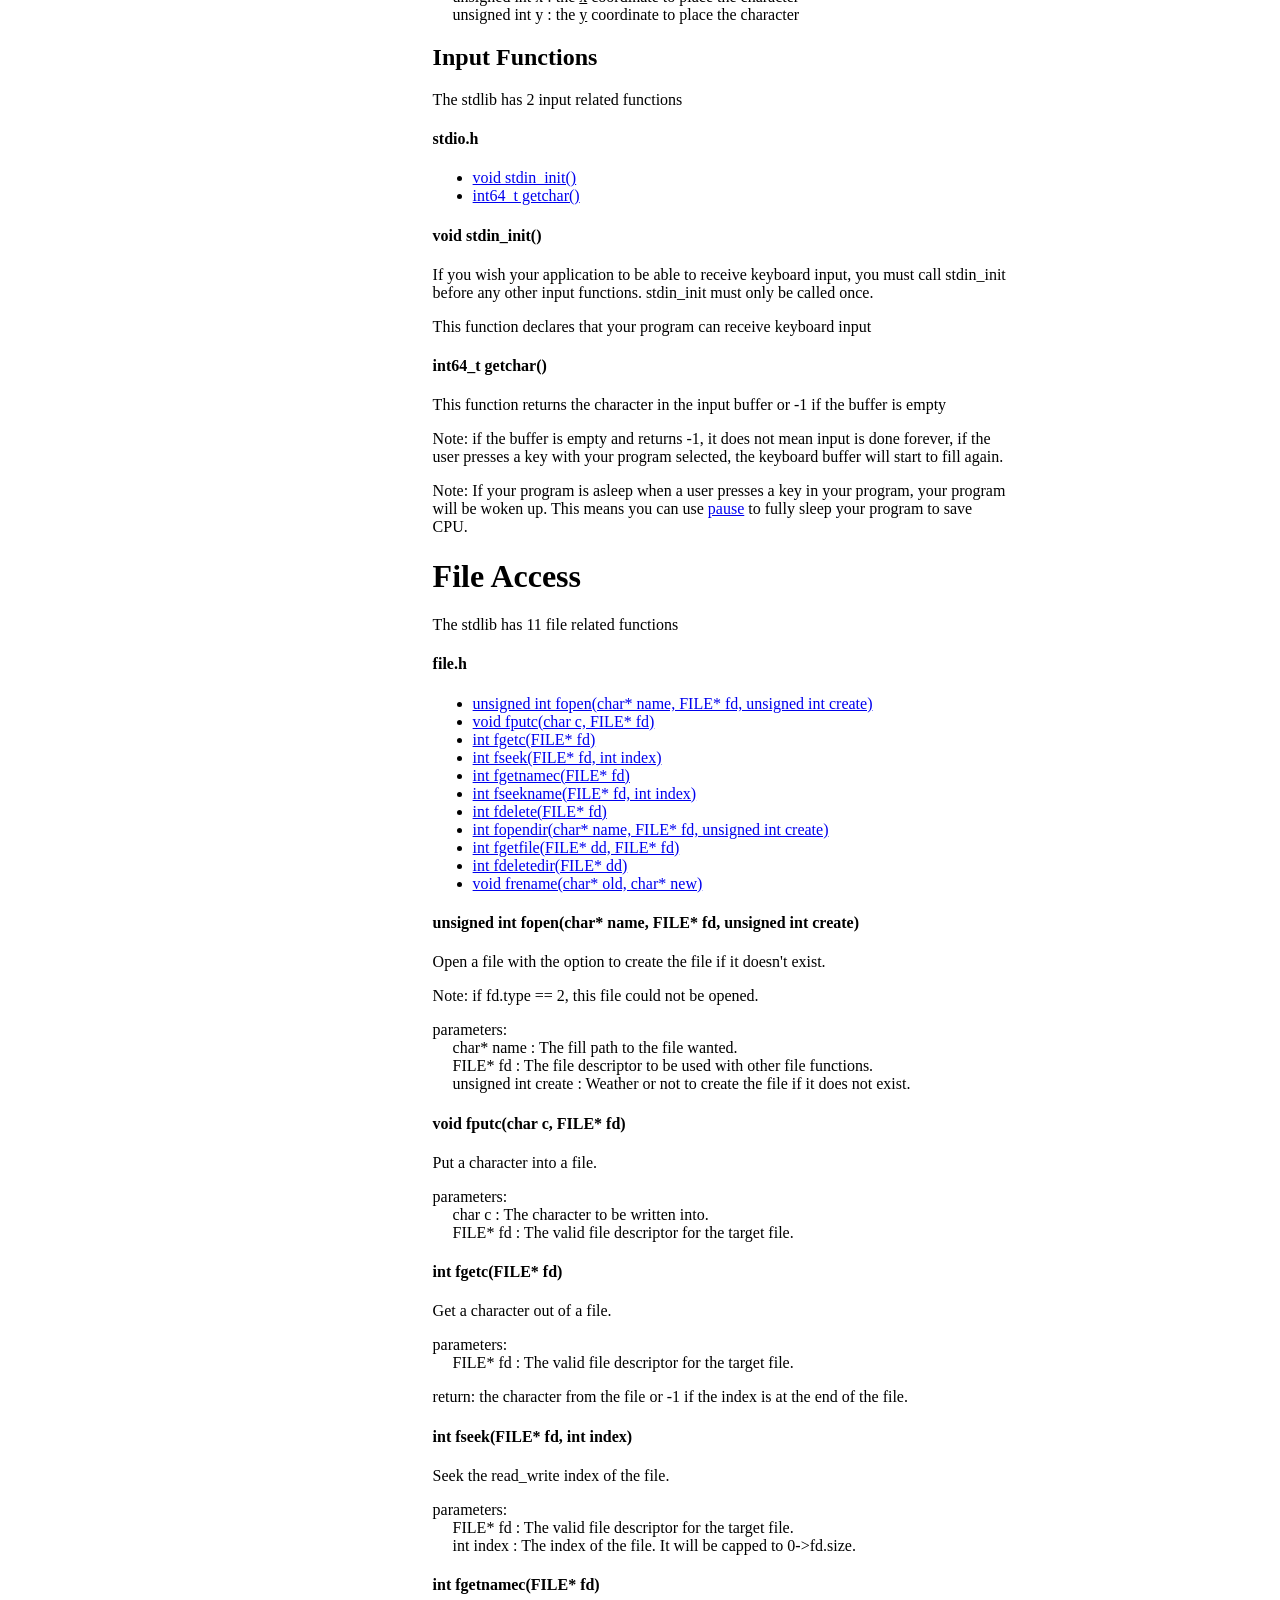
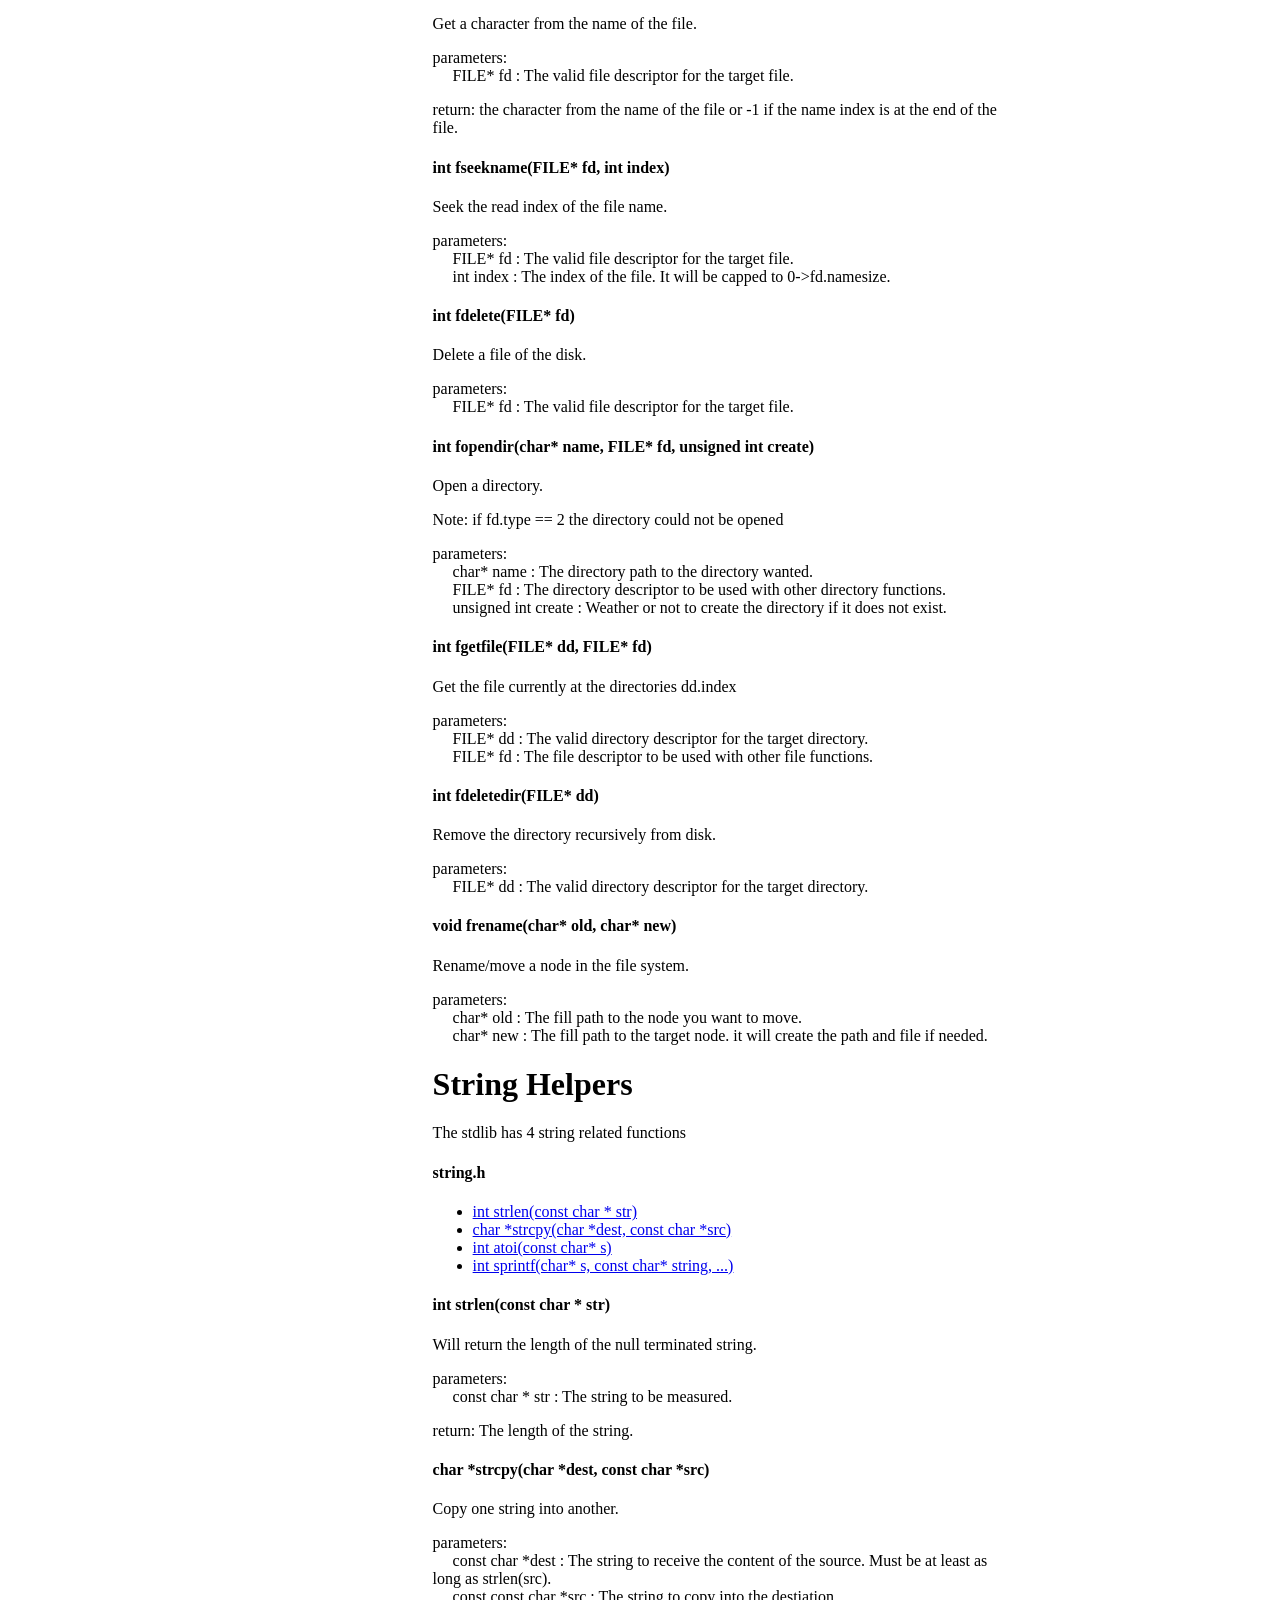
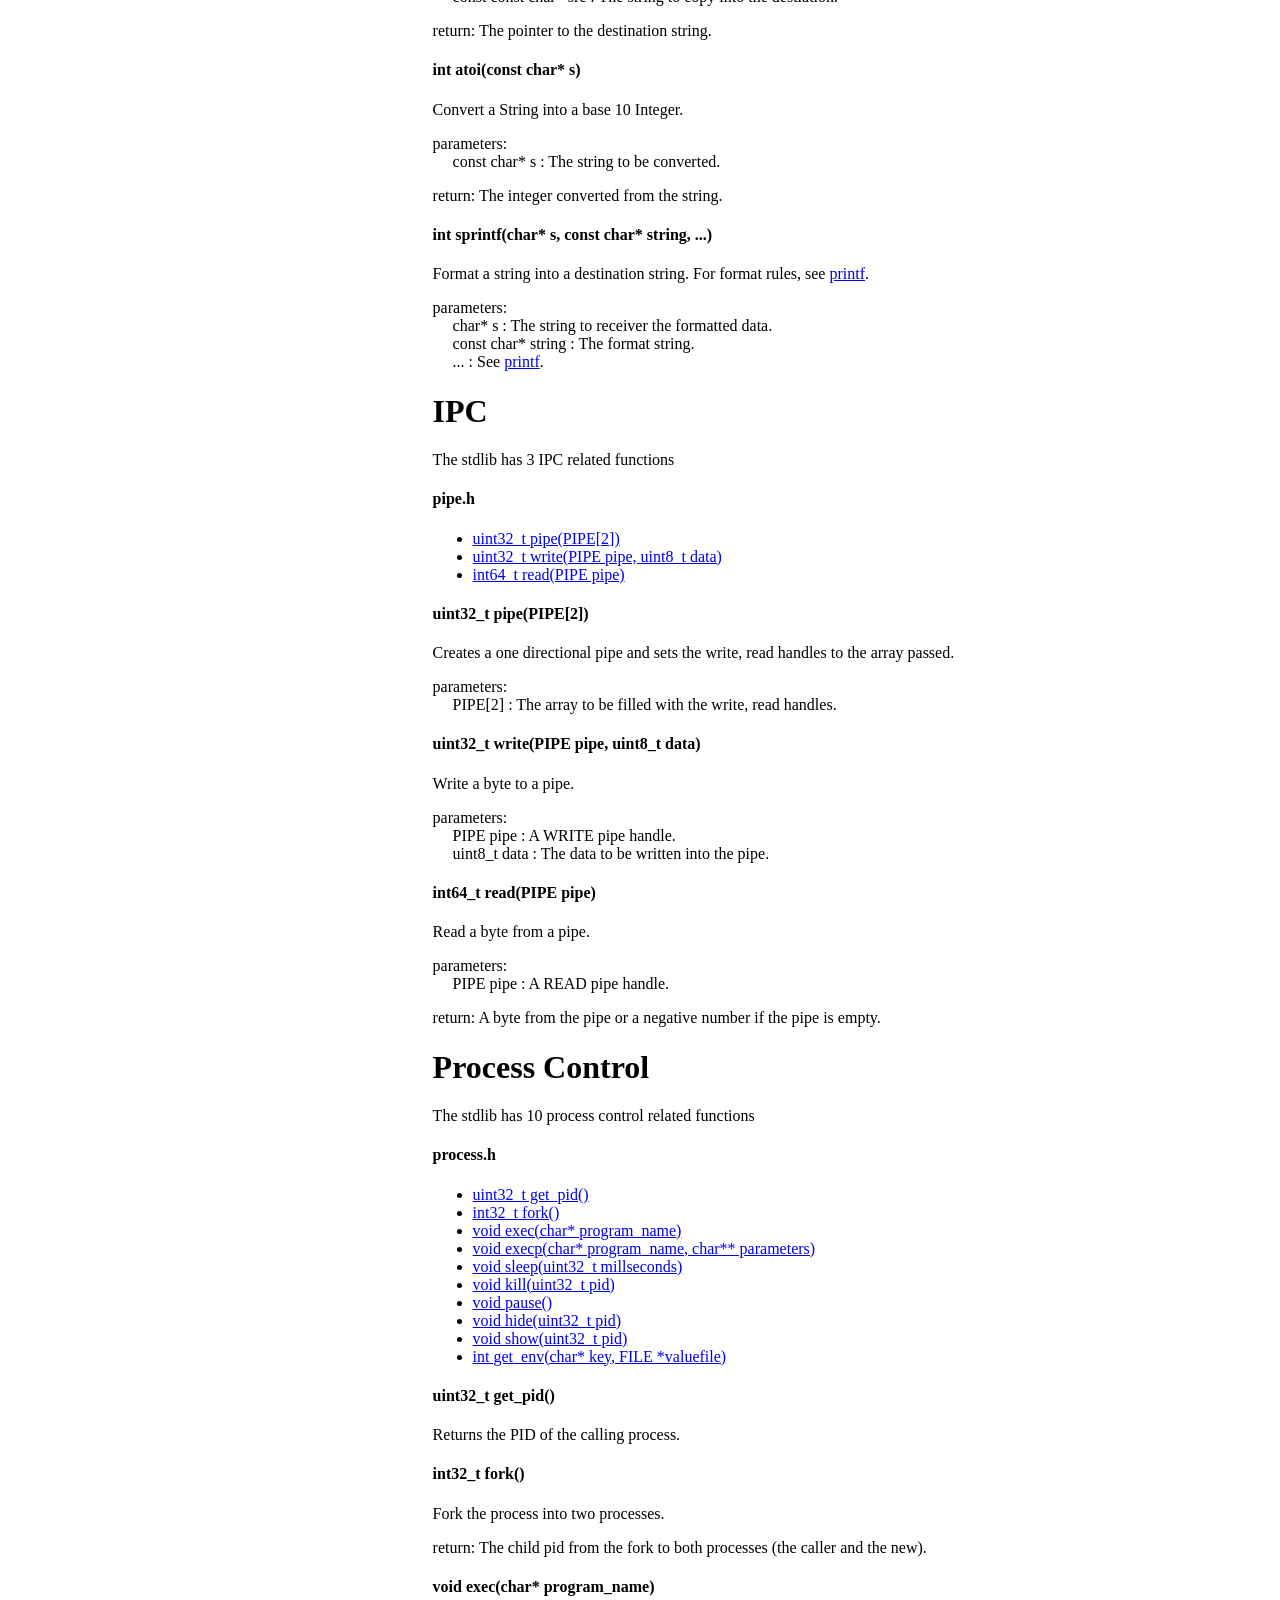
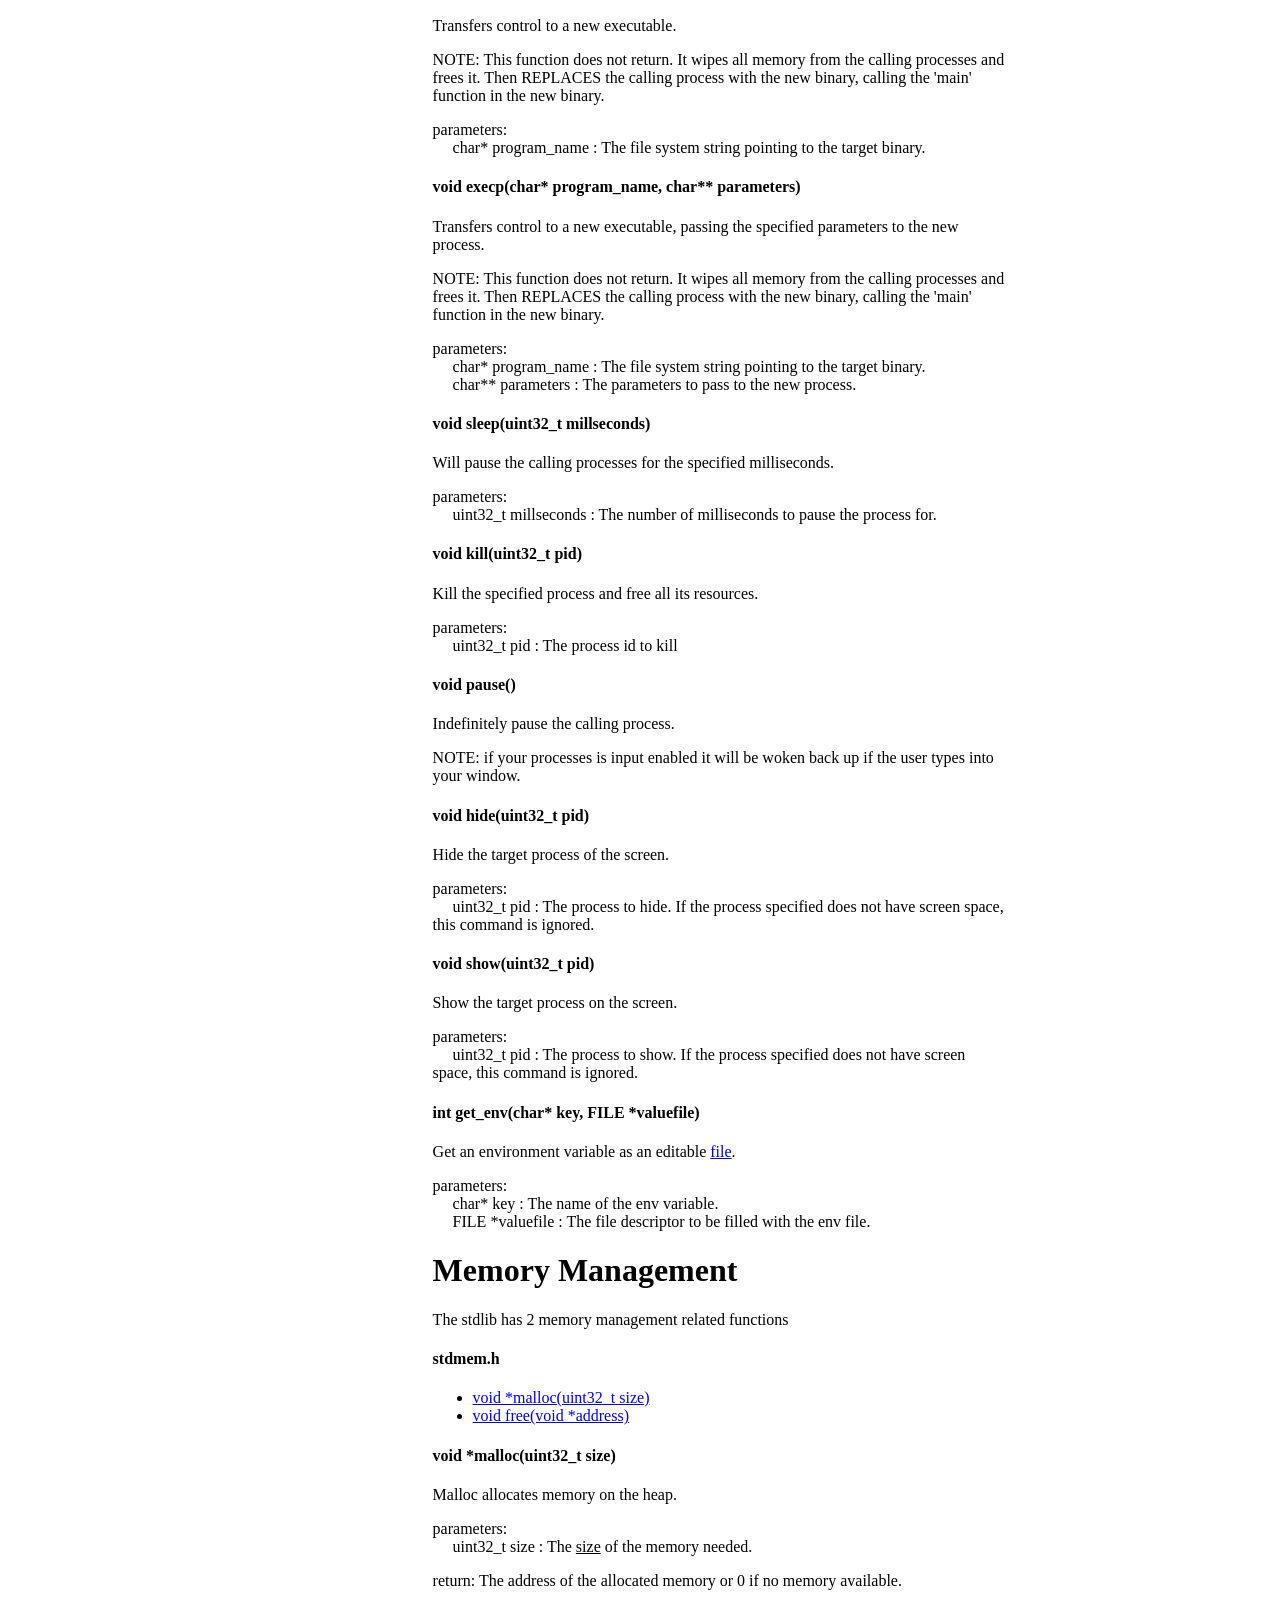
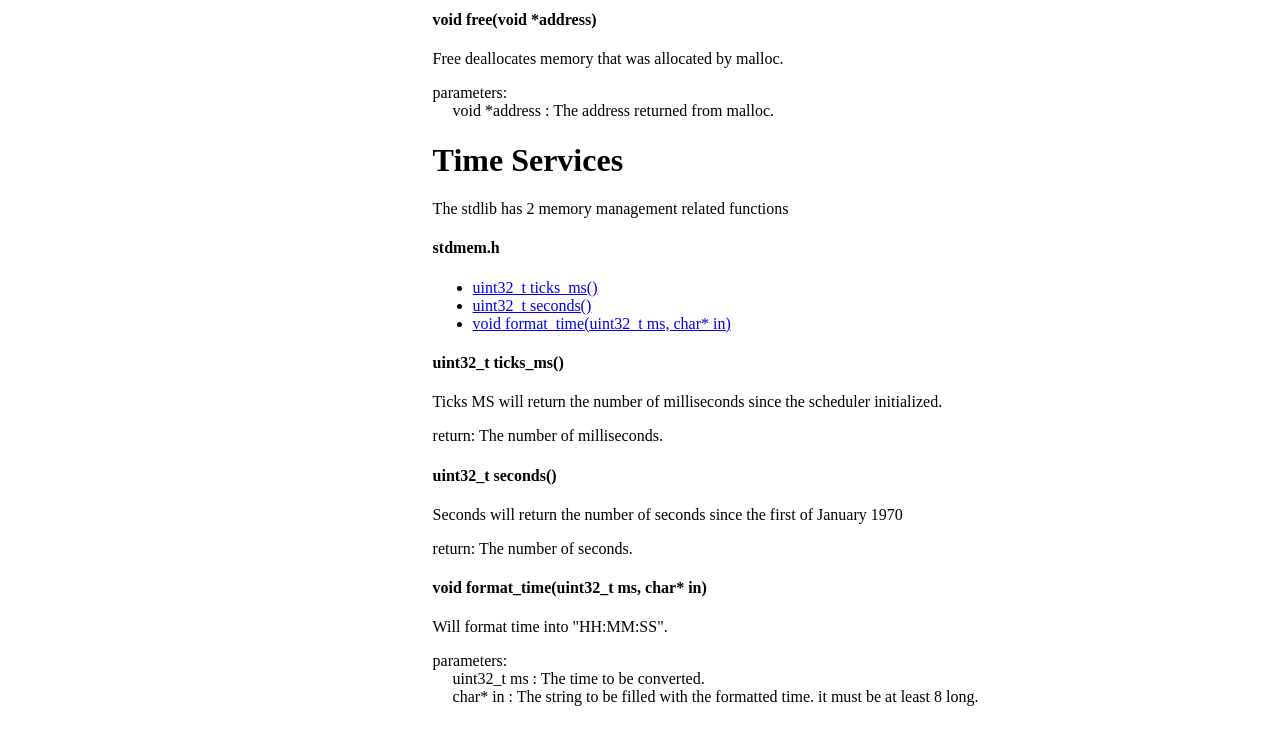
==== commit 8c2c2484: "report work" ====
--- a/mos/www/dev.html
+++ b/mos/www/dev.html
@@ -12,9 +12,7 @@
                 <ul>
                     <li> <a href="index.html">Home</a> </li>
                     <li> <a href="user.html">User Manual</a> </li>
-                    <li> <a href="install.html">Installing / Emulating</a> </li>
                     <li> <a href="dev.html">Developers Documentation</a> </li>
-                    <li> <a href="download.html">Downloads</a> </li>
                     <li> <a href="poster.pdf">Poster</a> </li>
                 </ul>
             </div>
